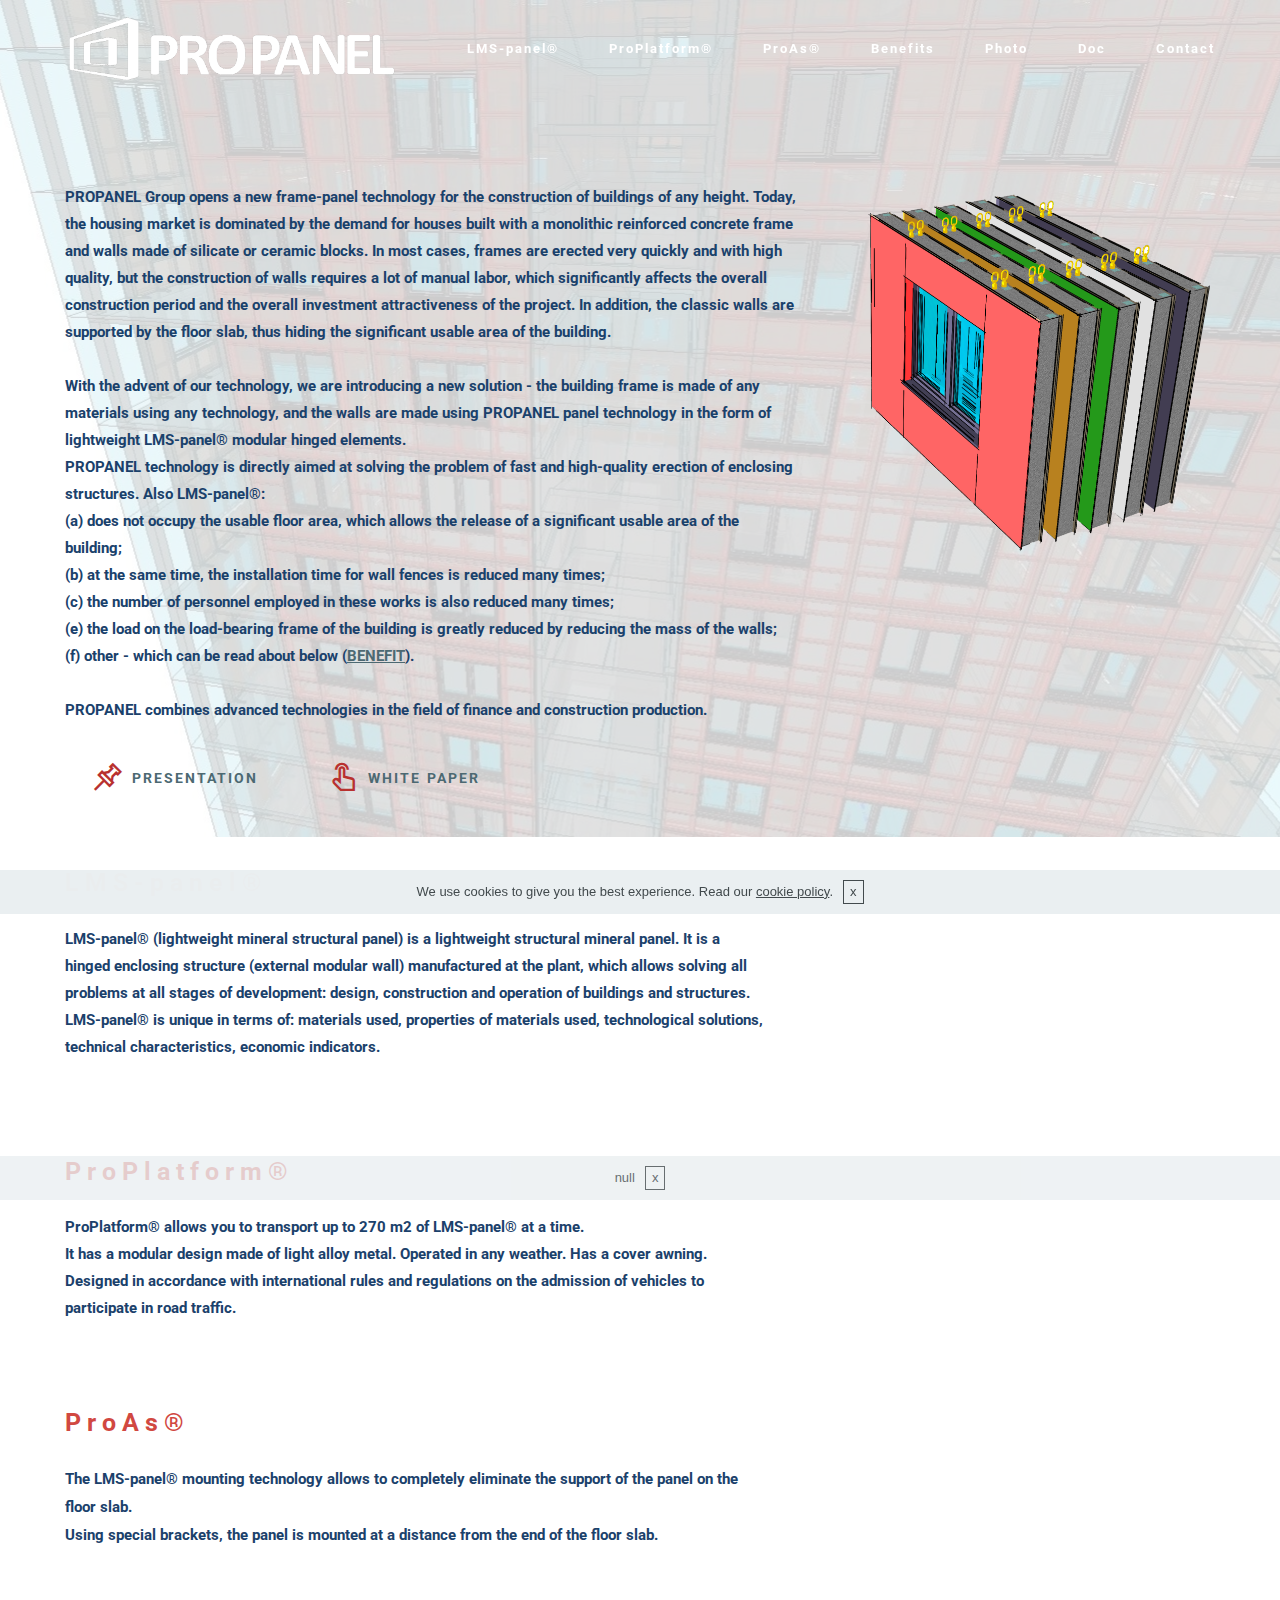
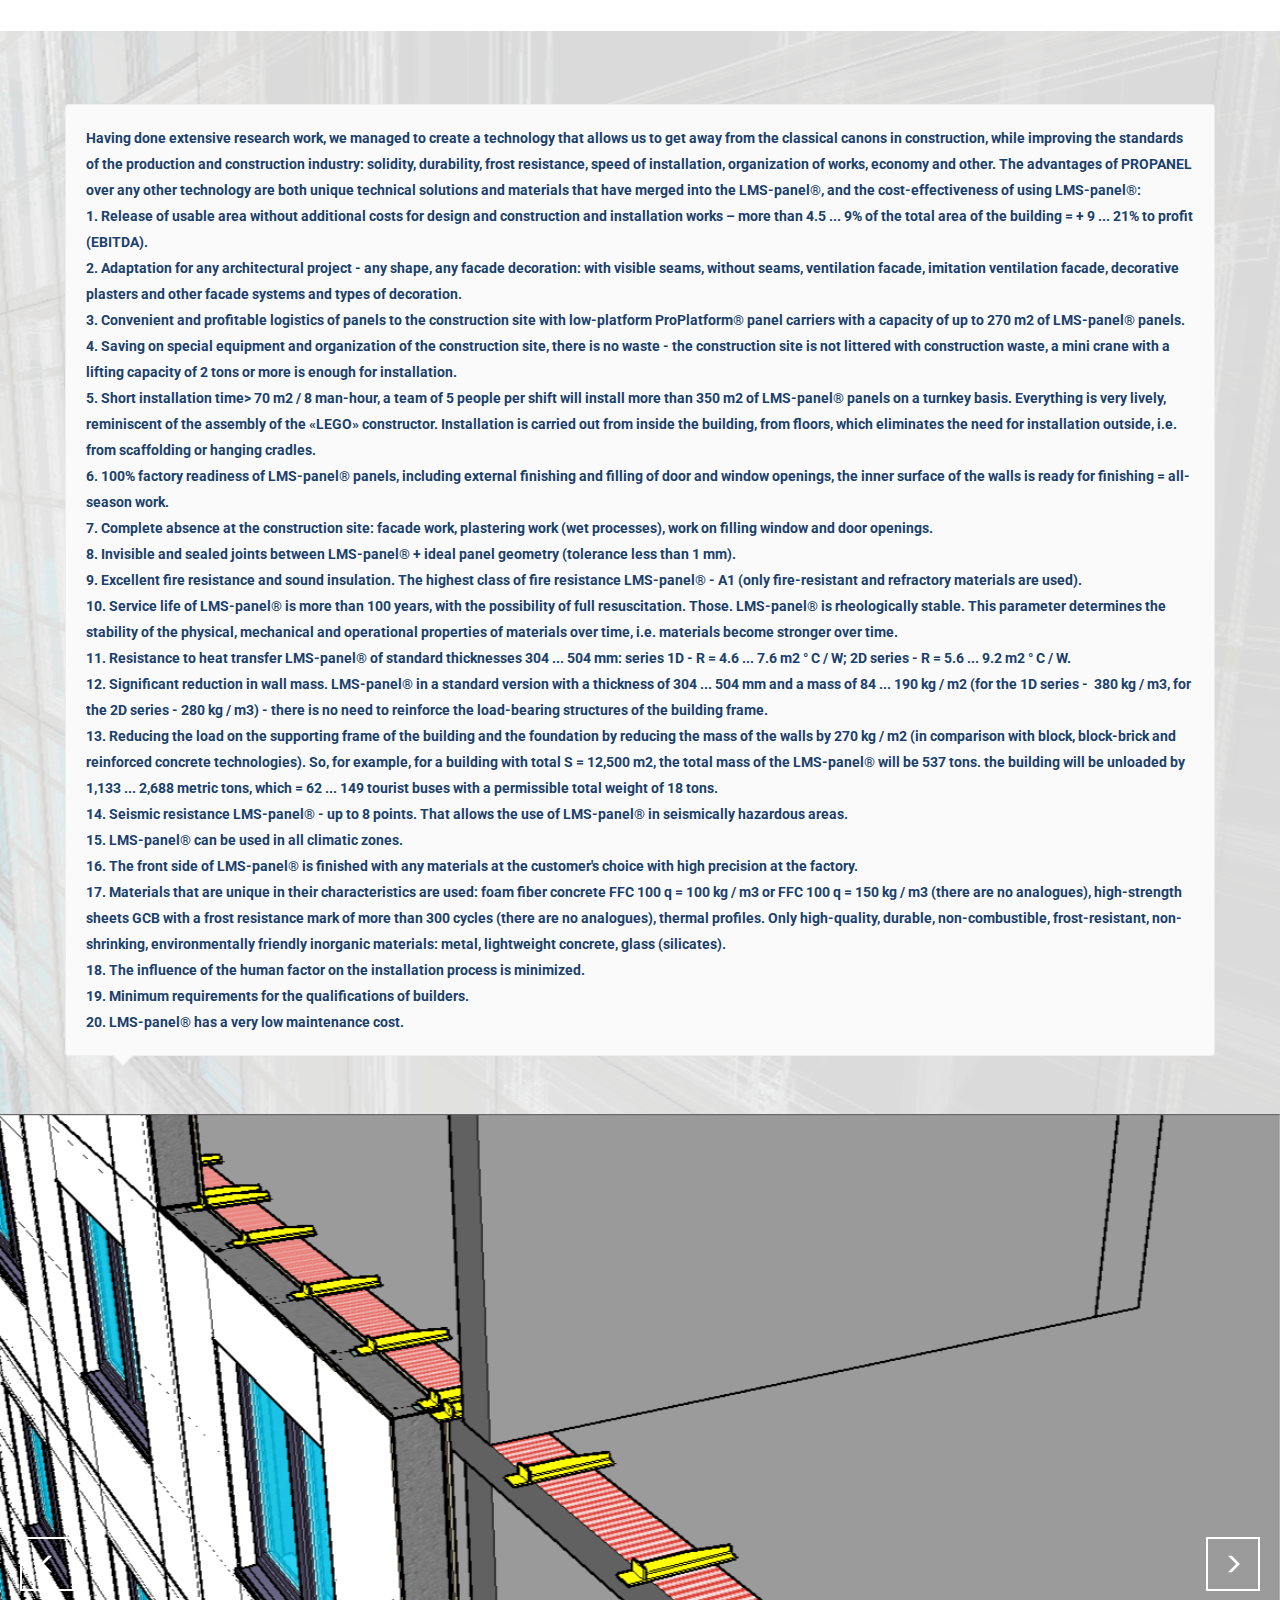
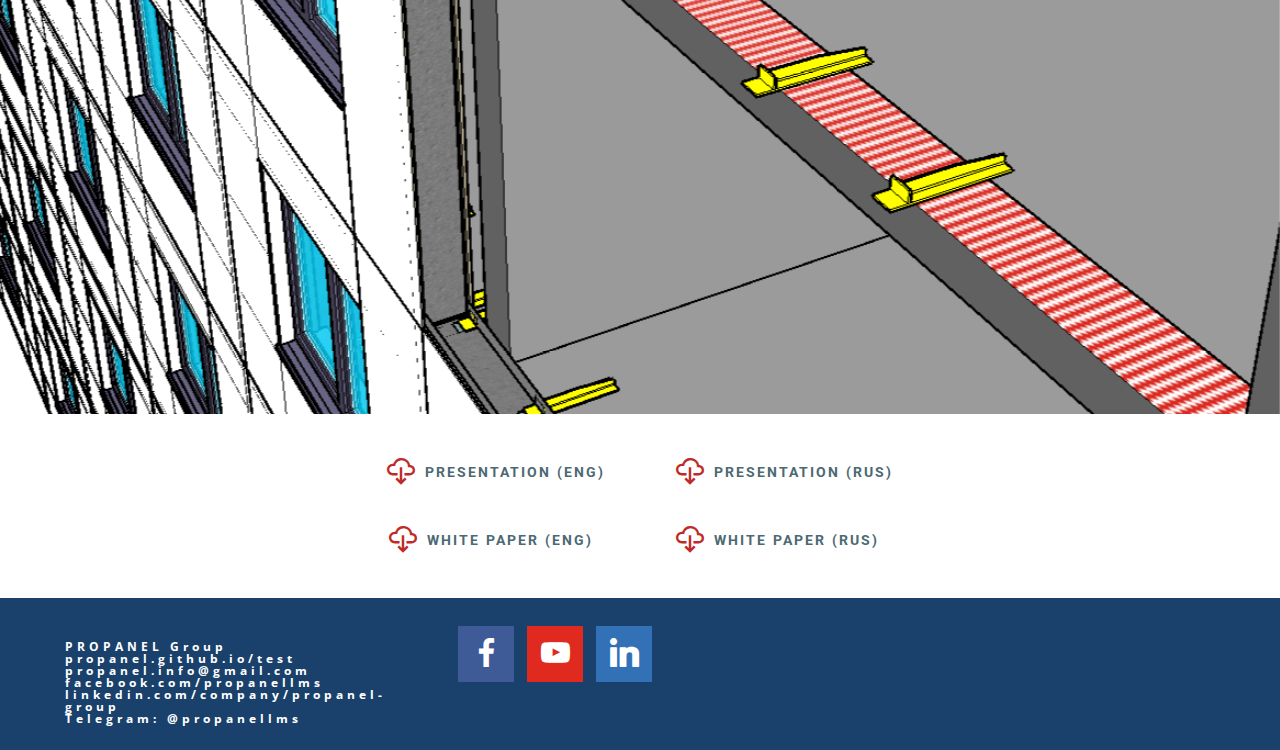
==== index.html @ 11296985 "create github pages" ====
<!DOCTYPE html>
<html  >
<head>
  <!-- Site made with Mobirise Website Builder v5.3.0, https://mobirise.com -->
  <meta charset="UTF-8">
  <meta http-equiv="X-UA-Compatible" content="IE=edge">
  <meta name="generator" content="Mobirise v5.3.0, mobirise.com">
  <meta name="viewport" content="width=device-width, initial-scale=1, minimum-scale=1">
  <link rel="shortcut icon" href="assets/images/propanel-2-577x128.png" type="image/x-icon">
  <meta name="description" content="">
  
  
  <title>Home</title>
  <link rel="stylesheet" href="https://fonts.googleapis.com/css?family=Roboto:700,400&subset=cyrillic,latin,greek,vietnamese">
  <link rel="stylesheet" href="assets/web/assets/mobirise-icons2/mobirise2.css">
  <link rel="stylesheet" href="assets/bootstrap/css/bootstrap.min.css">
  <link rel="stylesheet" href="assets/socicon/css/socicon.min.css">
  <link rel="stylesheet" href="assets/mobirise/css/style.css">
  <link rel="stylesheet" href="assets/mobirise-slider/style.css">
  <link rel="preload" as="style" href="assets/mobirise/css/mbr-additional.css"><link rel="stylesheet" href="assets/mobirise/css/mbr-additional.css" type="text/css">
  
  
  
  
</head>
<body>
  
  <section class="mbr-navbar mbr-navbar--freeze mbr-navbar--absolute mbr-navbar--transparent mbr-navbar--sticky mbr-navbar--auto-collapse" id="menu-3l" data-rv-view="129">
    <div class="mbr-navbar__section mbr-section">
        <div class="mbr-section__container container">
            <div class="mbr-navbar__container">
                <div class="mbr-navbar__column mbr-navbar__column--s mbr-navbar__brand">
                    <span class="mbr-navbar__brand-link mbr-brand mbr-brand--inline">
                        <span class="mbr-brand__logo"><a href="index.html#msg-box4-3k"><img src="assets/images/propanel-2-577x128.png" class="mbr-navbar__brand-img mbr-brand__img"></a></span>
                        
                    </span>
                </div>
                <div class="mbr-navbar__hamburger mbr-hamburger"><span class="mbr-hamburger__line"></span></div>
                <div class="mbr-navbar__column mbr-navbar__menu">
                    <nav class="mbr-navbar__menu-box mbr-navbar__menu-box--inline-right">
                        <div class="mbr-navbar__column">
                            <ul class="mbr-navbar__items mbr-navbar__items--right float-left mbr-buttons mbr-buttons--freeze mbr-buttons--right btn-decorator mbr-buttons--active mbr-buttons--only-links"><li class="mbr-navbar__item"><a class="mbr-buttons__link btn text-white" href="index.html#msg-box4-3m">LMS-panel®</a></li><li class="mbr-navbar__item"><a class="mbr-buttons__link btn text-white" href="index.html#msg-box4-3n">ProPlatform®</a></li> <li class="mbr-navbar__item"><a class="mbr-buttons__link btn text-white" href="index.html#msg-box4-3t">ProAs®</a></li><li class="mbr-navbar__item"><a class="mbr-buttons__link btn text-white" href="index.html#testimonials1-42">Benefits</a></li>  <li class="mbr-navbar__item"><a class="mbr-buttons__link btn text-white" href="index.html#slider-44">Photo</a></li> <li class="mbr-navbar__item"><a class="mbr-buttons__link btn text-white" href="index.html#msg-box3-3w">Doc</a></li> <li class="mbr-navbar__item"><a class="mbr-buttons__link btn text-white" href="index.html#social-buttons2-39">Contact</a></li></ul>                            
                            
                        </div>
                    </nav>
                </div>
            </div>
        </div>
    </div>
</section>

<section class="mbr-section mbr-section--relative mbr-background mbr-after-navbar" id="msg-box4-3k" data-rv-view="0" style="background-image: url(assets/images/53-7-1353x838.jpeg);">
    <div class="mbr-overlay" style="opacity: 0.8; background-color: rgb(255, 255, 255);"></div>
    <div class="mbr-section__container mbr-section__container--isolated container" style="padding-top: 93px; padding-bottom: 31px;">
        <div class="row">
            <div class="mbr-box mbr-box--fixed mbr-box--adapted">
                
                <div class="mbr-box__magnet mbr-class-mbr-box__magnet--center-left col-sm-6 content-size mbr-section__left">
                    
                    <div class="mbr-section__container mbr-section__container--middle">
                        <div class="mbr-article mbr-article--auto-align mbr-article--wysiwyg"><div><strong>PROPANEL Group opens a new frame-panel technology for the construction of buildings of any height. Today, the housing market is dominated by the demand for houses built with a monolithic reinforced concrete frame and walls made of silicate or ceramic blocks. In most cases, frames are erected very quickly and with high quality, but the construction of walls requires a lot of manual labor, which significantly affects the overall construction period and the overall investment attractiveness of the project. In addition, the classic walls are supported by the floor slab, thus hiding the significant usable area of ​​the building.</strong></div><div><strong><br></strong></div><div><strong>With the advent of our technology, we are introducing a new solution - the building frame is made of any materials using any technology, and the walls are made using PROPANEL panel technology in the form of lightweight LMS-panel® modular hinged elements.
</strong></div><div></div><div><strong>
PROPANEL technology is directly aimed at solving the problem of fast and high-quality erection of enclosing structures. Also LMS-panel®:&nbsp;</strong></div><div><strong> </strong></div><div><strong>(a) does not occupy the usable floor area, which allows the release of a significant usable area of the building;&nbsp;&nbsp;</strong></div><div><strong> (b) at the same time, the installation time for wall fences is reduced many times; </strong></div><div><strong>(c) the number of personnel employed in these works is also reduced many times; </strong></div><div><strong>(e) the load on the load-bearing frame of the building is greatly reduced by reducing the mass of the walls; </strong></div><div><strong>(f) other - which can be read about below (</strong><strong><a href="index.html#testimonials1-42" class="text-primary">BENEFIT</a></strong><strong>).&nbsp; &nbsp; &nbsp;&nbsp;&nbsp; &nbsp;</strong></div><div><br></div><div><span style="font-size: 15px;"><strong>PROPANEL combines advanced technologies in the field of finance and construction production.</strong></span></div></div>
                    </div>
                    <div class="mbr-section__container">
                        <div class="mbr-buttons mbr-buttons--auto-align btn-inverse"><a class="mbr-buttons__btn btn btn-lg btn-link" href="index.html#msg-box3-3w"><span class="mobi-mbri mobi-mbri-pin mbr-iconfont mbr-iconfont-btn" style="color: rgb(184, 49, 47);"></span>PRESENTATION</a>  <a class="mbr-buttons__btn btn btn-lg btn-link" href="index.html#msg-box3-3w"><span class="mobi-mbri mobi-mbri-touch mbr-iconfont mbr-iconfont-btn" style="color: rgb(184, 49, 47);"></span>WHITE PAPER</a>    </div>
                    </div>
                </div>
                <div class="mbr-box__magnet mbr-box__magnet--top-left mbr-section__right col-sm-6 image-size" style="width: 24%;">
                    <figure class="mbr-figure mbr-figure--adapted mbr-figure--caption-inside-bottom mbr-figure--full-width"><img src="assets/images/lms-panel-.-1400x1433.png" class="mbr-figure__img"></figure>
                </div>
            </div>
        </div>
    </div>
</section>

<section class="mbr-section mbr-section--relative" id="msg-box4-3m" data-rv-view="3" style="background-color: rgb(255, 255, 255);">
    
    <div class="mbr-section__container mbr-section__container--isolated container" style="padding-top: 31px; padding-bottom: 31px;">
        <div class="row">
            <div class="mbr-box mbr-box--fixed mbr-box--adapted">
                
                <div class="mbr-box__magnet mbr-class-mbr-box__magnet--center-left col-sm-6 content-size mbr-section__left">
                    <div class="mbr-section__container mbr-section__container--middle">
                        <div class="mbr-header mbr-header--auto-align mbr-header--wysiwyg">
                            <h3 class="mbr-header__text">LMS-panel®</h3>
                            
                        </div>
                    </div>
                    <div class="mbr-section__container mbr-section__container--middle">
                        <div class="mbr-article mbr-article--auto-align mbr-article--wysiwyg"><div><strong>LMS-panel® (lightweight mineral structural panel) is a lightweight structural mineral panel. It is a hinged enclosing structure (external modular wall) manufactured at the plant, which allows solving all problems at all stages of development: design, construction and operation of buildings and structures.</strong><br></div><div>
</div><div><strong>LMS-panel® is unique in terms of: materials used, properties of materials used, technological solutions, technical characteristics, economic indicators.</strong></div></div>
                    </div>
                    
                </div>
                <div class="mbr-box__magnet mbr-box__magnet--top-left mbr-section__right col-sm-6 image-size" style="width: 28%;">
                    <figure class="mbr-figure mbr-figure--adapted mbr-figure--caption-inside-bottom mbr-figure--full-width"><iframe class="mbr-embedded-video" src="https://www.youtube.com/embed/yZIpcmmNySs?rel=0&amp;amp;showinfo=0&amp;autoplay=0&amp;loop=0" width="1280" height="720" frameborder="0" allowfullscreen></iframe></figure>
                </div>
            </div>
        </div>
    </div>
</section>

<section class="mbr-section mbr-section--relative" id="msg-box4-3n" data-rv-view="6" style="background-color: rgb(255, 255, 255);">
    
    <div class="mbr-section__container mbr-section__container--isolated container" style="padding-top: 0px; padding-bottom: 0px;">
        <div class="row">
            <div class="mbr-box mbr-box--fixed mbr-box--adapted">
                
                <div class="mbr-box__magnet mbr-class-mbr-box__magnet--center-left col-sm-6 content-size mbr-section__left">
                    <div class="mbr-section__container mbr-section__container--middle">
                        <div class="mbr-header mbr-header--auto-align mbr-header--wysiwyg">
                            <h3 class="mbr-header__text"><br>ProPlatform®</h3>
                            
                        </div>
                    </div>
                    <div class="mbr-section__container mbr-section__container--middle">
                        <div class="mbr-article mbr-article--auto-align mbr-article--wysiwyg"><div><strong>ProPlatform® allows you to transport up to 270 m2 of LMS-panel® at a time.
</strong></div><div><strong>It has a modular design made of light alloy metal. Operated in any weather. Has a cover awning.
</strong></div><div><strong>Designed in accordance with international rules and regulations on the admission of vehicles to participate in road traffic.</strong></div><div><span style="font-size: 15px;"><strong><br></strong></span></div></div>
                    </div>
                    
                </div>
                <div class="mbr-box__magnet mbr-box__magnet--top-left mbr-section__right col-sm-6 image-size" style="width: 28%;">
                    <figure class="mbr-figure mbr-figure--adapted mbr-figure--caption-inside-bottom mbr-figure--full-width"><iframe class="mbr-embedded-video" src="https://www.youtube.com/embed/3KL5R_erDMA?rel=0&amp;amp;showinfo=0&amp;autoplay=0&amp;loop=0" width="1280" height="720" frameborder="0" allowfullscreen></iframe></figure>
                </div>
            </div>
        </div>
    </div>
</section>

<section class="mbr-section mbr-section--relative" id="msg-box4-3t" data-rv-view="9" style="background-color: rgb(255, 255, 255);">
    
    <div class="mbr-section__container mbr-section__container--isolated container" style="padding-top: 0px; padding-bottom: 0px;">
        <div class="row">
            <div class="mbr-box mbr-box--fixed mbr-box--adapted">
                
                <div class="mbr-box__magnet mbr-class-mbr-box__magnet--center-left col-sm-6 content-size mbr-section__left">
                    <div class="mbr-section__container mbr-section__container--middle">
                        <div class="mbr-header mbr-header--auto-align mbr-header--wysiwyg">
                            <h3 class="mbr-header__text"><br>ProAs®</h3>
                            
                        </div>
                    </div>
                    <div class="mbr-section__container mbr-section__container--middle">
                        <div class="mbr-article mbr-article--auto-align mbr-article--wysiwyg"><div><span style="font-size: 15px;"><strong>The LMS-panel® mounting technology allows to completely eliminate the support of the panel on the floor slab.
</strong></span></div><div><span style="font-size: 15px;"><strong>Using special brackets, the panel is mounted at a distance from the end of the floor slab.</strong></span></div><div><br></div><div><span style="font-size: 15px;"><strong><br></strong></span></div></div>
                    </div>
                    
                </div>
                <div class="mbr-box__magnet mbr-box__magnet--top-left mbr-section__right col-sm-6 image-size" style="width: 28%;">
                    <figure class="mbr-figure mbr-figure--adapted mbr-figure--caption-inside-bottom mbr-figure--full-width"><iframe class="mbr-embedded-video" src="https://www.youtube.com/embed/mfGVNGLYO1E?rel=0&amp;amp;showinfo=0&amp;autoplay=0&amp;loop=0" width="1280" height="720" frameborder="0" allowfullscreen></iframe></figure>
                </div>
            </div>
        </div>
    </div>
</section>

<section class="mbr-section mbr-section--relative mbr-section--fixed-size mbr-background" id="testimonials1-42" data-rv-view="12" style="background-image: url(assets/images/screenshot-25-1400x766.png);">
    <div>
        <div class="mbr-overlay" style="opacity: 0.8; background-color: rgb(255, 255, 255);"></div>
        <div class="mbr-section__container mbr-section__container--std-padding container" style="padding-top: 31px; padding-bottom: 31px;">
            <div class="row">
                <div class="col-sm-12">
                    
                    <ul class="mbr-reviews mbr-reviews--wysiwyg row">
                        <li class="mbr-reviews__item col-xs-12">
                            <div class="mbr-reviews__text"><p class="mbr-reviews__p"><strong>Having done extensive research work, we managed to create a technology that allows us to get away from the classical canons in construction, while improving the standards of the production and construction industry: solidity, durability, frost resistance, speed of installation, organization of works, economy and other.                    The advantages of PROPANEL over any other technology are both unique technical solutions and materials that have merged into the LMS-panel®, and the cost-effectiveness of using LMS-panel®:
</strong></p><p class="mbr-reviews__p"><strong>1. Release of usable area without additional costs for design and construction and installation works – more than 4.5 ... 9% of the total area of the building = + 9 ... 21% to profit (EBITDA).
</strong></p><p class="mbr-reviews__p"><strong>2. Adaptation for any architectural project - any shape, any facade decoration: with visible seams, without seams, ventilation facade, imitation ventilation facade, decorative plasters and other facade systems and types of decoration.
</strong></p><p class="mbr-reviews__p"><strong>3. Convenient and profitable logistics of panels to the construction site with low-platform ProPlatform® panel carriers with a capacity of up to 270 m2 of LMS-panel® panels.
</strong></p><p class="mbr-reviews__p"><strong>4. Saving on special equipment and organization of the construction site, there is no waste - the construction site is not littered with construction waste, a mini crane with a lifting capacity of 2 tons or more is enough for installation.
</strong></p><p class="mbr-reviews__p"><strong>5. Short installation time&gt; 70 m2 / 8 man-hour, a team of 5 people per shift will install more than 350 m2 of LMS-panel® panels on a turnkey basis. Everything is very lively, reminiscent of the assembly of the «LEGO» constructor. Installation is carried out from inside the building, from floors, which eliminates the need for installation outside, i.e. from scaffolding or hanging cradles.
</strong></p><p class="mbr-reviews__p"><strong>6. 100% factory readiness of LMS-panel® panels, including external finishing and filling of door and window openings, the inner surface of the walls is ready for finishing = all-season work.
</strong></p><p class="mbr-reviews__p"><strong>7. Complete absence at the construction site: facade work, plastering work (wet processes), work on filling window and door openings.
</strong></p><p class="mbr-reviews__p"><strong>8. Invisible and sealed joints between LMS-panel® + ideal panel geometry (tolerance less than 1 mm).
</strong></p><p class="mbr-reviews__p"><strong>9. Excellent fire resistance and sound insulation. The highest class of fire resistance LMS-panel® - A1 (only fire-resistant and refractory materials are used).
</strong></p><p class="mbr-reviews__p"><strong>10. Service life of LMS-panel® is more than 100 years, with the possibility of full resuscitation. Those. LMS-panel® is rheologically stable. This parameter determines the stability of the physical, mechanical and operational properties of materials over time, i.e. materials become stronger over time.
</strong></p><p class="mbr-reviews__p"><strong>11. Resistance to heat transfer LMS-panel® of standard thicknesses 304 ... 504 mm: series 1D - R = 4.6 ... 7.6 m2 ° C / W; 2D series - R = 5.6 ... 9.2 m2 ° С / W.
</strong></p><p class="mbr-reviews__p"><strong>12. Significant reduction in wall mass. LMS-panel® in a standard version with a thickness of 304 ... 504 mm and a mass of 84 ... 190 kg / m2 (for the 1D series -&nbsp; 380 kg / m3, for the 2D series - 280 kg / m3) - there is no need to reinforce the load-bearing structures of the building frame.
</strong></p><p class="mbr-reviews__p"><strong>13. Reducing the load on the supporting frame of the building and the foundation by reducing the mass of the walls by 270 kg / m2 (in comparison with block, block-brick and reinforced concrete technologies). So, for example, for a building with total S = 12,500 m2, the total mass of the LMS-panel® will be 537 tons. the building will  be unloaded by 1,133 ... 2,688 metric tons, which = 62 ... 149 tourist buses with a permissible total weight of 18 tons.
</strong></p><p class="mbr-reviews__p"><strong>14. Seismic resistance LMS-panel® - up to 8 points. That allows the use of LMS-panel® in seismically hazardous areas.
</strong></p><p class="mbr-reviews__p"><strong>15. LMS-panel® can be used in all climatic zones.
</strong></p><p class="mbr-reviews__p"><strong>16. The front side of LMS-panel® is finished with any materials at the customer's choice with high precision at the factory.
</strong></p><p class="mbr-reviews__p"><strong>17. Materials that are unique in their characteristics are used: foam fiber concrete FFC 100 q = 100 kg / m3 or FFC 100 q = 150 kg / m3 (there are no analogues), high-strength sheets GCB with a frost resistance mark of more than 300 cycles (there are no analogues), thermal profiles. Only high-quality, durable, non-combustible, frost-resistant, non-shrinking, environmentally friendly inorganic materials: metal, lightweight concrete, glass (silicates).
</strong></p><p class="mbr-reviews__p"><strong>18. The influence of the human factor on the installation process is minimized.
</strong></p><p class="mbr-reviews__p"><strong>19. Minimum requirements for the qualifications of builders.
</strong></p><p class="mbr-reviews__p"><strong>20. LMS-panel® has a very low maintenance cost.</strong></p></div>
                            <div class="mbr-reviews__author mbr-reviews__author--short">
                                
                                
                            </div>
                        </li>
                    </ul>
                </div>
            </div>
        </div>
    </div>
</section>

<section class="mbr-slider mbr-section mbr-section--no-padding carousel slide" data-ride="carousel" data-wrap="true" data-interval="false" id="slider-44" data-rv-view="19" style="background-color: rgb(255, 255, 255);">
    <div class="mbr-section__container">
        <div>
            
            <div class="carousel-inner" role="listbox">
                <div class="mbr-box mbr-section mbr-section--relative mbr-section--fixed-size mbr-section--bg-adapted item dark center mbr-section--full-height active" style="background-image: url(assets/images/1-1-1544x820.png);">
                    <div class="mbr-box__magnet mbr-box__magnet--center-center mbr-box__magnet--sm-padding">
                                            
                        <div class=" container">
                            
                            <div class="row">
                                <div class=" col-md-8 col-md-offset-2">  

                                <div class="mbr-hero">
                                    

                                    
                                </div>
                                
                                </div>
                            </div>
                        </div>
                    </div>
                </div><div class="mbr-box mbr-section mbr-section--relative mbr-section--fixed-size mbr-section--bg-adapted item dark center mbr-section--full-height" style="background-image: url(assets/images/31-2-1587x1122.png);">
                    <div class="mbr-box__magnet mbr-box__magnet--center-center mbr-box__magnet--sm-padding">
                                            
                        <div class=" container">
                            
                            <div class="row">
                                <div class=" col-md-8 col-md-offset-2">  

                                <div class="mbr-hero">
                                    

                                    
                                </div>
                                
                                </div>
                            </div>
                        </div>
                    </div>
                </div><div class="mbr-box mbr-section mbr-section--relative mbr-section--fixed-size mbr-section--bg-adapted item dark center mbr-section--full-height" style="background-image: url(assets/images/screenshot-15-1540x844.png);">
                    <div class="mbr-box__magnet mbr-box__magnet--center-center mbr-box__magnet--sm-padding">
                                            
                        <div class=" container">
                            
                            <div class="row">
                                <div class=" col-md-8 col-md-offset-2">  

                                <div class="mbr-hero">
                                    

                                    
                                </div>
                                
                                </div>
                            </div>
                        </div>
                    </div>
                </div><div class="mbr-box mbr-section mbr-section--relative mbr-section--fixed-size mbr-section--bg-adapted item dark center mbr-section--full-height" style="background-image: url(assets/images/lms-panel-delivery-platform-1840x816.png);">
                    <div class="mbr-box__magnet mbr-box__magnet--center-center mbr-box__magnet--sm-padding">
                                            
                        <div class=" container">
                            
                            <div class="row">
                                <div class=" col-md-8 col-md-offset-2">  

                                <div class="mbr-hero">
                                    

                                    
                                </div>
                                
                                </div>
                            </div>
                        </div>
                    </div>
                </div><div class="mbr-box mbr-section mbr-section--relative mbr-section--fixed-size mbr-section--bg-adapted item dark center mbr-section--full-height" style="background-image: url(assets/images/screenshot-33-1845x814.png);">
                    <div class="mbr-box__magnet mbr-box__magnet--center-center mbr-box__magnet--sm-padding">
                                            
                        <div class=" container">
                            
                            <div class="row">
                                <div class=" col-md-8 col-md-offset-2">  

                                <div class="mbr-hero">
                                    

                                    
                                </div>
                                
                                </div>
                            </div>
                        </div>
                    </div>
                </div><div class="mbr-box mbr-section mbr-section--relative mbr-section--fixed-size mbr-section--bg-adapted item dark center mbr-section--full-height" style="background-image: url(assets/images/screenshot-1-1379x845.jpeg);">
                    <div class="mbr-box__magnet mbr-box__magnet--center-center mbr-box__magnet--sm-padding">
                                            
                        <div class=" container">
                            
                            <div class="row">
                                <div class=" col-md-8 col-md-offset-2">  

                                <div class="mbr-hero">
                                    

                                    
                                </div>
                                
                                </div>
                            </div>
                        </div>
                    </div>
                </div><div class="mbr-box mbr-section mbr-section--relative mbr-section--fixed-size mbr-section--bg-adapted item dark center mbr-section--full-height" style="background-image: url(assets/images/screenshot-3-1120x851.jpeg);">
                    <div class="mbr-box__magnet mbr-box__magnet--center-center mbr-box__magnet--sm-padding">
                                            
                        <div class=" container">
                            
                            <div class="row">
                                <div class=" col-md-8 col-md-offset-2">  

                                <div class="mbr-hero">
                                    

                                    
                                </div>
                                
                                </div>
                            </div>
                        </div>
                    </div>
                </div><div class="mbr-box mbr-section mbr-section--relative mbr-section--fixed-size mbr-section--bg-adapted item dark center mbr-section--full-height" style="background-image: url(assets/images/-2000x920.png);">
                    <div class="mbr-box__magnet mbr-box__magnet--center-center mbr-box__magnet--sm-padding">
                                            
                        <div class=" container">
                            
                            <div class="row">
                                <div class=" col-md-8 col-md-offset-2">  

                                <div class="mbr-hero">
                                    

                                    
                                </div>
                                
                                </div>
                            </div>
                        </div>
                    </div>
                </div><div class="mbr-box mbr-section mbr-section--relative mbr-section--fixed-size mbr-section--bg-adapted item dark center mbr-section--full-height" style="background-image: url(assets/images/collapsible-table-3.7510.0-2000x895.png);">
                    <div class="mbr-box__magnet mbr-box__magnet--center-center mbr-box__magnet--sm-padding">
                                            
                        <div class=" container">
                            
                            <div class="row">
                                <div class=" col-md-8 col-md-offset-2">  

                                <div class="mbr-hero">
                                    

                                    
                                </div>
                                
                                </div>
                            </div>
                        </div>
                    </div>
                </div><div class="mbr-box mbr-section mbr-section--relative mbr-section--fixed-size mbr-section--bg-adapted item dark center mbr-section--full-height" style="background-image: url(assets/images/large-stand-view-1-2000x816.jpg);">
                    <div class="mbr-box__magnet mbr-box__magnet--center-center mbr-box__magnet--sm-padding">
                                            
                        <div class=" container">
                            
                            <div class="row">
                                <div class=" col-md-8 col-md-offset-2">  

                                <div class="mbr-hero">
                                    

                                    
                                </div>
                                
                                </div>
                            </div>
                        </div>
                    </div>
                </div><div class="mbr-box mbr-section mbr-section--relative mbr-section--fixed-size mbr-section--bg-adapted item dark center mbr-section--full-height" style="background-image: url(assets/images/1-3-2000x920.jpg);">
                    <div class="mbr-box__magnet mbr-box__magnet--center-center mbr-box__magnet--sm-padding">
                                            
                        <div class=" container">
                            
                            <div class="row">
                                <div class=" col-md-8 col-md-offset-2">  

                                <div class="mbr-hero">
                                    

                                    
                                </div>
                                
                                </div>
                            </div>
                        </div>
                    </div>
                </div><div class="mbr-box mbr-section mbr-section--relative mbr-section--fixed-size mbr-section--bg-adapted item dark center mbr-section--full-height" style="background-image: url(assets/images/1-4-2000x920.jpg);">
                    <div class="mbr-box__magnet mbr-box__magnet--center-center mbr-box__magnet--sm-padding">
                                            
                        <div class=" container">
                            
                            <div class="row">
                                <div class=" col-md-8 col-md-offset-2">  

                                <div class="mbr-hero">
                                    

                                    
                                </div>
                                
                                </div>
                            </div>
                        </div>
                    </div>
                </div><div class="mbr-box mbr-section mbr-section--relative mbr-section--fixed-size mbr-section--bg-adapted item dark center mbr-section--full-height" style="background-image: url(assets/images/1-5-2000x920.jpg);">
                    <div class="mbr-box__magnet mbr-box__magnet--center-center mbr-box__magnet--sm-padding">
                                            
                        <div class=" container">
                            
                            <div class="row">
                                <div class=" col-md-8 col-md-offset-2">  

                                <div class="mbr-hero">
                                    

                                    
                                </div>
                                
                                </div>
                            </div>
                        </div>
                    </div>
                </div><div class="mbr-box mbr-section mbr-section--relative mbr-section--fixed-size mbr-section--bg-adapted item dark center mbr-section--full-height" style="background-image: url(assets/images/1-8-2000x920.jpg);">
                    <div class="mbr-box__magnet mbr-box__magnet--center-center mbr-box__magnet--sm-padding">
                                            
                        <div class=" container">
                            
                            <div class="row">
                                <div class=" col-md-8 col-md-offset-2">  

                                <div class="mbr-hero">
                                    

                                    
                                </div>
                                
                                </div>
                            </div>
                        </div>
                    </div>
                </div><div class="mbr-box mbr-section mbr-section--relative mbr-section--fixed-size mbr-section--bg-adapted item dark center mbr-section--full-height" style="background-image: url(assets/images/1-10-2000x920.jpg);">
                    <div class="mbr-box__magnet mbr-box__magnet--center-center mbr-box__magnet--sm-padding">
                                            
                        <div class=" container">
                            
                            <div class="row">
                                <div class=" col-md-8 col-md-offset-2">  

                                <div class="mbr-hero">
                                    

                                    
                                </div>
                                
                                </div>
                            </div>
                        </div>
                    </div>
                </div><div class="mbr-box mbr-section mbr-section--relative mbr-section--fixed-size mbr-section--bg-adapted item dark center mbr-section--full-height" style="background-image: url(assets/images/2-1-2000x1500.jpg);">
                    <div class="mbr-box__magnet mbr-box__magnet--center-center mbr-box__magnet--sm-padding">
                                            
                        <div class=" container">
                            
                            <div class="row">
                                <div class=" col-md-8 col-md-offset-2">  

                                <div class="mbr-hero">
                                    

                                    
                                </div>
                                
                                </div>
                            </div>
                        </div>
                    </div>
                </div><div class="mbr-box mbr-section mbr-section--relative mbr-section--fixed-size mbr-section--bg-adapted item dark center mbr-section--full-height" style="background-image: url(assets/images/2-2-2000x1500.jpg);">
                    <div class="mbr-box__magnet mbr-box__magnet--center-center mbr-box__magnet--sm-padding">
                                            
                        <div class=" container">
                            
                            <div class="row">
                                <div class=" col-md-8 col-md-offset-2">  

                                <div class="mbr-hero">
                                    

                                    
                                </div>
                                
                                </div>
                            </div>
                        </div>
                    </div>
                </div><div class="mbr-box mbr-section mbr-section--relative mbr-section--fixed-size mbr-section--bg-adapted item dark center mbr-section--full-height" style="background-image: url(assets/images/2-3-2000x1500.jpg);">
                    <div class="mbr-box__magnet mbr-box__magnet--center-center mbr-box__magnet--sm-padding">
                                            
                        <div class=" container">
                            
                            <div class="row">
                                <div class=" col-md-8 col-md-offset-2">  

                                <div class="mbr-hero">
                                    

                                    
                                </div>
                                
                                </div>
                            </div>
                        </div>
                    </div>
                </div><div class="mbr-box mbr-section mbr-section--relative mbr-section--fixed-size mbr-section--bg-adapted item dark center mbr-section--full-height" style="background-image: url(assets/images/2-4-2000x1500.jpeg);">
                    <div class="mbr-box__magnet mbr-box__magnet--center-center mbr-box__magnet--sm-padding">
                                            
                        <div class=" container">
                            
                            <div class="row">
                                <div class=" col-md-8 col-md-offset-2">  

                                <div class="mbr-hero">
                                    

                                    
                                </div>
                                
                                </div>
                            </div>
                        </div>
                    </div>
                </div><div class="mbr-box mbr-section mbr-section--relative mbr-section--fixed-size mbr-section--bg-adapted item dark center mbr-section--full-height" style="background-image: url(assets/images/2-5-2000x1500.jpg);">
                    <div class="mbr-box__magnet mbr-box__magnet--center-center mbr-box__magnet--sm-padding">
                                            
                        <div class=" container">
                            
                            <div class="row">
                                <div class=" col-md-8 col-md-offset-2">  

                                <div class="mbr-hero">
                                    

                                    
                                </div>
                                
                                </div>
                            </div>
                        </div>
                    </div>
                </div><div class="mbr-box mbr-section mbr-section--relative mbr-section--fixed-size mbr-section--bg-adapted item dark center mbr-section--full-height" style="background-image: url(assets/images/2-6-2000x1500.jpg);">
                    <div class="mbr-box__magnet mbr-box__magnet--center-center mbr-box__magnet--sm-padding">
                                            
                        <div class=" container">
                            
                            <div class="row">
                                <div class=" col-md-8 col-md-offset-2">  

                                <div class="mbr-hero">
                                    

                                    
                                </div>
                                
                                </div>
                            </div>
                        </div>
                    </div>
                </div><div class="mbr-box mbr-section mbr-section--relative mbr-section--fixed-size mbr-section--bg-adapted item dark center mbr-section--full-height" style="background-image: url(assets/images/2-7-2000x1500.jpg);">
                    <div class="mbr-box__magnet mbr-box__magnet--center-center mbr-box__magnet--sm-padding">
                                            
                        <div class=" container">
                            
                            <div class="row">
                                <div class=" col-md-8 col-md-offset-2">  

                                <div class="mbr-hero">
                                    

                                    
                                </div>
                                
                                </div>
                            </div>
                        </div>
                    </div>
                </div><div class="mbr-box mbr-section mbr-section--relative mbr-section--fixed-size mbr-section--bg-adapted item dark center mbr-section--full-height" style="background-image: url(assets/images/2-8-2000x1500.jpg);">
                    <div class="mbr-box__magnet mbr-box__magnet--center-center mbr-box__magnet--sm-padding">
                                            
                        <div class=" container">
                            
                            <div class="row">
                                <div class=" col-md-8 col-md-offset-2">  

                                <div class="mbr-hero">
                                    

                                    
                                </div>
                                
                                </div>
                            </div>
                        </div>
                    </div>
                </div><div class="mbr-box mbr-section mbr-section--relative mbr-section--fixed-size mbr-section--bg-adapted item dark center mbr-section--full-height" style="background-image: url(assets/images/2-9-2000x1500.jpg);">
                    <div class="mbr-box__magnet mbr-box__magnet--center-center mbr-box__magnet--sm-padding">
                                            
                        <div class=" container">
                            
                            <div class="row">
                                <div class=" col-md-8 col-md-offset-2">  

                                <div class="mbr-hero">
                                    

                                    
                                </div>
                                
                                </div>
                            </div>
                        </div>
                    </div>
                </div><div class="mbr-box mbr-section mbr-section--relative mbr-section--fixed-size mbr-section--bg-adapted item dark center mbr-section--full-height" style="background-image: url(assets/images/2-10-2000x1500.jpg);">
                    <div class="mbr-box__magnet mbr-box__magnet--center-center mbr-box__magnet--sm-padding">
                                            
                        <div class=" container">
                            
                            <div class="row">
                                <div class=" col-md-8 col-md-offset-2">  

                                <div class="mbr-hero">
                                    

                                    
                                </div>
                                
                                </div>
                            </div>
                        </div>
                    </div>
                </div><div class="mbr-box mbr-section mbr-section--relative mbr-section--fixed-size mbr-section--bg-adapted item dark center mbr-section--full-height" style="background-image: url(assets/images/2-11-2000x1500.jpg);">
                    <div class="mbr-box__magnet mbr-box__magnet--center-center mbr-box__magnet--sm-padding">
                                            
                        <div class=" container">
                            
                            <div class="row">
                                <div class=" col-md-8 col-md-offset-2">  

                                <div class="mbr-hero">
                                    

                                    
                                </div>
                                
                                </div>
                            </div>
                        </div>
                    </div>
                </div><div class="mbr-box mbr-section mbr-section--relative mbr-section--fixed-size mbr-section--bg-adapted item dark center mbr-section--full-height" style="background-image: url(assets/images/2-12-1560x2080.jpeg);">
                    <div class="mbr-box__magnet mbr-box__magnet--center-center mbr-box__magnet--sm-padding">
                                            
                        <div class=" container">
                            
                            <div class="row">
                                <div class=" col-md-8 col-md-offset-2">  

                                <div class="mbr-hero">
                                    

                                    
                                </div>
                                
                                </div>
                            </div>
                        </div>
                    </div>
                </div><div class="mbr-box mbr-section mbr-section--relative mbr-section--fixed-size mbr-section--bg-adapted item dark center mbr-section--full-height" style="background-image: url(assets/images/2-13-2000x1500.jpg);">
                    <div class="mbr-box__magnet mbr-box__magnet--center-center mbr-box__magnet--sm-padding">
                                            
                        <div class=" container">
                            
                            <div class="row">
                                <div class=" col-md-8 col-md-offset-2">  

                                <div class="mbr-hero">
                                    

                                    
                                </div>
                                
                                </div>
                            </div>
                        </div>
                    </div>
                </div><div class="mbr-box mbr-section mbr-section--relative mbr-section--fixed-size mbr-section--bg-adapted item dark center mbr-section--full-height" style="background-image: url(assets/images/2-14-2000x1500.jpg);">
                    <div class="mbr-box__magnet mbr-box__magnet--center-center mbr-box__magnet--sm-padding">
                                            
                        <div class=" container">
                            
                            <div class="row">
                                <div class=" col-md-8 col-md-offset-2">  

                                <div class="mbr-hero">
                                    

                                    
                                </div>
                                
                                </div>
                            </div>
                        </div>
                    </div>
                </div><div class="mbr-box mbr-section mbr-section--relative mbr-section--fixed-size mbr-section--bg-adapted item dark center mbr-section--full-height" style="background-image: url(assets/images/2-15-2000x1500.jpg);">
                    <div class="mbr-box__magnet mbr-box__magnet--center-center mbr-box__magnet--sm-padding">
                                            
                        <div class=" container">
                            
                            <div class="row">
                                <div class=" col-md-8 col-md-offset-2">  

                                <div class="mbr-hero">
                                    

                                    
                                </div>
                                
                                </div>
                            </div>
                        </div>
                    </div>
                </div><div class="mbr-box mbr-section mbr-section--relative mbr-section--fixed-size mbr-section--bg-adapted item dark center mbr-section--full-height" style="background-image: url(assets/images/2-16-2000x1500.jpg);">
                    <div class="mbr-box__magnet mbr-box__magnet--center-center mbr-box__magnet--sm-padding">
                                            
                        <div class=" container">
                            
                            <div class="row">
                                <div class=" col-md-8 col-md-offset-2">  

                                <div class="mbr-hero">
                                    

                                    
                                </div>
                                
                                </div>
                            </div>
                        </div>
                    </div>
                </div><div class="mbr-box mbr-section mbr-section--relative mbr-section--fixed-size mbr-section--bg-adapted item dark center mbr-section--full-height" style="background-image: url(assets/images/2-17-2000x1500.jpg);">
                    <div class="mbr-box__magnet mbr-box__magnet--center-center mbr-box__magnet--sm-padding">
                                            
                        <div class=" container">
                            
                            <div class="row">
                                <div class=" col-md-8 col-md-offset-2">  

                                <div class="mbr-hero">
                                    

                                    
                                </div>
                                
                                </div>
                            </div>
                        </div>
                    </div>
                </div><div class="mbr-box mbr-section mbr-section--relative mbr-section--fixed-size mbr-section--bg-adapted item dark center mbr-section--full-height" style="background-image: url(assets/images/2-18-2000x1500.jpg);">
                    <div class="mbr-box__magnet mbr-box__magnet--center-center mbr-box__magnet--sm-padding">
                                            
                        <div class=" container">
                            
                            <div class="row">
                                <div class=" col-md-8 col-md-offset-2">  

                                <div class="mbr-hero">
                                    

                                    
                                </div>
                                
                                </div>
                            </div>
                        </div>
                    </div>
                </div><div class="mbr-box mbr-section mbr-section--relative mbr-section--fixed-size mbr-section--bg-adapted item dark center mbr-section--full-height" style="background-image: url(assets/images/2-19-2000x1500.jpg);">
                    <div class="mbr-box__magnet mbr-box__magnet--center-center mbr-box__magnet--sm-padding">
                                            
                        <div class=" container">
                            
                            <div class="row">
                                <div class=" col-md-8 col-md-offset-2">  

                                <div class="mbr-hero">
                                    

                                    
                                </div>
                                
                                </div>
                            </div>
                        </div>
                    </div>
                </div>
            </div>
            
            <a data-app-prevent-settings="" class="left carousel-control" role="button" data-slide="prev" href="#slider-44">
                <span class="glyphicon glyphicon-menu-left" aria-hidden="true"></span>
                <span class="sr-only">Previous</span>
            </a>
            <a data-app-prevent-settings="" class="right carousel-control" role="button" data-slide="next" href="#slider-44">
                <span class="glyphicon glyphicon-menu-right" aria-hidden="true"></span>
                <span class="sr-only">Next</span>
            </a>
        </div>
    </div>
</section>

<section class="mbr-section mbr-section--relative mbr-section--fixed-size" id="msg-box3-3w" data-rv-view="124" style="background-color: rgb(255, 255, 255);">
    
    
    
    <div class="mbr-section__container container mbr-section__container--isolated" style="padding-top: 31px; padding-bottom: 31px;">
        <div class="row">
            <div class="col-sm-8 col-sm-offset-2">
                <div class="mbr-buttons mbr-buttons--center"><a class="mbr-buttons__btn btn btn-lg btn-link" href="https://drive.google.com/file/d/1Vof4e95CRtuCIfxGIv5zXTYZouhPckmQ/view?usp=sharing" target="_blank"><span class="mobi-mbri mobi-mbri-download-2 mbr-iconfont mbr-iconfont-btn" style="color: rgb(191, 43, 40);"></span>PRESENTATION (ENG)</a> <a class="mbr-buttons__btn btn btn-lg btn-link" href="https://drive.google.com/file/d/1ExcbmfwnUEQ2kubhhsjQmUVg3xwCl7YP/view?usp=sharing" target="_blank"><span class="mobi-mbri mobi-mbri-download-2 mbr-iconfont mbr-iconfont-btn" style="color: rgb(191, 43, 40);"></span>PRESENTATION (RUS)</a> <a class="mbr-buttons__btn btn btn-lg btn-link" href="https://drive.google.com/file/d/1KfBWmO1pdtO9fIFOez_k8u6D6AZOCcR8/view?usp=sharing" target="_blank"><span class="mobi-mbri mobi-mbri-download-2 mbr-iconfont mbr-iconfont-btn" style="color: rgb(191, 43, 40);"></span>WHITE PAPER (ENG)&nbsp;&nbsp;</a> <a class="mbr-buttons__btn btn btn-lg btn-link" href="https://drive.google.com/file/d/1R-byCh6lYDoJRS-9VMEFKg2bDKQ9ezik/view?usp=sharing" target="_blank"><span class="mobi-mbri mobi-mbri-download-2 mbr-iconfont mbr-iconfont-btn" style="color: rgb(191, 43, 40);"></span>WHITE PAPER (RUS)&nbsp;&nbsp;</a>   </div>
            </div>
        </div>
    </div>
</section>

<section class="mbr-section mbr-section--relative mbr-section--fixed-size mbr-background" id="social-buttons2-39" data-rv-view="127" style="background-image: url(assets/images/19-2-1587x1122.png);">
    <div class="mbr-overlay" style="opacity: 1; background-color: rgb(26, 65, 107);"></div>

    <div class="mbr-section__container container">
        <div class="mbr-header mbr-header--inline row" style="padding-top: 27.2px; padding-bottom: 13.6px;">
            <div class="col-sm-4">
                <h3 class="mbr-header__text"><div>PROPANEL Group&nbsp;
</div><div>propanel.github.io/test&nbsp;
</div><div>propanel.info@gmail.com&nbsp;</div>facebook.com/propanellms<br><div>
</div><div>linkedin.com/company/propanel-group&nbsp;
</div><div>Telegram: @propanellms</div><div><br></div></h3>
            </div>
            <div class="mbr-social-icons mbr-social-icons--style-1 col-sm-8"> <a class="mbr-social-icons__icon socicon-bg-facebook text-primary" title="Facebook" target="_blank" href="http://facebook.com/propanellms"><i class="socicon socicon-facebook"></i></a>  <a class="mbr-social-icons__icon socicon-bg-youtube text-primary" title="YouTube" target="_blank" href="https://www.youtube.com/channel/UCKOVsd0314fNbUpDBTcL8zA"><i class="socicon socicon-youtube"></i></a>      <a class="mbr-social-icons__icon socicon-bg-linkedin text-primary" title="LinkedIn" target="_blank" href="http://linkedin.com/company/propanel-group "><i class="socicon socicon-linkedin"></i></a> </div>
        </div>
    </div>
</section>


<script src="assets/web/assets/jquery/jquery.min.js"></script>
  <script src="assets/web/assets/bootstrap3-migrate/bootstrap.min.js"></script>
  <script src="assets/web/assets/cookies-alert-plugin/cookies-alert-core.js"></script>
  <script src="assets/web/assets/cookies-alert-plugin/cookies-alert-script.js"></script>
  <script src="assets/smooth-scroll/smooth-scroll.js"></script>
  <script src="assets/confidence-alert-plugin/confidence-alert-core.js"></script>
  <script src="assets/confidence-alert-plugin/confidence-alert-script.js"></script>
  <script src="assets/bootstrap-carousel-swipe/bootstrap-carousel-swipe.js"></script>
  <script src="assets/mobirise/js/script.js"></script>
  
  
  
<input name="cookieData" type="hidden" data-cookie-customDialogSelector='null' data-cookie-colorText='#424a4d' data-cookie-colorBg='rgba(234, 239, 241, 0.99)' data-cookie-textButton='Agree' data-cookie-colorButton='' data-cookie-colorLink='#424a4d' data-cookie-underlineLink='true' data-cookie-text="We use cookies to give you the best experience. Read our <a href='privacy.html'>cookie policy</a>.">
  <input name="cookieData" type="hidden" data-cookie-text="Оставляя персональную информацию у нас сайте, Вы соглашаетесь с нашей <a href=''>политикой конфиденциальности</a>, а также принимаете условия <a href=''>пользовательского соглашения</a>.">
  </body>
</html>
---- assets/web/assets/mobirise-icons2/mobirise2.css ----
@font-face {
  font-family: 'Moririse2';
  font-display: swap;
  src:  url('mobirise2.eot?f2bix4');
  src:  url('mobirise2.eot?f2bix4#iefix') format('embedded-opentype'),
    url('mobirise2.ttf?f2bix4') format('truetype'),
    url('mobirise2.woff?f2bix4') format('woff'),
    url('mobirise2.svg?f2bix4#mobirise2') format('svg');
  font-weight: normal;
  font-style: normal;
}

[class^="mobi-"], [class*=" mobi-"] {
  /* use !important to prevent issues with browser extensions that change fonts */
  font-family: 'Moririse2' !important;
  speak: none;
  font-style: normal;
  font-weight: normal;
  font-variant: normal;
  text-transform: none;
  line-height: 1;

  /* Better Font Rendering =========== */
  -webkit-font-smoothing: antialiased;
  -moz-osx-font-smoothing: grayscale;
}

.mobi-mbri-add-submenu:before {
  content: "\e900";
}
.mobi-mbri-alert:before {
  content: "\e901";
}
.mobi-mbri-align-center:before {
  content: "\e902";
}
.mobi-mbri-align-justify:before {
  content: "\e903";
}
.mobi-mbri-align-left:before {
  content: "\e904";
}
.mobi-mbri-align-right:before {
  content: "\e905";
}
.mobi-mbri-android:before {
  content: "\e906";
}
.mobi-mbri-apple:before {
  content: "\e907";
}
.mobi-mbri-arrow-down:before {
  content: "\e908";
}
.mobi-mbri-arrow-next:before {
  content: "\e909";
}
.mobi-mbri-arrow-prev:before {
  content: "\e90a";
}
.mobi-mbri-arrow-up:before {
  content: "\e90b";
}
.mobi-mbri-bold:before {
  content: "\e90c";
}
.mobi-mbri-bookmark:before {
  content: "\e90d";
}
.mobi-mbri-bootstrap:before {
  content: "\e90e";
}
.mobi-mbri-briefcase:before {
  content: "\e90f";
}
.mobi-mbri-browse:before {
  content: "\e910";
}
.mobi-mbri-bulleted-list:before {
  content: "\e911";
}
.mobi-mbri-calendar:before {
  content: "\e912";
}
.mobi-mbri-camera:before {
  content: "\e913";
}
.mobi-mbri-cart-add:before {
  content: "\e914";
}
.mobi-mbri-cart-full:before {
  content: "\e915";
}
.mobi-mbri-cash:before {
  content: "\e916";
}
.mobi-mbri-change-style:before {
  content: "\e917";
}
.mobi-mbri-chat:before {
  content: "\e918";
}
.mobi-mbri-clock:before {
  content: "\e919";
}
.mobi-mbri-close:before {
  content: "\e91a";
}
.mobi-mbri-cloud:before {
  content: "\e91b";
}
.mobi-mbri-code:before {
  content: "\e91c";
}
.mobi-mbri-contact-form:before {
  content: "\e91d";
}
.mobi-mbri-credit-card:before {
  content: "\e91e";
}
.mobi-mbri-cursor-click:before {
  content: "\e91f";
}
.mobi-mbri-cust-feedback:before {
  content: "\e920";
}
.mobi-mbri-database:before {
  content: "\e921";
}
.mobi-mbri-delivery:before {
  content: "\e922";
}
.mobi-mbri-desktop:before {
  content: "\e923";
}
.mobi-mbri-devices:before {
  content: "\e924";
}
.mobi-mbri-down:before {
  content: "\e925";
}
.mobi-mbri-download-2:before {
  content: "\e926";
}
.mobi-mbri-download:before {
  content: "\e927";
}
.mobi-mbri-drag-n-drop-2:before {
  content: "\e928";
}
.mobi-mbri-drag-n-drop:before {
  content: "\e929";
}
.mobi-mbri-edit-2:before {
  content: "\e92a";
}
.mobi-mbri-edit:before {
  content: "\e92b";
}
.mobi-mbri-error:before {
  content: "\e92c";
}
.mobi-mbri-extension:before {
  content: "\e92d";
}
.mobi-mbri-features:before {
  content: "\e92e";
}
.mobi-mbri-file:before {
  content: "\e92f";
}
.mobi-mbri-flag:before {
  content: "\e930";
}
.mobi-mbri-folder:before {
  content: "\e931";
}
.mobi-mbri-gift:before {
  content: "\e932";
}
.mobi-mbri-github:before {
  content: "\e933";
}
.mobi-mbri-globe-2:before {
  content: "\e934";
}
.mobi-mbri-globe:before {
  content: "\e935";
}
.mobi-mbri-growing-chart:before {
  content: "\e936";
}
.mobi-mbri-hearth:before {
  content: "\e937";
}
.mobi-mbri-help:before {
  content: "\e938";
}
.mobi-mbri-home:before {
  content: "\e939";
}
.mobi-mbri-hot-cup:before {
  content: "\e93a";
}
.mobi-mbri-idea:before {
  content: "\e93b";
}
.mobi-mbri-image-gallery:before {
  content: "\e93c";
}
.mobi-mbri-image-slider:before {
  content: "\e93d";
}
.mobi-mbri-info:before {
  content: "\e93e";
}
.mobi-mbri-italic:before {
  content: "\e93f";
}
.mobi-mbri-key:before {
  content: "\e940";
}
.mobi-mbri-laptop:before {
  content: "\e941";
}
.mobi-mbri-layers:before {
  content: "\e942";
}
.mobi-mbri-left-right:before {
  content: "\e943";
}
.mobi-mbri-left:before {
  content: "\e944";
}
.mobi-mbri-letter:before {
  content: "\e945";
}
.mobi-mbri-like:before {
  content: "\e946";
}
.mobi-mbri-link:before {
  content: "\e947";
}
.mobi-mbri-lock:before {
  content: "\e948";
}
.mobi-mbri-login:before {
  content: "\e949";
}
.mobi-mbri-logout:before {
  content: "\e94a";
}
.mobi-mbri-magic-stick:before {
  content: "\e94b";
}
.mobi-mbri-map-pin:before {
  content: "\e94c";
}
.mobi-mbri-menu:before {
  content: "\e94d";
}
.mobi-mbri-mobile-2:before {
  content: "\e94e";
}
.mobi-mbri-mobile-horizontal:before {
  content: "\e94f";
}
.mobi-mbri-mobile:before {
  content: "\e950";
}
.mobi-mbri-mobirise:before {
  content: "\e951";
}
.mobi-mbri-more-horizontal:before {
  content: "\e952";
}
.mobi-mbri-more-vertical:before {
  content: "\e953";
}
.mobi-mbri-music:before {
  content: "\e954";
}
.mobi-mbri-new-file:before {
  content: "\e955";
}
.mobi-mbri-numbered-list:before {
  content: "\e956";
}
.mobi-mbri-opened-folder:before {
  content: "\e957";
}
.mobi-mbri-pages:before {
  content: "\e958";
}
.mobi-mbri-paper-plane:before {
  content: "\e959";
}
.mobi-mbri-paperclip:before {
  content: "\e95a";
}
.mobi-mbri-phone:before {
  content: "\e95b";
}
.mobi-mbri-photo:before {
  content: "\e95c";
}
.mobi-mbri-photos:before {
  content: "\e95d";
}
.mobi-mbri-pin:before {
  content: "\e95e";
}
.mobi-mbri-play:before {
  content: "\e95f";
}
.mobi-mbri-plus:before {
  content: "\e960";
}
.mobi-mbri-preview:before {
  content: "\e961";
}
.mobi-mbri-print:before {
  content: "\e962";
}
.mobi-mbri-protect:before {
  content: "\e963";
}
.mobi-mbri-question:before {
  content: "\e964";
}
.mobi-mbri-quote-left:before {
  content: "\e965";
}
.mobi-mbri-quote-right:before {
  content: "\e966";
}
.mobi-mbri-redo:before {
  content: "\e967";
}
.mobi-mbri-refresh:before {
  content: "\e968";
}
.mobi-mbri-responsive-2:before {
  content: "\e969";
}
.mobi-mbri-responsive:before {
  content: "\e96a";
}
.mobi-mbri-right:before {
  content: "\e96b";
}
.mobi-mbri-rocket:before {
  content: "\e96c";
}
.mobi-mbri-sad-face:before {
  content: "\e96d";
}
.mobi-mbri-sale:before {
  content: "\e96e";
}
.mobi-mbri-save:before {
  content: "\e96f";
}
.mobi-mbri-search:before {
  content: "\e970";
}
.mobi-mbri-setting-2:before {
  content: "\e971";
}
.mobi-mbri-setting-3:before {
  content: "\e972";
}
.mobi-mbri-setting:before {
  content: "\e973";
}
.mobi-mbri-share:before {
  content: "\e974";
}
.mobi-mbri-shopping-bag:before {
  content: "\e975";
}
.mobi-mbri-shopping-basket:before {
  content: "\e976";
}
.mobi-mbri-shopping-cart:before {
  content: "\e977";
}
.mobi-mbri-sites:before {
  content: "\e978";
}
.mobi-mbri-smile-face:before {
  content: "\e979";
}
.mobi-mbri-speed:before {
  content: "\e97a";
}
.mobi-mbri-star:before {
  content: "\e97b";
}
.mobi-mbri-success:before {
  content: "\e97c";
}
.mobi-mbri-sun:before {
  content: "\e97d";
}
.mobi-mbri-sun2:before {
  content: "\e97e";
}
.mobi-mbri-tablet-vertical:before {
  content: "\e97f";
}
.mobi-mbri-tablet:before {
  content: "\e980";
}
.mobi-mbri-target:before {
  content: "\e981";
}
.mobi-mbri-timer:before {
  content: "\e982";
}
.mobi-mbri-to-ftp:before {
  content: "\e983";
}
.mobi-mbri-to-local-drive:before {
  content: "\e984";
}
.mobi-mbri-touch-swipe:before {
  content: "\e985";
}
.mobi-mbri-touch:before {
  content: "\e986";
}
.mobi-mbri-trash:before {
  content: "\e987";
}
.mobi-mbri-underline:before {
  content: "\e988";
}
.mobi-mbri-undo:before {
  content: "\e989";
}
.mobi-mbri-unlink:before {
  content: "\e98a";
}
.mobi-mbri-unlock:before {
  content: "\e98b";
}
.mobi-mbri-up-down:before {
  content: "\e98c";
}
.mobi-mbri-up:before {
  content: "\e98d";
}
.mobi-mbri-update:before {
  content: "\e98e";
}
.mobi-mbri-upload-2:before {
  content: "\e98f";
}
.mobi-mbri-upload:before {
  content: "\e990";
}
.mobi-mbri-user-2:before {
  content: "\e991";
}
.mobi-mbri-user:before {
  content: "\e992";
}
.mobi-mbri-users:before {
  content: "\e993";
}
.mobi-mbri-video-play:before {
  content: "\e994";
}
.mobi-mbri-video:before {
  content: "\e995";
}
.mobi-mbri-watch:before {
  content: "\e996";
}
.mobi-mbri-website-theme-2:before {
  content: "\e997";
}
.mobi-mbri-website-theme:before {
  content: "\e998";
}
.mobi-mbri-wifi:before {
  content: "\e999";
}
.mobi-mbri-windows:before {
  content: "\e99a";
}
.mobi-mbri-zoom-in:before {
  content: "\e99b";
}
.mobi-mbri-zoom-out:before {
  content: "\e99c";
}
---- assets/socicon/css/socicon.min.css ----
@charset "UTF-8";@font-face{font-family:"socicon";src:url("../fonts/socicon.eot");src:url("../fonts/socicon.eot?#iefix") format("embedded-opentype"),url("../fonts/socicon.woff") format("woff"),url("../fonts/socicon.ttf") format("truetype"),url("../fonts/socicon.svg#sociconregular") format("svg");font-weight:normal;font-style:normal}.socicon:before{position:relative;top:1px;display:inline-block;font-family:"socicon";font-style:normal;font-weight:normal;line-height:1;text-transform:none !important;-webkit-font-smoothing:antialiased;-moz-osx-font-smoothing:grayscale}.socicon-twitter:before{content:"\e040"}.socicon-facebook:before{content:"\e041"}.socicon-googleplus:before{content:"\e042"}.socicon-pinterest:before{content:"\e043"}.socicon-foursquare:before{content:"\e044"}.socicon-yahoo:before{content:"\e045"}.socicon-skype:before{content:"\e046"}.socicon-yelp:before{content:"\e047"}.socicon-feedburner:before{content:"\e048"}.socicon-linkedin:before{content:"\e049"}.socicon-viadeo:before{content:"\e04a"}.socicon-xing:before{content:"\e04b"}.socicon-myspace:before{content:"\e04c"}.socicon-soundcloud:before{content:"\e04d"}.socicon-spotify:before{content:"\e04e"}.socicon-grooveshark:before{content:"\e04f"}.socicon-mixcloud:before{content:"\e001"}.socicon-lastfm:before{content:"\e050"}.socicon-youtube:before{content:"\e051"}.socicon-vimeo:before{content:"\e052"}.socicon-dailymotion:before{content:"\e053"}.socicon-vine:before{content:"\e054"}.socicon-flickr:before{content:"\e055"}.socicon-500px:before{content:"\e056"}.socicon-instagram:before{content:"\e057"}.socicon-wordpress:before{content:"\e058"}.socicon-tumblr:before{content:"\e059"}.socicon-blogger:before{content:"\e020"}.socicon-technorati:before{content:"\e021"}.socicon-reddit:before{content:"\e022"}.socicon-dribbble:before{content:"\e023"}.socicon-stumbleupon:before{content:"\e024"}.socicon-digg:before{content:"\e025"}.socicon-envato:before{content:"\e026"}.socicon-behance:before{content:"\e027"}.socicon-delicious:before{content:"\e028"}.socicon-deviantart:before{content:"\e029"}.socicon-forrst:before{content:"\e02a"}.socicon-play:before{content:"\e02b"}.socicon-zerply:before{content:"\e02c"}.socicon-wikipedia:before{content:"\e02d"}.socicon-apple:before{content:"\e02e"}.socicon-flattr:before{content:"\e02f"}.socicon-github:before{content:"\e030"}.socicon-friendfeed:before{content:"\e032"}.socicon-newsvine:before{content:"\e033"}.socicon-identica:before{content:"\e034"}.socicon-bebo:before{content:"\e035"}.socicon-zynga:before{content:"\e036"}.socicon-steam:before{content:"\e037"}.socicon-xbox:before{content:"\e038"}.socicon-windows:before{content:"\e039"}.socicon-outlook:before{content:"\e010"}.socicon-coderwall:before{content:"\e011"}.socicon-tripadvisor:before{content:"\e012"}.socicon-appnet:before{content:"\e013"}.socicon-goodreads:before{content:"\e014"}.socicon-tripit:before{content:"\e015"}.socicon-lanyrd:before{content:"\e016"}.socicon-slideshare:before{content:"\e017"}.socicon-buffer:before{content:"\e018"}.socicon-rss:before{content:"\e00b"}.socicon-vkontakte:before{content:"\e01a"}.socicon-disqus:before{content:"\e019"}.socicon-houzz:before{content:"\e00a"}.socicon-mail:before{content:"\e01f"}.socicon-patreon:before{content:"\e01c"}.socicon-paypal:before{content:"\e00c"}.socicon-playstation:before{content:"\e03d"}.socicon-smugmug:before{content:"\e05e"}.socicon-swarm:before{content:"\e003"}.socicon-triplej:before{content:"\e009"}.socicon-yammer:before{content:"\e005"}.socicon-stackoverflow:before{content:"\e007"}.socicon-drupal:before{content:"\e002"}.socicon-odnoklassniki:before{content:"\e00d"}.socicon-android:before{content:"\e03e"}.socicon-meetup:before{content:"\e03c"}.socicon-persona:before{content:"\e008"}.socicon-amazon:before{content:"\e05c"}.socicon-ello:before{content:"\e006"}.socicon-8tracks:before{content:"\e05b"}.socicon-twitch:before{content:"\e05a"}.socicon-airbnb:before{content:"\e00e"}.socicon-pocket:before{content:"\e01e"}.socicon-whatsapp:before{content:"\e01b"}.socicon-storehouse:before{content:"\e01d"}.socicon-icq:before{content:"\e05d"}.socicon-modelmayhem:before{content:"\e000"}.socicon-istock:before{content:"\e004"}.socicon-angellist:before{content:"\e062"}.socicon-periscope:before{content:"\e00f"}.socicon-ravelry:before{content:"\e05f"}.socicon-snapchat:before{content:"\e03f"}.socicon-weibo:before{content:"\e060"}.socicon-douban:before{content:"\e03b"}.socicon-baidu:before{content:"\e061"}.socicon-qq:before{content:"\e03a"}.socicon-renren:before{content:"\e031"}.socicon-ebay:before{content:"\e063"}.socicon-imdb:before{content:"\e064"}.socicon-stayfriends:before{content:"\e065"}.socicon-residentadvisor:before{content:"\e066"}.socicon-google:before{content:"\e067"}.socicon-yandex:before{content:"\e068"}.socicon-sharethis:before{content:"\e069"}.socicon-bandcamp:before{content:"\e06a"}.socicon-itunes:before{content:"\e06b"}.socicon-deezer:before{content:"\e06c"}.socicon-medium:before{content:"\e06d"}.socicon-telegram:before{content:"\e06e"}.socicon-openid:before{content:"\e06f"}.socicon-amplement:before{content:"\e070"}.socicon-bg-twitter{background:#4da7de}.socicon-bg-twitter:hover{background:#4da7de !important}.socicon-bg-facebook{background:#3e5b98}.socicon-bg-facebook:hover{background:#3e5b98 !important}.socicon-bg-googleplus{background:#dd4b39}.socicon-bg-googleplus:hover{background:#dd4b39 !important}.socicon-bg-pinterest{background:#c92619}.socicon-bg-pinterest:hover{background:#c92619 !important}.socicon-bg-foursquare{background:#f94877}.socicon-bg-foursquare:hover{background:#f94877 !important}.socicon-bg-yahoo{background:#6e2a85}.socicon-bg-yahoo:hover{background:#6e2a85 !important}.socicon-bg-skype{background:#28abe3}.socicon-bg-skype:hover{background:#28abe3 !important}.socicon-bg-yelp{background:#c83218}.socicon-bg-yelp:hover{background:#c83218 !important}.socicon-bg-feedburner{background:#fc0}.socicon-bg-feedburner:hover{background:#fc0 !important}.socicon-bg-linkedin{background:#3371b7}.socicon-bg-linkedin:hover{background:#3371b7 !important}.socicon-bg-viadeo{background:#e4a000}.socicon-bg-viadeo:hover{background:#e4a000 !important}.socicon-bg-xing{background:#005a60}.socicon-bg-xing:hover{background:#005a60 !important}.socicon-bg-myspace{background:#323232}.socicon-bg-myspace:hover{background:#323232 !important}.socicon-bg-soundcloud{background:#fe3801}.socicon-bg-soundcloud:hover{background:#fe3801 !important}.socicon-bg-spotify{background:#7bb342}.socicon-bg-spotify:hover{background:#7bb342 !important}.socicon-bg-grooveshark{background:#000}.socicon-bg-grooveshark:hover{background:#000 !important}.socicon-bg-mixcloud{background:#000}.socicon-bg-mixcloud:hover{background:#000 !important}.socicon-bg-lastfm{background:#d41316}.socicon-bg-lastfm:hover{background:#d41316 !important}.socicon-bg-youtube{background:#e02a20}.socicon-bg-youtube:hover{background:#e02a20 !important}.socicon-bg-vimeo{background:#51b5e7}.socicon-bg-vimeo:hover{background:#51b5e7 !important}.socicon-bg-dailymotion{background:#004e72}.socicon-bg-dailymotion:hover{background:#004e72 !important}.socicon-bg-vine{background:#00b389}.socicon-bg-vine:hover{background:#00b389 !important}.socicon-bg-flickr{background:#1e1e1b}.socicon-bg-flickr:hover{background:#1e1e1b !important}.socicon-bg-500px{background:#58a9de}.socicon-bg-500px:hover{background:#58a9de !important}.socicon-bg-instagram{background:#9c7c6e}.socicon-bg-instagram:hover{background:#9c7c6e !important}.socicon-bg-wordpress{background:#464646}.socicon-bg-wordpress:hover{background:#464646 !important}.socicon-bg-tumblr{background:#45556c}.socicon-bg-tumblr:hover{background:#45556c !important}.socicon-bg-blogger{background:#ec661c}.socicon-bg-blogger:hover{background:#ec661c !important}.socicon-bg-technorati{background:#5cb030}.socicon-bg-technorati:hover{background:#5cb030 !important}.socicon-bg-reddit{background:#e74a1e}.socicon-bg-reddit:hover{background:#e74a1e !important}.socicon-bg-dribbble{background:#e84d88}.socicon-bg-dribbble:hover{background:#e84d88 !important}.socicon-bg-stumbleupon{background:#e64011}.socicon-bg-stumbleupon:hover{background:#e64011 !important}.socicon-bg-digg{background:#1d1d1b}.socicon-bg-digg:hover{background:#1d1d1b !important}.socicon-bg-envato{background:#597c3a}.socicon-bg-envato:hover{background:#597c3a !important}.socicon-bg-behance{background:#000}.socicon-bg-behance:hover{background:#000 !important}.socicon-bg-delicious{background:#020202}.socicon-bg-delicious:hover{background:#020202 !important}.socicon-bg-deviantart{background:#c5d200}.socicon-bg-deviantart:hover{background:#c5d200 !important}.socicon-bg-forrst{background:#5b9a68}.socicon-bg-forrst:hover{background:#5b9a68 !important}.socicon-bg-play{background:#000}.socicon-bg-play:hover{background:#000 !important}.socicon-bg-zerply{background:#9dbc7a}.socicon-bg-zerply:hover{background:#9dbc7a !important}.socicon-bg-wikipedia{background:#000}.socicon-bg-wikipedia:hover{background:#000 !important}.socicon-bg-apple{background:#b9bfc1}.socicon-bg-apple:hover{background:#b9bfc1 !important}.socicon-bg-flattr{background:#f67c1a}.socicon-bg-flattr:hover{background:#f67c1a !important}.socicon-bg-github{background:#221e1b}.socicon-bg-github:hover{background:#221e1b !important}.socicon-bg-friendfeed{background:#2f72c4}.socicon-bg-friendfeed:hover{background:#2f72c4 !important}.socicon-bg-newsvine{background:#075b2f}.socicon-bg-newsvine:hover{background:#075b2f !important}.socicon-bg-identica{background:#000}.socicon-bg-identica:hover{background:#000 !important}.socicon-bg-bebo{background:#ef1011}.socicon-bg-bebo:hover{background:#ef1011 !important}.socicon-bg-zynga{background:#dc0606}.socicon-bg-zynga:hover{background:#dc0606 !important}.socicon-bg-steam{background:#171a21}.socicon-bg-steam:hover{background:#171a21 !important}.socicon-bg-xbox{background:#92c83e}.socicon-bg-xbox:hover{background:#92c83e !important}.socicon-bg-windows{background:#00bdf6}.socicon-bg-windows:hover{background:#00bdf6 !important}.socicon-bg-outlook{background:#0072c6}.socicon-bg-outlook:hover{background:#0072c6 !important}.socicon-bg-coderwall{background:#3e8dcc}.socicon-bg-coderwall:hover{background:#3e8dcc !important}.socicon-bg-tripadvisor{background:#4b7e37}.socicon-bg-tripadvisor:hover{background:#4b7e37 !important}.socicon-bg-appnet{background:#494949}.socicon-bg-appnet:hover{background:#494949 !important}.socicon-bg-goodreads{background:#463020}.socicon-bg-goodreads:hover{background:#463020 !important}.socicon-bg-tripit{background:#1982c3}.socicon-bg-tripit:hover{background:#1982c3 !important}.socicon-bg-lanyrd{background:#3c80c9}.socicon-bg-lanyrd:hover{background:#3c80c9 !important}.socicon-bg-slideshare{background:#4ba3a6}.socicon-bg-slideshare:hover{background:#4ba3a6 !important}.socicon-bg-buffer{background:#000}.socicon-bg-buffer:hover{background:#000 !important}.socicon-bg-rss{background:#f26109}.socicon-bg-rss:hover{background:#f26109 !important}.socicon-bg-vkontakte{background:#5a7fa6}.socicon-bg-vkontakte:hover{background:#5a7fa6 !important}.socicon-bg-disqus{background:#2e9fff}.socicon-bg-disqus:hover{background:#2e9fff !important}.socicon-bg-houzz{background:#7cc04b}.socicon-bg-houzz:hover{background:#7cc04b !important}.socicon-bg-mail{background:#000}.socicon-bg-mail:hover{background:#000 !important}.socicon-bg-patreon{background:#e44727}.socicon-bg-patreon:hover{background:#e44727 !important}.socicon-bg-paypal{background:#009cde}.socicon-bg-paypal:hover{background:#009cde !important}.socicon-bg-playstation{background:#000}.socicon-bg-playstation:hover{background:#000 !important}.socicon-bg-smugmug{background:#acfd32}.socicon-bg-smugmug:hover{background:#acfd32 !important}.socicon-bg-swarm{background:#fc9d3c}.socicon-bg-swarm:hover{background:#fc9d3c !important}.socicon-bg-triplej{background:#e53531}.socicon-bg-triplej:hover{background:#e53531 !important}.socicon-bg-yammer{background:#1175c4}.socicon-bg-yammer:hover{background:#1175c4 !important}.socicon-bg-stackoverflow{background:#fd9827}.socicon-bg-stackoverflow:hover{background:#fd9827 !important}.socicon-bg-drupal{background:#00598e}.socicon-bg-drupal:hover{background:#00598e !important}.socicon-bg-odnoklassniki{background:#f48420}.socicon-bg-odnoklassniki:hover{background:#f48420 !important}.socicon-bg-android{background:#8ec047}.socicon-bg-android:hover{background:#8ec047 !important}.socicon-bg-meetup{background:#e2373c}.socicon-bg-meetup:hover{background:#e2373c !important}.socicon-bg-persona{background:#e6753d}.socicon-bg-persona:hover{background:#e6753d !important}.socicon-bg-amazon{background:#f90}.socicon-bg-amazon:hover{background:#f90 !important}.socicon-bg-ello{background:#000}.socicon-bg-ello:hover{background:#000 !important}.socicon-bg-8tracks{background:#122c4b}.socicon-bg-8tracks:hover{background:#122c4b !important}.socicon-bg-twitch{background:#6441a5}.socicon-bg-twitch:hover{background:#6441a5 !important}.socicon-bg-airbnb{background:#ff5a5f}.socicon-bg-airbnb:hover{background:#ff5a5f !important}.socicon-bg-pocket{background:#ed4055}.socicon-bg-pocket:hover{background:#ed4055 !important}.socicon-bg-whatsapp{background:#20b038}.socicon-bg-whatsapp:hover{background:#20b038 !important}.socicon-bg-storehouse{background:#25b0e6}.socicon-bg-storehouse:hover{background:#25b0e6 !important}.socicon-bg-icq{background:#7ebd00}.socicon-bg-icq:hover{background:#7ebd00 !important}.socicon-bg-modelmayhem{background:#000}.socicon-bg-modelmayhem:hover{background:#000 !important}.socicon-bg-istock{background:#000}.socicon-bg-istock:hover{background:#000 !important}.socicon-bg-angellist{background:#000}.socicon-bg-angellist:hover{background:#000 !important}.socicon-bg-periscope{background:#3aa4c6}.socicon-bg-periscope:hover{background:#3aa4c6 !important}.socicon-bg-ravelry{background:#b6014c}.socicon-bg-ravelry:hover{background:#b6014c !important}.socicon-bg-snapchat{background:#fffa37}.socicon-bg-snapchat:hover{background:#fffa37 !important}.socicon-bg-weibo{background:#e31c34}.socicon-bg-weibo:hover{background:#e31c34 !important}.socicon-bg-douban{background:#3ca353}.socicon-bg-douban:hover{background:#3ca353 !important}.socicon-bg-baidu{background:#2629d9}.socicon-bg-baidu:hover{background:#2629d9 !important}.socicon-bg-qq{background:#4297d3}.socicon-bg-qq:hover{background:#4297d3 !important}.socicon-bg-renren{background:#2266b0}.socicon-bg-renren:hover{background:#2266b0 !important}.socicon-bg-ebay{background:#333}.socicon-bg-ebay:hover{background:#333 !important}.socicon-bg-imdb{background:#e8ba00}.socicon-bg-imdb:hover{background:#e8ba00 !important}.socicon-bg-stayfriends{background:#f08a1c}.socicon-bg-stayfriends:hover{background:#f08a1c !important}.socicon-bg-residentadvisor{background:#b3be1b}.socicon-bg-residentadvisor:hover{background:#b3be1b !important}.socicon-bg-google{background:#4285f4}.socicon-bg-google:hover{background:#4285f4 !important}.socicon-bg-yandex{background:#f00}.socicon-bg-yandex:hover{background:#f00 !important}.socicon-bg-sharethis{background:#01bf01}.socicon-bg-sharethis:hover{background:#01bf01 !important}.socicon-bg-bandcamp{background:#619aa9}.socicon-bg-bandcamp:hover{background:#619aa9 !important}.socicon-bg-itunes{background:#ff5e51}.socicon-bg-itunes:hover{background:#ff5e51 !important}.socicon-bg-deezer{background:#32323d}.socicon-bg-deezer:hover{background:#32323d !important}.socicon-bg-medium{background:#000}.socicon-bg-medium:hover{background:#000 !important}.socicon-bg-telegram{background:#08c}.socicon-bg-telegram:hover{background:#08c !important}.socicon-bg-openid{background:#f78c40}.socicon-bg-openid:hover{background:#f78c40 !important}.socicon-bg-amplement{background:#0996c3}.socicon-bg-amplement:hover{background:#0996c3 !important}
---- assets/mobirise/css/style.css ----
.engine {
	position: absolute;
	text-indent: -2400px;
	text-align: center;
	padding: 0;
	top: 0;
	left: -2400px;
}.is-builder .animated {
  -webkit-animation-name: none !important;
  animation-name: none !important;
}
html {
  position: relative;
  min-height: 100%;
}
.mbr-embedded-video {
  position: relative;
}
.mbr-background-video,
.mbr-background-video-preview {
  bottom: 0;
  left: 0;
  overflow: hidden;
  position: absolute;
  right: 0;
  top: 0;
}
.mbr-parallax-background,
.mbr-background {
  background-attachment: fixed !important;
  background-position: 50% 0;
  background-repeat: no-repeat;
  background-size: cover !important;
}
.mbr-hidden-scrollbar .mbr-parallax-background {
  background-size: auto 130%;
}
.mobile .mbr-parallax-background {
  background-attachment: scroll !important;
}
.mbr-background {
  background-attachment: scroll !important;
}
.mbr-navbar {
  position: relative;
  width: 100%;
}
.mbr-navbar:before {
  content: "";
  display: block;
}
.mbr-navbar__brand-link:after,
.mbr-navbar__brand-img {
  max-height: 74px;
  height: 100%;
}
.mbr-navbar:before,
.mbr-navbar__container {
  height: 98px;
}
.mbr-navbar--ss .mbr-navbar__brand-link:after,
.mbr-navbar--ss .mbr-navbar__brand-img {
  height: 74px;
}
.mbr-navbar--ss:before,
.mbr-navbar--ss .mbr-navbar__container {
  height: 98px;
}
.mbr-navbar--xs .mbr-navbar__brand-link:after,
.mbr-navbar--xs .mbr-navbar__brand-img {
  height: 32px;
}
.mbr-navbar--xs:before,
.mbr-navbar--xs .mbr-navbar__container {
  height: 56px;
}
.mbr-navbar--s .mbr-navbar__brand-link:after,
.mbr-navbar--s .mbr-navbar__brand-img {
  height: 48px;
}
.mbr-navbar--s:before,
.mbr-navbar--s .mbr-navbar__container {
  height: 72px;
}
.mbr-navbar--m .mbr-navbar__brand-link:after,
.mbr-navbar--m .mbr-navbar__brand-img {
  height: 64px;
}
.mbr-navbar--m:before,
.mbr-navbar--m .mbr-navbar__container {
  height: 88px;
}
.mbr-navbar--l .mbr-navbar__brand-link:after,
.mbr-navbar--l .mbr-navbar__brand-img {
  height: 96px;
}
.mbr-navbar--l:before,
.mbr-navbar--l .mbr-navbar__container {
  height: 120px;
}
.mbr-navbar--xl .mbr-navbar__brand-link:after,
.mbr-navbar--xl .mbr-navbar__brand-img {
  height: 128px;
}
.mbr-navbar--xl:before,
.mbr-navbar--xl .mbr-navbar__container {
  height: 152px;
}
.mbr-navbar--short .mbr-navbar__brand-link:after,
.mbr-navbar--short .mbr-navbar__brand-img {
  height: 40px;
}
.mbr-navbar--short .mbr-brand__logo .mbr-iconfont{
  font-size: 40px;
}
.mbr-navbar--short:before,
.mbr-navbar--short .mbr-navbar__container {
  height: 64px;
}
.mbr-navbar--short .mbr-navbar__container {
  padding: 12px 0;
}
@media (max-width: 767px) {
  .mbr-navbar--short .mbr-navbar__brand-link:after,
  .mbr-navbar--short .mbr-navbar__brand-img {
    height: 31px;
  }
  .mbr-navbar--short:before,
  .mbr-navbar--short .mbr-navbar__container {
    height: 45px;
  }
  .mbr-navbar--short .mbr-navbar__container {
    padding: 7px 0;
  }
}
.mbr-navbar__brand-img {
  position: relative;
}
.mbr-navbar__brand-img,
.mbr-navbar__container,
.mbr-navbar__section {
  -webkit-transition: all 300ms ease-in-out 0s;
  -o-transition: all 300ms ease-in-out 0s;
  transition: all 300ms ease-in-out 0s;
}
.mbr-navbar__section {
  background: #2c2c2c;
  height: auto;
  position: absolute;
  top: 0;
  width: 100%;
  z-index: 1000;
}
.mbr-navbar__container {
  display: table;
  padding: 12px 0;
  width: 100%;
}
.mbr-navbar__menu-box {
  display: table;
  width: 100%;
}
.mbr-navbar__menu-box--inline-left,
.mbr-navbar__menu-box--inline-center,
.mbr-navbar__menu-box--inline-right {
  display: block;
  text-align: left;
}
.mbr-navbar__menu-box--inline-center {
  text-align: center;
}
.mbr-navbar__menu-box--inline-right {
  text-align: right;
}
.mbr-navbar__column {
  display: table-cell;
  vertical-align: middle;
}
.mbr-navbar__column--xxs {
  width: 1%;
}
.mbr-navbar__column--xs {
  width: 10%;
}
.mbr-navbar__column--s {
  width: 20%;
}
.mbr-navbar__column--m {
  width: 30%;
}
.mbr-navbar__column--l {
  width: 40%;
}
.mbr-navbar__column--xl {
  width: 50%;
}
.mbr-navbar__menu-box--inline-left .mbr-navbar__column,
.mbr-navbar__menu-box--inline-center .mbr-navbar__column,
.mbr-navbar__menu-box--inline-right .mbr-navbar__column {
  display: inline-block;
}
.mbr-navbar__items {
  float: left;
  padding-left: 0px;
  position: relative;
  left: -20px;
}
.mbr-navbar__items--right {
  float: right;
  left: 0;
}
.float-left {
  float: left;
}
.mbr-navbar__item {
  display: block;
  float: left;
  position: relative;
}
.mbr-navbar__hamburger {
  display: none;
  margin-top: -11px;
  position: absolute;
  right: 0;
  top: 50%;
  z-index: 10000;
}
.mbr-navbar--collapsed .mbr-navbar__container {
  position: relative;
}
.mbr-navbar--collapsed .mbr-navbar__column {
  display: block;
  width: 100%;
}
.mbr-navbar--collapsed .mbr-navbar__items--right {
  padding-top: 13px;
}
.mbr-navbar--collapsed .mbr-navbar__menu {
  background: rgba(0, 0, 0, 0.9);
  display: none;
  height: 100%;
  left: 0;
  position: fixed;
  top: 0;
  width: 100%;
  z-index: 9999;
}
.mbr-navbar--collapsed .mbr-navbar__menu-box {
  display: table-cell;
  vertical-align: middle;
}
.mbr-navbar--collapsed .mbr-navbar__items {
  float: none;
}
.mbr-navbar--collapsed .mbr-navbar__item {
  float: none;
}
.mbr-navbar--collapsed .mbr-navbar__hamburger {
  display: block;
}
.mbr-navbar--collapsed.mbr-navbar--open .mbr-navbar__menu {
  display: table;
}
.mbr-navbar--collapsed.mbr-navbar--open:not(.mbr-navbar--sticky) .mbr-navbar__section {
  background: none;
  position: fixed;
}
.mbr-navbar--collapsed.mbr-navbar--open .mbr-navbar__brand {
  visibility: hidden;
}
.mbr-navbar--collapsed.mbr-navbar--sticky.mbr-navbar--open .mbr-navbar__brand {
  visibility: visible;
}
.mbr-navbar--collapsed.mbr-navbar--open .mbr-navbar__brand-img,
.mbr-navbar--collapsed.mbr-navbar--open .mbr-navbar__container {
  -webkit-transition: none;
  -o-transition: none;
  transition: none;
}
.mbr-navbar--freeze.mbr-navbar--collapsed.mbr-navbar--open .mbr-navbar__hamburger,
.mbr-navbar--freeze.mbr-navbar--collapsed.mbr-navbar--open .mbr-navbar__hamburger:hover {
  color: #fff !important;
}
.mbr-navbar--sticky .mbr-navbar__section {
  position: fixed;
}
.mbr-navbar--absolute {
  position: absolute;
}
/* fix for popup menu conflict */
@media (max-width: 480px) {
  .mbr-navbar--absolute.mbr-navbar[id^=menu-] {
    position: absolute;
  }
}
.mbr-navbar--transparent .mbr-navbar__section {
  background: none;
}
.mbr-navbar--stuck .mbr-navbar__section,
.mbr-navbar--relative .mbr-navbar__section {
  background: #2c2c2c;
}
@media (max-width: 991px) {
  .mbr-navbar--auto-collapse .mbr-navbar__container {
    position: relative;
  }
  .mbr-navbar--auto-collapse .mbr-navbar__column {
    display: block;
    width: 100%;
  }
  .mbr-navbar__column {
    max-height: 100vh;
    overflow-x: hidden;
    overflow-y:auto;
  }
  .mbr-navbar__column::-webkit-scrollbar {
    display:none;
  }
  .mbr-navbar--auto-collapse .mbr-navbar__items--right {
    padding-top: 13px;
  }
  .mbr-navbar--auto-collapse .mbr-navbar__menu {
    background: rgba(0, 0, 0, 0.9);
    display: none;
    height: 100%;
    left: 0;
    position: fixed;
    top: 0;
    width: 100%;
    z-index: 9999;
  }
  .mbr-navbar--auto-collapse .mbr-navbar__menu-box {
    display: table-cell;
    vertical-align: middle;
  }
  .mbr-navbar--auto-collapse .mbr-navbar__items {
    float: none;
  }
  .mbr-navbar--auto-collapse .mbr-navbar__item {
    float: none;
  }
  .mbr-navbar--auto-collapse .mbr-navbar__hamburger {
    display: block;
  }
  .mbr-navbar--auto-collapse.mbr-navbar--open .mbr-navbar__menu {
    display: table;
  }
  .mbr-navbar--auto-collapse.mbr-navbar--open:not(.mbr-navbar--sticky) .mbr-navbar__section {
    background: none;
    position: fixed;
  }
  .mbr-navbar--auto-collapse.mbr-navbar--open .mbr-navbar__brand {
    visibility: hidden;
  }
  .mbr-navbar--auto-collapse.mbr-navbar--sticky.mbr-navbar--open .mbr-navbar__brand {
    visibility: visible;
  }
  .mbr-navbar--auto-collapse.mbr-navbar--open .mbr-navbar__brand-img,
  .mbr-navbar--auto-collapse.mbr-navbar--open .mbr-navbar__container {
    -webkit-transition: none;
    -o-transition: none;
    transition: none;
  }
}
.mbr-after-navbar:before {
  content: "";
  display: block;
  height: 98px;
}
.mbr-hamburger {
  cursor: pointer;
  height: 23px;
  width: 30px;
}
.mbr-hamburger:focus {
  outline: none;
}
.mbr-hamburger__line,
.mbr-hamburger__line:before,
.mbr-hamburger__line:after {
  content: "";
  position: absolute;
  display: block;
  height: 1px;
  cursor: pointer;
}
.mbr-hamburger__line,
.mbr-hamburger__line:before,
.mbr-hamburger__line:after {
  width: 30px;
  border-bottom: 5px solid;
  top: 9px;
}
.mbr-hamburger__line:before {
  top: -9px;
}
.mbr-hamburger__line:after {
  top: 9px;
}
.mbr-hamburger__line,
.mbr-hamburger__line:before,
.mbr-hamburger__line:after {
  -webkit-transition: all 300ms ease-in-out;
  transition: all 300ms ease-in-out;
}
.mbr-hamburger--open .mbr-hamburger__line {
  border-color: transparent;
}
.mbr-hamburger--open .mbr-hamburger__line:before,
.mbr-hamburger--open .mbr-hamburger__line:after {
  top: 0;
}
.mbr-hamburger--open .mbr-hamburger__line:before {
  -ms-transform: rotate(45deg);
  -webkit-transform: rotate(45deg);
  transform: rotate(45deg);
}
.mbr-hamburger--open .mbr-hamburger__line:after {
  top: 10px;
  -ms-transform: translatey(-10px) rotate(-45deg);
  -webkit-transform: translatey(-10px) rotate(-45deg);
  transform: translatey(-10px) rotate(-45deg);
}
@media (max-width: 767px) {
  .mbr-hamburger {
    height: 23px;
    width: 27px;
  }
  .mbr-hamburger__line,
  .mbr-hamburger__line:before,
  .mbr-hamburger__line:after {
    width: 27px;
    border-bottom: 4px solid;
    top: 9px;
  }
  .mbr-hamburger__line:before {
    top: -9px;
  }
  .mbr-hamburger__line:after {
    top: 9px;
  }
}

.navbar-dropdown .hamburger-icon {
  content: "";
  width: 16px;
  -webkit-box-shadow: 0 -6px 0 1px,0 0 0 1px,0 6px 0 1px;
  -moz-box-shadow: 0 -6px 0 1px,0 0 0 1px,0 6px 0 1px;
  box-shadow: 0 -6px 0 1px,0 0 0 1px,0 6px 0 1px;
}

.mbr-brand {
  display: block;
  float: left;
  position: relative;
}
.mbr-brand,
.mbr-brand:hover {
  text-decoration: none;
}
.mbr-brand__name {
  display: block;
  font-weight: bold;
  margin-top: 5px;
  text-align: center;
}
.mbr-brand__name,
.mbr-brand__name:hover {
  text-decoration: none;
}
.mbr-brand--inline {
  display: table;
}
.mbr-brand--inline:after {
  content: "";
  display: table-cell;
  width: 1px;
}
.mbr-brand--inline .mbr-brand__logo,
.mbr-brand--inline .mbr-brand__name {
  display: table-cell;
  vertical-align: middle;
}
.mbr-brand--inline .mbr-brand__logo {
  padding-right: 10px;
}
.mbr-brand--inline .mbr-brand__name {
  margin: 0;
  text-align: left;
}
.mbr-form {
  display: table;
  margin-top: -13px;
  position: relative;
  top: 14px;
  /* width: 100%; */
}
.mbr-form__left,
.mbr-form__right {
  display: table-cell;
  vertical-align: top;
}
.mbr-form__left {
  padding-right: 3px;
}
.mbr-form__right {
  width: 1px;
}
@media (max-width: 530px) {
  .mbr-form {
    display: block;
    margin-top: -27px;
    position: relative;
    top: 26px;
  }
  .mbr-form__left,
  .mbr-form__right {
    display: block;
  }
  .mbr-form__left {
    margin-bottom: 12px;
    padding-right: 0;
  }
  .mbr-form__right {
    width: 100%;
  }
}
.mbr-section {
  padding: 0 20px;
}
.mbr-section--no-padding {
  padding: 0;
}
.mbr-section--relative {
  position: relative;
}
.mbr-section--fixed-size {
  overflow: hidden;
}
.mbr-section--full-height {
  height: 100vh;
}
.mbr-section--full-height.mbr-after-navbar:before {
  display: none;
}
.mbr-section--bg-adapted {
  background-attachment: scroll;
  background-position: 50% 0;
  background-repeat: no-repeat;
  background-size: cover;
}
.mbr-section--gray {
  background-color: #444444;
}
.mbr-section--light-gray {
  background-color: #f0f0f0;
}
.mbr-section--dark-gray {
  background-color: #3c3c3c;
}
.mbr-section__container {
  padding: 0;
  position: relative;
  z-index: 3;
}
.mbr-section__container--center {
  text-align: center;
}
.mbr-section__container--std-padding {
  padding: 93px 0;
}
.mbr-section__container--std-top-padding {
  padding-top: 93px;
}
.mbr-section__container--std-bot-padding {
  padding-bottom: 93px;
}
.mbr-section__container--sm-padding {
  padding: 41px 0;
}
.mbr-section__container--sm-top-padding {
  padding-top: 41px;
}
.mbr-section__container--sm-bot-padding {
  padding-bottom: 41px;
}
.mbr-section__container--isolated {
  padding-bottom: 93px;
  padding-top: 93px;
}
.mbr-section__container--first {
  padding-top: 93px;
  padding-bottom: 41px;
}
.mbr-section__container--middle {
  padding-bottom: 41px;
}
.mbr-section__container--last {
  padding-bottom: 93px;
}
.mbr-section__row {
  margin-left: -24px;
  margin-right: -24px;
}
.mbr-section__col {
  overflow: hidden;
  padding-left: 24px;
  padding-right: 24px;
}
.mbr-section__left {
  padding-right: 40px;
}
.mbr-section__right {
  padding-left: 15px;
}
.mbr-section__header {
  line-height: 1.5em;
  margin: -10px 0 0;
  text-align: center;
}
@media (min-width: 768px) {
  .mbr-section--short-paddings .mbr-section__container--std-padding {
    padding: 59px 0;
  }
  .mbr-section--short-paddings .mbr-section__container--std-top-padding {
    padding-top: 59px;
  }
  .mbr-section--short-paddings .mbr-section__container--std-bot-padding {
    padding-bottom: 59px;
  }
  .mbr-section--short-paddings .mbr-section__container--sm-padding {
    padding: 41px 0;
  }
  .mbr-section--short-paddings .mbr-section__container--sm-top-padding {
    padding-top: 41px;
  }
  .mbr-section--short-paddings .mbr-section__container--sm-bot-padding {
    padding-bottom: 41px;
  }
  .mbr-section--short-paddings .mbr-section__container--isolated {
    padding-bottom: 59px;
    padding-top: 59px;
  }
  .mbr-section--short-paddings .mbr-section__container--first {
    padding-top: 59px;
    padding-bottom: 41px;
  }
  .mbr-section--short-paddings .mbr-section__container--middle {
    padding-bottom: 41px;
  }
  .mbr-section--short-paddings .mbr-section__container--last {
    padding-bottom: 59px;
  }
}
@media (max-width: 767px) {
  .mbr-section__left {
    padding-right: 15px;
  }
  .mbr-section__right {
    padding-left: 15px;
    padding-top: 51px;
  }
}
.mbr-arrow {
  bottom: 71px;
  left: 0;
  line-height: 1px;
  padding: 0 20px;
  position: absolute;
  width: 100%;
  z-index: 3;
}
.mbr-arrow__link {
  display: inline-block;
  font-size: 26px;
}
.mbr-arrow__link,
.mbr-arrow__link:hover,
.mbr-arrow__link:focus {
  color: #fff;
}
.mbr-arrow--floating .mbr-arrow__link {
  -webkit-animation: floating-arrow 1.6s infinite ease-in-out 0s;
  -o-animation: floating-arrow 1.6s infinite ease-in-out 0s;
  animation: floating-arrow 1.6s infinite ease-in-out 0s;
}
@-webkit-keyframes floating-arrow {
  from {
    -webkit-transform: translateY(0);
    transform: translateY(0);
  }
  65% {
    -webkit-transform: translateY(11px);
    transform: translateY(11px);
  }
  to {
    -webkit-transform: translateY(0);
    transform: translateY(0);
  }
}
@-o-keyframes floating-arrow {
  from {
    -webkit-transform: translateY(0);
    transform: translateY(0);
  }
  65% {
    -webkit-transform: translateY(11px);
    transform: translateY(11px);
  }
  to {
    -webkit-transform: translateY(0);
    transform: translateY(0);
  }
}
@keyframes floating-arrow {
  from {
    -webkit-transform: translateY(0);
    transform: translateY(0);
  }
  65% {
    -webkit-transform: translateY(11px);
    transform: translateY(11px);
  }
  to {
    -webkit-transform: translateY(0);
    transform: translateY(0);
  }
}
.mbr-arrow--dark .mbr-arrow__link,
.mbr-arrow--dark .mbr-arrow__link:hover,
.mbr-arrow--dark .mbr-arrow__link:focus {
  color: #252525;
}
@media (max-width: 767px) {
  .mbr-arrow {
    bottom: 41px;
  }
}
@media (max-width: 320px) {
  .mbr-arrow {
    bottom: 21px;
    text-align: center;
  }
}
@media all and (device-width: 320px) and (device-height: 568px) and (orientation: portrait) {
  .mbr-arrow {
    bottom: 31px;
  }
}
.mbr-box {
  display: table;
  width: 100%;
}
.mbr-box--fixed {
  table-layout: fixed;
}
.mbr-box--stretched {
  height: 100%;
}
.mbr-box__magnet {
  display: table-cell;
  float: none;
  height: 100%;
  margin-bottom: 0;
  margin-top: 0;
  text-align: center;
  vertical-align: middle;
}
.mbr-box__magnet--sm-padding {
  padding: 41px 0;
}
.mbr-box__magnet--top-left,
.mbr-box__magnet--top-center,
.mbr-box__magnet--top-right {
  vertical-align: top;
}
.mbr-box__magnet--bottom-left,
.mbr-box__magnet--bottom-center,
.mbr-box__magnet--bottom-right {
  vertical-align: bottom;
}
.mbr-box__magnet--top-left,
.mbr-box__magnet--center-left,
.mbr-box__magnet--bottom-left {
  text-align: left;
}
.mbr-box__magnet--top-right,
.mbr-box__magnet--center-right,
.mbr-box__magnet--bottom-right {
  text-align: right;
}
.mbr-box__container {
  height: 50%;
}
@media (max-width: 767px) {
  .mbr-box__container {
    height: 100%;
  }
  .mbr-box--adapted {
    display: block;
  }
  .mbr-box--adapted > .mbr-box__magnet {
    display: block;
    height: auto;
  }
}
.mbr-overlay {
  background: #222;
  bottom: 0;
  left: 0;
  position: absolute;
  right: 0;
  top: 0;
  z-index: 2;
}
.mbr-google-map__marker {
  color: #252525;
  display: none;
  margin: 0;
}
.mbr-google-map--loaded .mbr-google-map__marker {
  display: block;
}
.mbr-hero {
  color: #fff;
  position: relative;
}
.mbr-hero__text {
  font-size: 46px;
  font-weight: bold;
  left: -2px;
  letter-spacing: 2px;
  line-height: 50px;
  margin: -18px 0 1px 0;
  padding-bottom: 41px;
  position: relative;
  top: 8px;
}
.mbr-hero__subtext {
  font-size: 21px;
  line-height: 29px;
  margin: -32px 0 3px 0;
  padding: 0 0 41px 0;
  position: relative;
  top: 6px;
}
.mbr-figure {
  display: inline-block;
  /*line-height: 1px;*/
  margin: 0;
  max-width: 100%;
  overflow: hidden;
  position: relative;
}
.mbr-figure--no-bg {
  background: none;
}
.mbr-figure--full-width {
  display: block;
  width: 100%;
}
.mbr-figure.mbr-after-navbar:before {
  display: none;
}
.mbr-figure--full-width iframe,
.mbr-figure--full-width .mbr-figure__img,
.mbr-figure--full-width .mbr-figure__map {
  width: 100%;
}
.mbr-figure iframe,
.mbr-figure__img,
.mbr-figure__map {
  max-width: 100%;
}
@-webkit-keyframes mapCircleLoading {
  from {
    -webkit-transform: rotate(0deg);
  }
  to {
    -webkit-transform: rotate(359deg);
  }
}
@keyframes mapCircleLoading {
  from {
    transform: rotate(0deg);
  }
  to {
    transform: rotate(359deg);
  }
}
.mbr-figure__map {
  height: 400px;
  position: relative;
}
.mbr-figure__map--short {
  height: 300px;
}
.mbr-figure__map iframe {
  height: 100%;
  width: 100%;
}
.mbr-figure__map [data-state-details] {
  color: #6b6763;
  font-family: "Roboto", Helvetica, Arial, sans-serif;
  height: 1.5em;
  margin-top: -0.75em;
  padding-left: 20px;
  padding-right: 20px;
  position: absolute;
  text-align: center;
  top: 50%;
  width: 100%;
}
.mbr-figure__map[data-state] {
  background: #e9e5dc;
}
.mbr-figure__map[data-state="loading"] [data-state-details] {
  display: none;
}
.mbr-figure__map[data-state="loading"]::after {
  content: "";
  -webkit-animation: mapCircleLoading .6s infinite linear;
  animation: mapCircleLoading .6s infinite linear;
  border-radius: 50%;
  border: 6px rgba(255, 255, 255, 0.35) solid;
  border-top-color: #fff;
  height: 40px;
  left: 50%;
  margin-left: -20px;
  margin-top: -20px;
  position: absolute;
  top: 50%;
  width: 40px;
}
.mbr-figure__caption {
  background: rgba(0, 0, 0, 0.5);
  bottom: 0;
  color: #fff;
  display: block;
  font-size: 17px;
  left: 0;
  line-height: 1.3em;
  min-height: 53px;
  padding: 17px 20px;
  position: absolute;
  text-align: left;
  width: 100%;
}
.mbr-figure__caption--no-padding {
  padding: 17px 0;
}
.mbr-figure--wysiwyg .mbr-figure__caption a,
.mbr-figure--wysiwyg .mbr-figure__caption a:hover {
  color: inherit;
  text-decoration: underline;
}
.mbr-figure--caption-inside-top .mbr-figure__caption {
  bottom: auto;
  top: 0;
}
.mbr-figure--caption-outside-top .mbr-figure__caption,
.mbr-figure--caption-outside-bottom .mbr-figure__caption {
  background: none;
  position: relative;
}
.mbr-figure--no-bg.mbr-figure--caption-outside-top .mbr-figure__caption,
.mbr-figure--no-bg.mbr-figure--caption-outside-bottom .mbr-figure__caption {
  color: #252525;
}
.mbr-figure--no-bg.mbr-figure--caption-outside-top .mbr-figure__caption {
  margin-top: -3px;
  padding-top: 0;
}
.mbr-figure--no-bg.mbr-figure--caption-outside-bottom .mbr-figure__caption {
  margin-top: -2px;
  padding-bottom: 0;
  top: 2px;
}
.mbr-figure__caption--std-grid {
  background: none;
  z-index: 2;
  overflow: hidden;
}
.mbr-figure__caption--std-grid:before {
  bottom: 0;
  content: "";
  position: absolute;
  top: 0;
  width: 200%;
  z-index: -1;
  margin-left: -50%;
}
.mbr-figure--caption-inside-top .mbr-figure__caption--std-grid:before,
.mbr-figure--caption-inside-bottom .mbr-figure__caption--std-grid:before {
  background: rgba(0, 0, 0, 0.6);
}
.mbr-figure__caption-small {
  color: #ccc;
  display: block;
  font-size: 14px;
  line-height: 1.3em;
}
.mbr-figure--no-bg.mbr-figure--caption-outside-top .mbr-figure__caption-small,
.mbr-figure--no-bg.mbr-figure--caption-outside-bottom .mbr-figure__caption-small {
  color: #777;
}
@media (max-width: 767px) {
  .mbr-figure--adapted {
    display: block;
    width: 100%;
  }
  .mbr-figure--adapted iframe,
  .mbr-figure--adapted .mbr-figure__img,
  .mbr-figure--adapted .mbr-figure__map {
    width: 100%;
  }
  .mbr-figure--caption-inside-top .mbr-figure__caption,
  .mbr-figure--caption-inside-bottom .mbr-figure__caption {
    background: none;
    position: relative;
  }
  .mbr-figure--caption-inside-top .mbr-figure__caption--std-grid:before,
  .mbr-figure--caption-inside-bottom .mbr-figure__caption--std-grid:before {
    display: none;
  }
}
.mbr-reviews {
  list-style: none;
  margin: 0 -15px;
  padding: 3px 0 0 0;
}
.mbr-reviews__item {
  position: relative;
  margin-top: 39px;
}
.mbr-reviews__text {
  background: #fafafa;
  border-radius: 3px;
  border: 1px solid #ededed;
  color: #777;
  font-size: 16px;
  line-height: 26px;
  padding: 20px;
  position: relative;
}
.mbr-reviews__text:before {
  -webkit-transform: rotate(45deg);
  -ms-transform: rotate(45deg);
  -o-transform: rotate(45deg);
  transform: rotate(45deg);
  width: 14px;
  height: 14px;
  background-color: #fafafa;
  border-color: #ededed;
  border-style: none solid solid none;
  border-width: 0 1px 1px 0;
  bottom: -8px;
  content: "";
  display: block;
  left: 50px;
  position: absolute;
}
.mbr-reviews__p {
  margin: 0;
}
.mbr-reviews__author {
  margin-top: 30px;
  padding-left: 102px;
  position: relative;
}
.mbr-reviews__author--short {
  margin-top: 27px;
  padding-left: 32px;
}
.mbr-reviews__author-img {
  width: 50px;
  height: 50px;
  border-radius: 50%;
  left: 33px;
  position: absolute;
  top: 0;
}
.mbr-reviews__author-name {
  color: #777;
  font-size: 14px;
  font-weight: bold;
  position: relative;
  top: -3px;
}
.mbr-reviews__author-bio {
  color: #999;
  font-size: 12px;
}
@media (max-width: 767px) {
  .mbr-reviews__author {
    padding-bottom: 32px;
  }
  .mbr-reviews__author--short {
    padding-bottom: 1px;
  }
}
@media (min-width: 768px) and (max-width: 991px) {
  .mbr-reviews__item:nth-of-type(2n+1) {
    clear: left;
  }
}
@media (min-width: 992px) {
  .mbr-reviews__item:nth-of-type(3n+1) {
    clear: left;
  }
}
@media (max-width: 991px) {
  .mbr-header--reduce .mbr-header__text {
    padding-top: 1em;
    margin-top: -1em;
  }
}
.mbr-header {
  margin-top: -20px;
  padding: 0;
  position: relative;
  text-align: left;
  top: 10px;
}
.mbr-header--std-padding {
  padding-bottom: 41px;
}
.mbr-header--center {
  text-align: center;
}
.mbr-header__text {
  display: block;
  font-size: 25px;
  font-weight: bold;
  letter-spacing: 6px;
  line-height: 1.5em;
  margin: 0;
}
.mbr-header__subtext {
  color: #777;
  font-size: 14px;
  font-style: italic;
  letter-spacing: 1px;
  margin: 8px 0 7px 0;
}
.mbr-header--inline {
  margin-top: 0;
  padding: 41px 0 28px 0;
  top: 0;
}
.mbr-header--inline .mbr-header__text {
  letter-spacing: 4px;
  line-height: 1em;
  margin: 15px 0 0 0;
}
@media (max-width: 767px) {
  .mbr-header--inline {
    padding: 47px 0 38px 0;
  }
  .mbr-header--inline .mbr-header__text {
    display: block;
    margin: 0 0 38px 0;
  }
  .mbr-header--auto-align .mbr-header__text,
  .mbr-header--auto-align .mbr-header__subtext {
    left: 0;
    text-align: center !important;
  }
}
@media (min-width: 768px) {
  .mbr-header--reduce {
    margin-top: -5px;
    top: 2px;
  }
  .mbr-header--reduce .mbr-header__text {
    font-size: 16px;
    letter-spacing: 1px;
    line-height: 1.1em;
    padding-top: 0.4em;
    margin-top: -0.4em;
  }
}
.mbr-social-icons__icon {
  -webkit-transition: all 0.2s ease-in-out 0s;
  -o-transition: all 0.2s ease-in-out 0s;
  transition: all 0.2s ease-in-out 0s;
  color: #fff;
  cursor: pointer;
  display: inline-block;
  font-size: 29px;
  height: 56px;
  line-height: 61px;
  margin: 0 10px 13px 0;
  position: relative;
  text-align: center;
  width: 56px;
}
.mbr-social-icons__icon:hover {
  color: #fff;
}
.mbr-social-icons--style-1 .mbr-social-icons__icon:hover {
  background: #252525 !important;
}
.mbr-contacts {
  color: #9c9c9c;
  font-size: 14px;
  line-height: 1.7em;
  padding: 45px 0 46px;
}
.mbr-contacts__img {
  max-width: 100%;
  margin: 6px 0 5px 40px;
}
.mbr-contacts__img--left {
  margin-left: 0;
}
.mbr-contacts__text {
  margin: 0;
}
.mbr-contacts__header {
  color: #fff;
  font-size: 14px;
  letter-spacing: 1px;
  margin-bottom: 20px;
  margin-top: 3px;
}
.mbr-contacts__list {
  list-style: none;
  margin: 0;
  padding: 0;
}
@media (max-width: 767px) {
  .mbr-contacts__img {
    margin-bottom: 10px;
  }
  .mbr-contacts__header {
    margin-top: 20px;
    margin-bottom: 10px;
  }
  .mbr-contacts__column {
    margin-top: 37px;
  }
}
.mbr-footer {
  color: #9c9c9c;
  font-size: 13px;
  letter-spacing: 1px;
  line-height: 1.5em;
  padding: 37px 0 39px;
  word-spacing: 1px;
}
.mbr-footer__copyright {
  margin: 0;
}
.mbr-buttons {
  margin: -26px 0 13px 0;
  position: relative;
  text-align: left;
  top: 26px;
}
.mbr-buttons__btn,
.mbr-buttons__link {
  margin: 0 10px 13px 0;
}
.mbr-buttons__btn,
.mbr-buttons__link,
.mbr-buttons__btn:hover,
.mbr-buttons__link:hover {
  text-decoration: none;
}
.mbr-buttons--top {
  top: 44px;
  margin-top: -62px;
}
.mbr-buttons--no-offset {
  margin-top: 0;
  top: 0;
}
.mbr-buttons--only-links {
  left: -20px;
}
.mbr-buttons--center {
  left: 5px;
  text-align: center;
}
.mbr-buttons--center.mbr-buttons--only-links {
  left: 0;
}
.mbr-buttons--right {
  text-align: right;
}
.mbr-buttons--right .mbr-buttons__btn,
.mbr-buttons--right .mbr-buttons__link {
  margin: 0 0 13px 10px;
}
.mbr-buttons--right.mbr-buttons--only-links {
  left: 20px;
}
.mbr-buttons--activated {
  left: 5px;
  text-align: center;
}
.mbr-buttons--activated .mbr-buttons__btn,
.mbr-buttons--activated .mbr-buttons__link {
  margin-left: 0;
  margin-right: 0;
}
.mbr-buttons--activated .mbr-buttons__link {
  font-size: 25px;
  padding: 10px 30px 2px;
}
.mbr-buttons--activated .mbr-buttons__btn {
  font-size: 15px;
  margin-top: 9px;
  padding: 15px 30px;
}
.mbr-buttons--freeze.mbr-buttons--activated .mbr-buttons__link {
  font-size: 25px !important;
}
.mbr-buttons--freeze.mbr-buttons--activated .mbr-buttons__link,
.mbr-buttons--freeze.mbr-buttons--activated .mbr-buttons__link:hover {
  color: #fff !important;
}
.mbr-buttons--freeze.mbr-buttons--activated .mbr-buttons__btn {
  font-size: 15px !important;
}
@media (max-width: 991px) {
  .mbr-buttons {
    top: 0;
  }
  form:not(.mbr-form) .mbr-buttons {
    top: 26px;
  }
  .mbr-buttons:first-child {
    margin-top: 0;
  }
  .mbr-buttons--active {
    left: 5px;
    text-align: center;
  }
  .mbr-buttons--active .mbr-buttons__btn,
  .mbr-buttons--active .mbr-buttons__link {
    margin-left: 0;
    margin-right: 0;
  }
  .mbr-buttons--right.mbr-buttons--only-links {
    left: 0;
  }
  .mbr-buttons--active .mbr-buttons__link {
    font-size: 25px;
    padding: 10px 30px 2px;
  }
  .mbr-buttons--active .mbr-buttons__btn {
    font-size: 15px;
    margin-top: 9px;
    padding: 15px 30px;
  }
  .mbr-buttons--freeze.mbr-buttons--active .mbr-buttons__link {
    font-size: 25px !important;
  }
  .mbr-buttons--freeze.mbr-buttons--active .mbr-buttons__link,
  .mbr-buttons--freeze.mbr-buttons--active .mbr-buttons__link:hover {
    color: #fff !important;
  }
  .mbr-buttons--freeze.mbr-buttons--active .mbr-buttons__btn {
    font-size: 15px !important;
  }
}
@media (max-width: 767px) {
  .mbr-buttons--auto-align {
    left: 5px;
    margin-top: -26px;
    text-align: center;
    top: 26px;
  }
  .mbr-buttons--auto-align.mbr-buttons--only-links {
    left: 0;
  }
}
@media (max-width: 530px) {
  .mbr-buttons {
    left: 0;
  }
  .mbr-buttons__btn,
  .mbr-buttons__link,
  .mbr-buttons--right .mbr-buttons__btn,
  .mbr-buttons--right .mbr-buttons__link {
    display: inline-block;
    margin: 0 0 13px 0;
    text-align: center;
    width: 100%;
  }
  .mbr-buttons--activated .mbr-buttons__btn,
  .mbr-buttons--activated .mbr-buttons__link,
  .mbr-buttons--active .mbr-buttons__btn,
  .mbr-buttons--active .mbr-buttons__link {
    width: auto;
  }
  .mbr-buttons--activated .mbr-buttons__btn,
  .mbr-buttons--active .mbr-buttons__btn {
    margin-top: 9px;
  }
}
.mbr-article {
  color: #777;
  font-size: 17px;
  line-height: 27px;
  text-align: left;
  position: relative;
  margin-top: -21px;
  top: 14px;
}
.mbr-article--wysiwyg h1,
.mbr-article--wysiwyg h2,
.mbr-article--wysiwyg h3,
.mbr-article--wysiwyg h4,
.mbr-article--wysiwyg h5,
.mbr-article--wysiwyg h6 {
  color: #252525;
  display: block;
  font-weight: bold;
  line-height: 1.3em;
  text-align: left;
}
.mbr-article--wysiwyg h1 {
  font-size: 27px;
  letter-spacing: 3px;
}
.mbr-article--wysiwyg h2 {
  font-size: 23px;
  letter-spacing: 2px;
}
.mbr-article--wysiwyg h3 {
  font-size: 19px;
  letter-spacing: 1px;
}
.mbr-article--wysiwyg h4 {
  font-size: 14px;
}
.mbr-article--wysiwyg h5 {
  font-size: 11px;
}
.mbr-article--wysiwyg h6 {
  font-size: 10px;
}
.mbr-article--wysiwyg p,
.mbr-article--wysiwyg ul,
.mbr-article--wysiwyg ol,
.mbr-article--wysiwyg blockquote {
  margin: 0 0 10px 0;
}
.mbr-article--wysiwyg blockquote {
  font-size: 17px;
  border-color: #f97352;
}
@media (max-width: 767px) {
  .mbr-article--auto-align.mbr-article--wysiwyg p,
  .mbr-article--auto-align {
    text-align: left !important;
  }
}
.social-likes__counter {
  -webkit-transition: all 0.2s ease-in-out 0s;
  -o-transition: all 0.2s ease-in-out 0s;
  transition: all 0.2s ease-in-out 0s;
  background: #3c3c3c;
  border-radius: 23px;
  font-size: 12px;
  height: 23px;
  line-height: 24px;
  min-width: 23px;
  padding: 0 5px;
  position: absolute;
  right: -7px;
  text-align: center;
  top: -7px;
}
.social-likes__counter_empty {
  display: none;
}
.social-likes_style-1 .social-likes__icon:hover {
  background: #252525 !important;
}
.social-likes_style-1 .social-likes__icon:hover .social-likes__counter {
  background: #f97352;
}
.social-likes_style-2 .social-likes__icon {
  background: #252525;
}
.social-likes_style-2 .social-likes__counter {
  background: #f97352;
}
.social-likes_style-2 .social-likes__icon:hover .social-likes__counter {
  background: #3c3c3c;
}
.mbr-plan {
  padding-bottom: 41px;
  padding-left: 1px;
  padding-right: 0;
  position: relative;
}
.mbr-plan--first,
.mbr-plan:first-child {
  padding-left: 0;
}
.mbr-plan--last,
.mbr-plan:last-child {
  padding-bottom: 93px;
}
.mbr-plan__box {
  background: #fff;
}
.mbr-plan__header {
  background: #444;
  overflow: hidden;
  padding: 20px 15px;
  color: #fff;
}
.mbr-plan__number {
  border-bottom: 1px dotted #ddd;
  color: #333;
  font-size: 80px;
  line-height: 0;
  margin: 0px 10px;
  padding: 41px 0;
  text-align: center;
  margin-bottom: 41px;
}
.mbr-plan__details {
  padding-bottom: 41px;
}
.mbr-plan__details ul,
.mbr-plan__list {
  list-style: none;
  margin: 0;
  padding: 0;
}
.mbr-plan__details ul {
  text-align: center;
}
.mbr-plan__details li,
.mbr-plan__item {
  line-height: 40px;
  padding: 0 15px;
}
.mbr-plan__item {
  text-align: center;
}
.mbr-plan__buttons {
  overflow: hidden;
  padding: 0 15px 41px;
}
.mbr-plan--favorite {
  margin-right: -1px;
  margin-top: -30px;
  padding-left: 0;
  top: 15px;
  z-index: 5;
}
.mbr-plan--favorite .mbr-plan__number:before {
  content: "";
  display: block;
  height: 15px;
}
.mbr-plan--favorite .mbr-plan__box {
  padding-bottom: 15px;
  box-shadow: 0px 0px 20px 5px rgba(0, 0, 0, 0.1);
}
.mbr-plan--primary .mbr-plan__header {
  background: #4c6972;
}
.mbr-plan--success .mbr-plan__header {
  background: #7ac673;
}
.mbr-plan--info .mbr-plan__header {
  background: #27aae0;
}
.mbr-plan--warning .mbr-plan__header {
  background: #faaf40;
}
.mbr-plan--danger .mbr-plan__header {
  background: #f97352;
}
@media (max-width: 767px) {
  .mbr-plan,
  .mbr-plan--first,
  .mbr-plan:first-child {
    padding-left: 15px;
    padding-right: 15px;
  }
  .mbr-plan__number {
    font-size: 79px;
  }
  .mbr-plan__details {
    font-size: 17px;
  }
  .mbr-plan--favorite {
    margin: 0;
    top: 0;
  }
}
.mbr-number {
  display: inline-block;
  margin-top: -0.12em;
}
.mbr-number__num {
  display: inline-table;
  height: 1em;
}
.mbr-number__group {
  display: table-cell;
  font-weight: bold;
  position: relative;
  vertical-align: middle;
}
.mbr-number__left {
  display: none;
  font-size: 0.34em;
  line-height: 0;
  padding: 0px 5px;
  vertical-align: super;
}
.mbr-number__right {
  display: none;
  font-size: 0.25em;
  padding: 0px 5px;
  vertical-align: middle;
  white-space: nowrap;
}
.mbr-number__caption {
  display: block;
  font-size: 0.19em;
  line-height: 1em;
  opacity: 0.5;
  padding-top: 0.5em;
  text-align: center;
}
.mbr-number--price .mbr-number__value {
  padding-right: 0.28em;
}
.mbr-number--price .mbr-number__left {
  display: inline;
}
.mbr-number--short-price .mbr-number__left,
.mbr-number--short-price .mbr-number__right {
  display: inline;
}
.mbr-number--short-price .mbr-number__caption {
  display: none;
}
.mbr-number--inverse-price .mbr-number__group {
  top: 0.1em;
}
.mbr-number--inverse-price .mbr-number__left {
  display: none;
}
.mbr-number--inverse-price .mbr-number__value {
  padding-left: 0.28em;
}
.mbr-number--inverse-price .mbr-number__right {
  display: inline;
}


/* iconfont default styling */
/* for buttons */
.mbr-iconfont.mbr-iconfont-btn,
.mbr-buttons__btn .mbr-iconfont{ /* depricated, used only for compatibility */
  padding-right: 0.3em;
  font-size: 2em;
  line-height: 0.4em;
  vertical-align: text-bottom;
  position: relative;
  top: -0.1em;
  text-decoration:none;
}

/* menu links */
.mbr-iconfont.mbr-iconfont-btn-parent,
.mbr-buttons__link .mbr-iconfont{ /* depricated, used only for compatibility */
  padding-right: 0.3em;
  font-size: 1.5em;
  position: relative;
  top: -0.2em;
  vertical-align:middle
}

/* msg-box4 */
.mbr-iconfont.mbr-iconfont-msg-box4,
.mbr-iconfont.mbr-iconfont-msg-box5{
  font-size: 357px;
  text-decoration:none;
  color:#FFFFFF;
}


/*menu logo */
.mbr-iconfont.mbr-iconfont-menu,
.mbr-iconfont.mbr-iconfont-ext__menu{
  font-size: 74px;
  text-decoration:none;
  color:#FFFFFF;
}

/* contacts1 */
.mbr-iconfont.mbr-iconfont-contacts1{
  font-size: 119px;
  text-decoration:none;
  color:#9C9C9C;
}

.mbr-iconfont.mbr-iconfont-features1{
  font-size: 250px; /* ~ image.height */
  text-decoration:none;
}

@media (max-width: 768px) {
  .image-size{
    width: 100% !important;
  }
  .content-size{
    width: 100%;
  }
}

.form-control {
  /* background: #eef2f7;
  padding:1rem; */
}

.align-center {
  text-align: center;
}

.col, .col-12, .col-auto {
  position: relative;
  width: 100%;
  min-height: 1px;
  padding-left: 15px;
  padding-right: 15px;
}

.col {
  -ms-flex-preferred-size: 0;
  flex-basis: 0;
  -ms-flex-positive: 1;
  flex-grow: 1;
  max-width: 100%;
}

.col-auto {
  -ms-flex: 0 0 auto;
  flex: 0 0 auto;
  width: auto;
  max-width: none;
}

form a.btn {
  margin:0;
}

.mx-auto {
  margin: 0 auto;
}

section.custom-form .container,
section.form .container {
  display:flex;
}

.form-row {
  display:flex;
  flex-wrap: wrap;
  margin: 0 -15px;
}
---- assets/mobirise-slider/style.css ----
/*-------

   Slider

-------*/
.mbr-slider .carousel-inner > .active,
.mbr-slider .carousel-inner > .next,
.mbr-slider .carousel-inner > .prev {
	display: table;
}
.mbr-slider .carousel-control {
    background-image: none;
    width: 54px;
    height: 54px;
    top: 50%;
    margin-top: -27px;
    line-height: 54px;
    border: 2px solid #fff;
    opacity: 1;
    text-shadow: none;
    z-index: 5;
    -webkit-transition: all 0.2s ease-in-out 0s;
    -o-transition: all 0.2s ease-in-out 0s;
    transition: all 0.2s ease-in-out 0s;
}
.mbr-slider .carousel-control.left {
	margin-left: 20px;
}
.mbr-slider .carousel-control.right {
	margin-right: 20px;
}
.mbr-slider .carousel-control:hover {
	background: #fff;
	color: #000;
}
.mbr-slider .carousel-indicators {
    bottom: 20px;
}
.mbr-slider .carousel-indicators li,
.mbr-slider .carousel-indicators .active {
    width: 15px;
    height: 15px;
    margin: 3px;
    border: 2px solid #ffffff;
}

@media (max-width: 767px) {
    .mbr-slider .carousel-control {
        top: auto;
        bottom: 20px;
    }
}
.mbr-slider .mbr-overlay {
    z-index: 0;
    opacity:0.5;
}
/* boxed model */
.mbr-slider > .boxed-slider {
    position: relative;
    padding: 93px 0;
}
.mbr-slider > .boxed-slider > div{
    position: relative;

}
.mbr-slider > .container .carousel-indicators {
    margin-bottom: 3px;
}
@media (max-width: 767px) {
    .mbr-slider > .container .carousel-control {
        margin-bottom: 0px;
    }
}
.mbr-slider > .container img {
    width: 100%;
}
.mbr-slider > .container img + .row {
    position: absolute;
    top: 50%;
    left: 0;
    right: 0;
    margin-left: 0;
    margin-right: 0;
    -webkit-transform: translateY(-50%);
    -moz-transform: translateY(-50%);
    transform: translateY(-50%);
}
.mbr-slider .mbr-section {
    padding-left: 0;
    padding-right: 0;
}

/* article layout */
.mbr-slider .article-slider > div {
    padding-left: 0;
    padding-right: 0;
}
.mbr-slider > .container.article-slider .carousel-indicators {
    margin-bottom: 0;
}
---- assets/mobirise/css/mbr-additional.css ----
@import url(https://fonts.googleapis.com/css?family=Roboto:400,300,700);
@import url(https://fonts.googleapis.com/css?family=Open+Sans+Condensed:300,700);





#msg-box4-3k .mbr-header__text {
  color: #ffffff;
}
#msg-box4-3k .mbr-header__subtext {
  color: #ffffff;
}
#msg-box4-3k .mbr-article {
  color: #1a416b;
}
#msg-box4-3k .mbr-article P {
  font-size: 15px;
  color: #efefef;
  text-align: left;
}
#msg-box4-3k .mbr-article DIV {
  font-family: 'Roboto', sans-serif;
  font-size: 15px;
}
#msg-box4-3k .mbr-article B {
  font-size: 15px;
}
#msg-box4-3m .mbr-header__text {
  color: #d2423a;
  text-align: left;
  font-family: 'Roboto', sans-serif;
}
#msg-box4-3m .mbr-header__subtext {
  color: #ffffff;
}
#msg-box4-3m .mbr-article {
  color: #1b416b;
}
#msg-box4-3m .mbr-article P {
  font-size: 15px;
  color: #efefef;
}
#msg-box4-3m .mbr-article DIV {
  text-align: left;
  font-family: 'Roboto', sans-serif;
  font-size: 15px;
}
#msg-box4-3m .mbr-article B {
  font-size: 15px;
}
#msg-box4-3n .mbr-header__text {
  color: #d2423a;
  text-align: left;
}
#msg-box4-3n .mbr-header__subtext {
  color: #ffffff;
}
#msg-box4-3n .mbr-article {
  color: #1b416b;
}
#msg-box4-3n .mbr-article P {
  font-size: 15px;
  color: #efefef;
}
#msg-box4-3n .mbr-article DIV {
  text-align: left;
  font-size: 15px;
}
#msg-box4-3n .mbr-article B {
  font-size: 15px;
}
#msg-box4-3t .mbr-header__text {
  color: #d14841;
  text-align: left;
}
#msg-box4-3t .mbr-header__subtext {
  color: #ffffff;
}
#msg-box4-3t .mbr-article {
  color: #1b416b;
}
#msg-box4-3t .mbr-article P {
  font-size: 15px;
  color: #efefef;
}
#msg-box4-3t .mbr-article DIV {
  text-align: left;
}
#msg-box4-3t .mbr-article B {
  font-size: 15px;
}
#testimonials1-42 .mbr-reviews__text {
  color: #1a416b;
}
#testimonials1-42 .mbr-reviews__text P {
  font-size: 14px;
  text-align: left;
}
#msg-box3-3w .mbr-header .mbr-header__text {
  text-align: center;
}
#msg-box3-3w .mbr-header .mbr-header__subtext {
  text-align: center;
}
#social-buttons2-39 .mbr-header__text {
  color: #ffffff;
  font-size: 12px;
  font-family: 'Open Sans Condensed', sans-serif;
}
#social-buttons2-39 .mbr-header__text DIV {
  font-size: 12px;
  font-family: 'Open Sans Condensed', sans-serif;
}
#menu-3l .mbr-brand__name {
  font-size: 16px;
}
#menu-3l.mbr-navbar--stuck .mbr-navbar__section {
  background: #1a416b;
}
#menu-3l .mbr-navbar__hamburger {
  color: #ffffff;
}
#msg-box3-1f .mbr-header .mbr-header__text {
  text-align: center;
}
#msg-box3-1f .mbr-header .mbr-header__subtext {
  text-align: center;
}
#msg-box2-1k .mbr-header .mbr-header__text {
  color: #252525;
}
#msg-box2-1k .mbr-article {
  color: #252525;
}
#social-buttons2-1m .mbr-header__text {
  color: #e25041;
}
#msg-box1-1q .mbr-header .mbr-header__text {
  color: #fff;
}
#msg-box1-1q .mbr-article {
  color: #fff;
}
#msg-box3-1t .mbr-header .mbr-header__text {
  text-align: center;
}
#msg-box3-1t .mbr-header .mbr-header__subtext {
  text-align: center;
}
#msg-box2-1u .mbr-header .mbr-header__text {
  color: #252525;
}
#msg-box2-1u .mbr-article {
  color: #252525;
}
---- assets/mobirise/css/mbr-additional.css ----
@import url(https://fonts.googleapis.com/css?family=Roboto:400,300,700);
@import url(https://fonts.googleapis.com/css?family=Open+Sans+Condensed:300,700);





#msg-box4-3k .mbr-header__text {
  color: #ffffff;
}
#msg-box4-3k .mbr-header__subtext {
  color: #ffffff;
}
#msg-box4-3k .mbr-article {
  color: #1a416b;
}
#msg-box4-3k .mbr-article P {
  font-size: 15px;
  color: #efefef;
  text-align: left;
}
#msg-box4-3k .mbr-article DIV {
  font-family: 'Roboto', sans-serif;
  font-size: 15px;
}
#msg-box4-3k .mbr-article B {
  font-size: 15px;
}
#msg-box4-3m .mbr-header__text {
  color: #d2423a;
  text-align: left;
  font-family: 'Roboto', sans-serif;
}
#msg-box4-3m .mbr-header__subtext {
  color: #ffffff;
}
#msg-box4-3m .mbr-article {
  color: #1b416b;
}
#msg-box4-3m .mbr-article P {
  font-size: 15px;
  color: #efefef;
}
#msg-box4-3m .mbr-article DIV {
  text-align: left;
  font-family: 'Roboto', sans-serif;
  font-size: 15px;
}
#msg-box4-3m .mbr-article B {
  font-size: 15px;
}
#msg-box4-3n .mbr-header__text {
  color: #d2423a;
  text-align: left;
}
#msg-box4-3n .mbr-header__subtext {
  color: #ffffff;
}
#msg-box4-3n .mbr-article {
  color: #1b416b;
}
#msg-box4-3n .mbr-article P {
  font-size: 15px;
  color: #efefef;
}
#msg-box4-3n .mbr-article DIV {
  text-align: left;
  font-size: 15px;
}
#msg-box4-3n .mbr-article B {
  font-size: 15px;
}
#msg-box4-3t .mbr-header__text {
  color: #d14841;
  text-align: left;
}
#msg-box4-3t .mbr-header__subtext {
  color: #ffffff;
}
#msg-box4-3t .mbr-article {
  color: #1b416b;
}
#msg-box4-3t .mbr-article P {
  font-size: 15px;
  color: #efefef;
}
#msg-box4-3t .mbr-article DIV {
  text-align: left;
}
#msg-box4-3t .mbr-article B {
  font-size: 15px;
}
#testimonials1-42 .mbr-reviews__text {
  color: #1a416b;
}
#testimonials1-42 .mbr-reviews__text P {
  font-size: 14px;
  text-align: left;
}
#msg-box3-3w .mbr-header .mbr-header__text {
  text-align: center;
}
#msg-box3-3w .mbr-header .mbr-header__subtext {
  text-align: center;
}
#social-buttons2-39 .mbr-header__text {
  color: #ffffff;
  font-size: 12px;
  font-family: 'Open Sans Condensed', sans-serif;
}
#social-buttons2-39 .mbr-header__text DIV {
  font-size: 12px;
  font-family: 'Open Sans Condensed', sans-serif;
}
#menu-3l .mbr-brand__name {
  font-size: 16px;
}
#menu-3l.mbr-navbar--stuck .mbr-navbar__section {
  background: #1a416b;
}
#menu-3l .mbr-navbar__hamburger {
  color: #ffffff;
}
#msg-box3-1f .mbr-header .mbr-header__text {
  text-align: center;
}
#msg-box3-1f .mbr-header .mbr-header__subtext {
  text-align: center;
}
#msg-box2-1k .mbr-header .mbr-header__text {
  color: #252525;
}
#msg-box2-1k .mbr-article {
  color: #252525;
}
#social-buttons2-1m .mbr-header__text {
  color: #e25041;
}
#msg-box1-1q .mbr-header .mbr-header__text {
  color: #fff;
}
#msg-box1-1q .mbr-article {
  color: #fff;
}
#msg-box3-1t .mbr-header .mbr-header__text {
  text-align: center;
}
#msg-box3-1t .mbr-header .mbr-header__subtext {
  text-align: center;
}
#msg-box2-1u .mbr-header .mbr-header__text {
  color: #252525;
}
#msg-box2-1u .mbr-article {
  color: #252525;
}
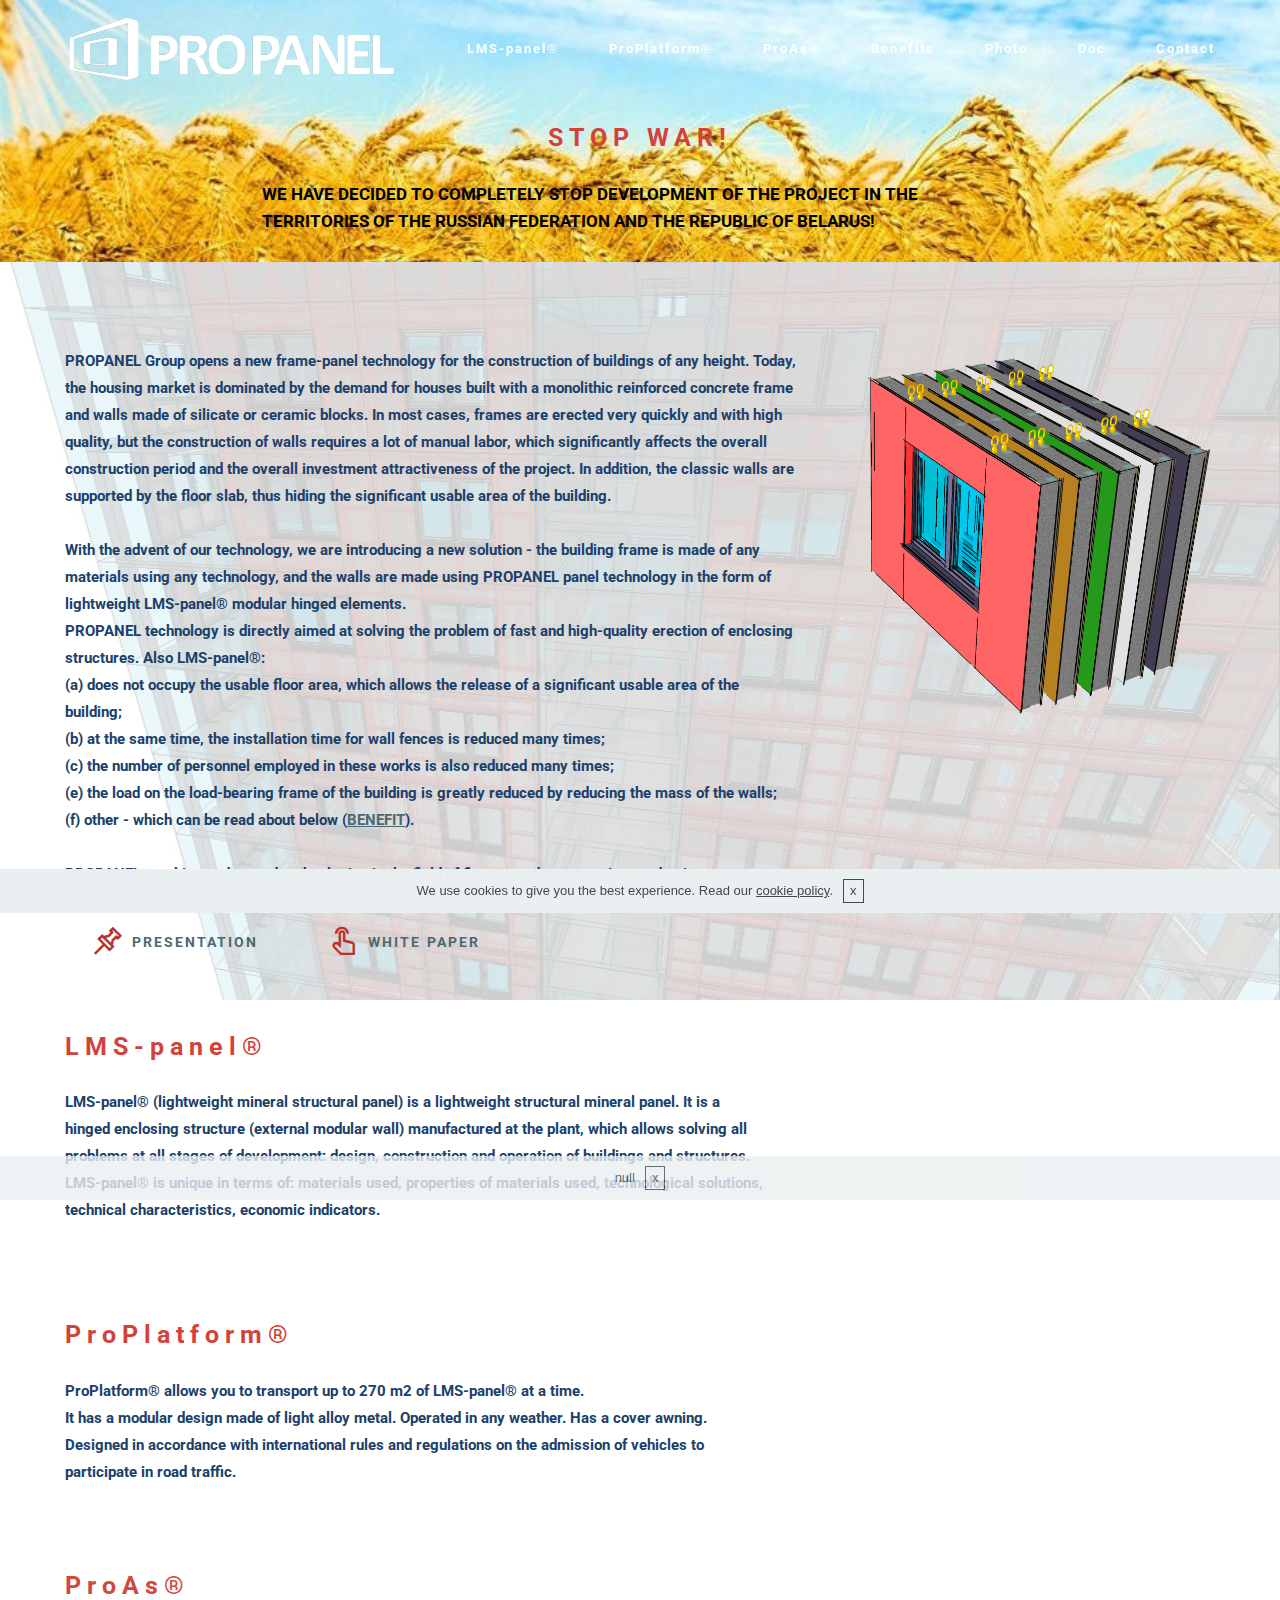
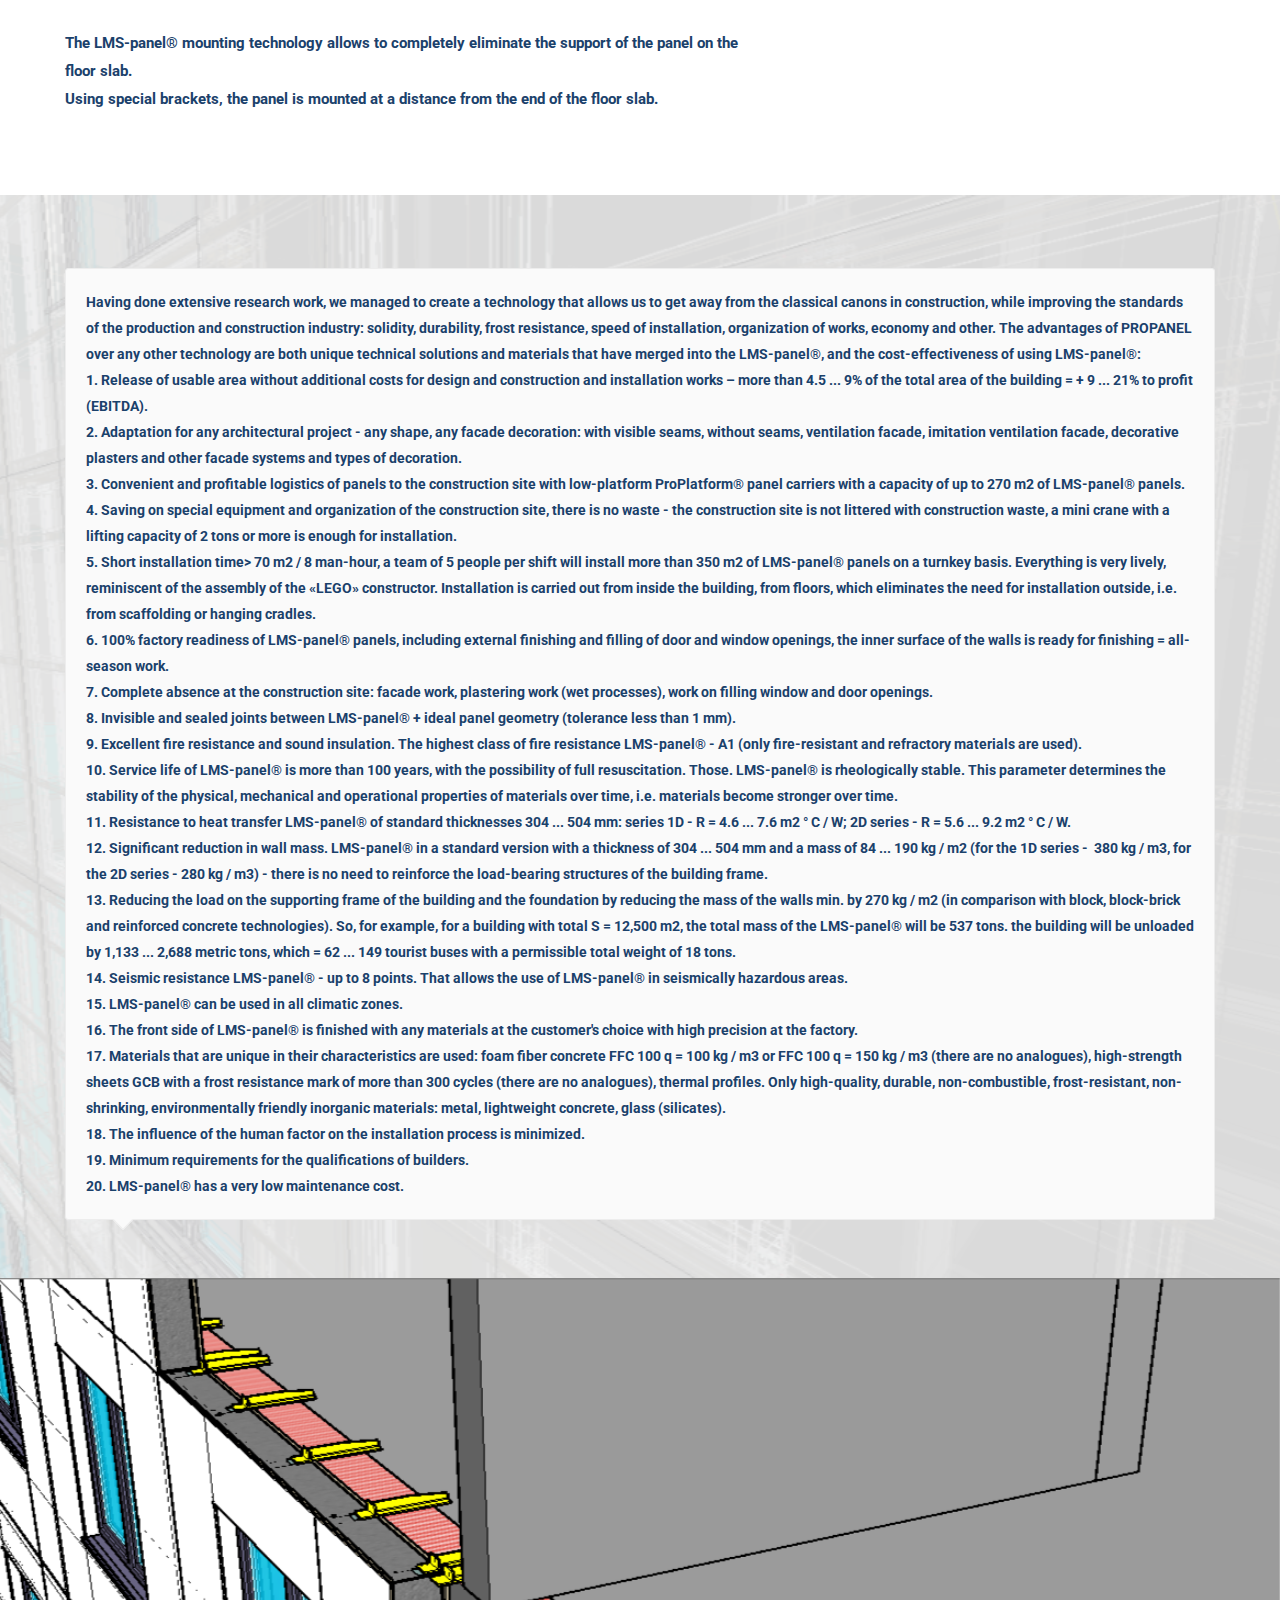
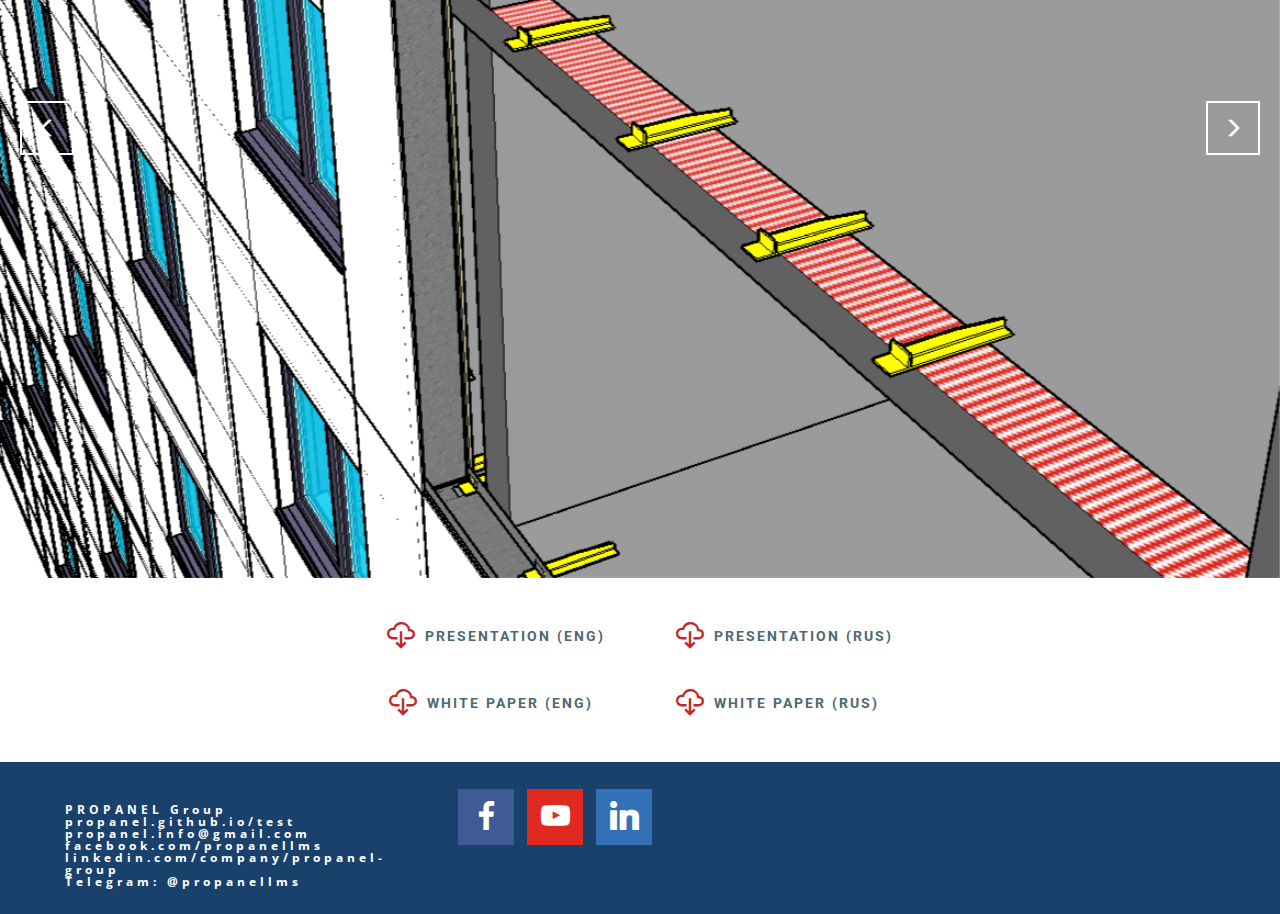
==== commit a9cfcb1f: "create github pages" ====
--- a/index.html
+++ b/index.html
@@ -25,7 +25,7 @@
 </head>
 <body>
   
-  <section class="mbr-navbar mbr-navbar--freeze mbr-navbar--absolute mbr-navbar--transparent mbr-navbar--sticky mbr-navbar--auto-collapse" id="menu-3l" data-rv-view="129">
+  <section class="mbr-navbar mbr-navbar--freeze mbr-navbar--absolute mbr-navbar--transparent mbr-navbar--sticky mbr-navbar--auto-collapse" id="menu-3l" data-rv-view="132">
     <div class="mbr-navbar__section mbr-section">
         <div class="mbr-section__container container">
             <div class="mbr-navbar__container">
@@ -49,7 +49,25 @@
     </div>
 </section>
 
-<section class="mbr-section mbr-section--relative mbr-background mbr-after-navbar" id="msg-box4-3k" data-rv-view="0" style="background-image: url(assets/images/53-7-1353x838.jpeg);">
+<section class="mbr-section mbr-section--relative mbr-section--fixed-size mbr-background mbr-after-navbar" id="content5-4c" data-rv-view="0" style="background-image: url(assets/images/1589011446-1-900x562.jpeg);">
+    
+    <div class="mbr-section__container container mbr-section__container--first" style="padding-top: 31px;">
+        <div class="mbr-header mbr-header--wysiwyg row">
+            <div class="col-sm-8 col-sm-offset-2">
+                <h3 class="mbr-header__text">STOP WAR!</h3>
+                
+            </div>
+        </div>
+    </div>
+    <div class="mbr-section__container container mbr-section__container--last" style="padding-bottom: 31px;">
+        <div class="row">
+            <div class="mbr-article mbr-article--wysiwyg col-sm-8 col-sm-offset-2"><p><strong>WE HAVE DECIDED TO COMPLETELY STOP DEVELOPMENT OF THE PROJECT IN THE TERRITORIES</strong> <strong>OF THE RUSSIAN FEDERATION AND THE REPUBLIC OF BELARUS!</strong></p></div>
+        </div>
+    </div>
+    
+</section>
+
+<section class="mbr-section mbr-section--relative mbr-background" id="msg-box4-3k" data-rv-view="3" style="background-image: url(assets/images/53-7-1353x838.jpeg);">
     <div class="mbr-overlay" style="opacity: 0.8; background-color: rgb(255, 255, 255);"></div>
     <div class="mbr-section__container mbr-section__container--isolated container" style="padding-top: 93px; padding-bottom: 31px;">
         <div class="row">
@@ -58,7 +76,7 @@
                 <div class="mbr-box__magnet mbr-class-mbr-box__magnet--center-left col-sm-6 content-size mbr-section__left">
                     
                     <div class="mbr-section__container mbr-section__container--middle">
-                        <div class="mbr-article mbr-article--auto-align mbr-article--wysiwyg"><div><strong>PROPANEL Group opens a new frame-panel technology for the construction of buildings of any height. Today, the housing market is dominated by the demand for houses built with a monolithic reinforced concrete frame and walls made of silicate or ceramic blocks. In most cases, frames are erected very quickly and with high quality, but the construction of walls requires a lot of manual labor, which significantly affects the overall construction period and the overall investment attractiveness of the project. In addition, the classic walls are supported by the floor slab, thus hiding the significant usable area of ​​the building.</strong></div><div><strong><br></strong></div><div><strong>With the advent of our technology, we are introducing a new solution - the building frame is made of any materials using any technology, and the walls are made using PROPANEL panel technology in the form of lightweight LMS-panel® modular hinged elements.
+                        <div class="mbr-article mbr-article--auto-align mbr-article--wysiwyg"><div><strong>PROPANEL Group opens a new frame-panel technology for the construction of buildings of any height. Today, the housing market is dominated by the demand for houses built with a monolithic reinforced concrete frame and walls made of silicate or ceramic blocks. In most cases, frames are erected very quickly and with high quality, but the construction of walls requires a lot of manual labor, which significantly affects the overall construction period and the overall investment attractiveness of the project. In addition, the classic walls are supported by the floor slab, thus hiding the significant usable area of ​​the building.</strong><br></div><div><strong><br></strong></div><div><strong>With the advent of our technology, we are introducing a new solution - the building frame is made of any materials using any technology, and the walls are made using PROPANEL panel technology in the form of lightweight LMS-panel® modular hinged elements.
 </strong></div><div></div><div><strong>
 PROPANEL technology is directly aimed at solving the problem of fast and high-quality erection of enclosing structures. Also LMS-panel®:&nbsp;</strong></div><div><strong> </strong></div><div><strong>(a) does not occupy the usable floor area, which allows the release of a significant usable area of the building;&nbsp;&nbsp;</strong></div><div><strong> (b) at the same time, the installation time for wall fences is reduced many times; </strong></div><div><strong>(c) the number of personnel employed in these works is also reduced many times; </strong></div><div><strong>(e) the load on the load-bearing frame of the building is greatly reduced by reducing the mass of the walls; </strong></div><div><strong>(f) other - which can be read about below (</strong><strong><a href="index.html#testimonials1-42" class="text-primary">BENEFIT</a></strong><strong>).&nbsp; &nbsp; &nbsp;&nbsp;&nbsp; &nbsp;</strong></div><div><br></div><div><span style="font-size: 15px;"><strong>PROPANEL combines advanced technologies in the field of finance and construction production.</strong></span></div></div>
                     </div>
@@ -74,7 +92,7 @@
     </div>
 </section>
 
-<section class="mbr-section mbr-section--relative" id="msg-box4-3m" data-rv-view="3" style="background-color: rgb(255, 255, 255);">
+<section class="mbr-section mbr-section--relative" id="msg-box4-3m" data-rv-view="6" style="background-color: rgb(255, 255, 255);">
     
     <div class="mbr-section__container mbr-section__container--isolated container" style="padding-top: 31px; padding-bottom: 31px;">
         <div class="row">
@@ -101,7 +119,7 @@
     </div>
 </section>
 
-<section class="mbr-section mbr-section--relative" id="msg-box4-3n" data-rv-view="6" style="background-color: rgb(255, 255, 255);">
+<section class="mbr-section mbr-section--relative" id="msg-box4-3n" data-rv-view="9" style="background-color: rgb(255, 255, 255);">
     
     <div class="mbr-section__container mbr-section__container--isolated container" style="padding-top: 0px; padding-bottom: 0px;">
         <div class="row">
@@ -129,7 +147,7 @@
     </div>
 </section>
 
-<section class="mbr-section mbr-section--relative" id="msg-box4-3t" data-rv-view="9" style="background-color: rgb(255, 255, 255);">
+<section class="mbr-section mbr-section--relative" id="msg-box4-3t" data-rv-view="12" style="background-color: rgb(255, 255, 255);">
     
     <div class="mbr-section__container mbr-section__container--isolated container" style="padding-top: 0px; padding-bottom: 0px;">
         <div class="row">
@@ -156,7 +174,7 @@
     </div>
 </section>
 
-<section class="mbr-section mbr-section--relative mbr-section--fixed-size mbr-background" id="testimonials1-42" data-rv-view="12" style="background-image: url(assets/images/screenshot-25-1400x766.png);">
+<section class="mbr-section mbr-section--relative mbr-section--fixed-size mbr-background" id="testimonials1-42" data-rv-view="15" style="background-image: url(assets/images/screenshot-25-1400x766.png);">
     <div>
         <div class="mbr-overlay" style="opacity: 0.8; background-color: rgb(255, 255, 255);"></div>
         <div class="mbr-section__container mbr-section__container--std-padding container" style="padding-top: 31px; padding-bottom: 31px;">
@@ -178,7 +196,7 @@
 </strong></p><p class="mbr-reviews__p"><strong>10. Service life of LMS-panel® is more than 100 years, with the possibility of full resuscitation. Those. LMS-panel® is rheologically stable. This parameter determines the stability of the physical, mechanical and operational properties of materials over time, i.e. materials become stronger over time.
 </strong></p><p class="mbr-reviews__p"><strong>11. Resistance to heat transfer LMS-panel® of standard thicknesses 304 ... 504 mm: series 1D - R = 4.6 ... 7.6 m2 ° C / W; 2D series - R = 5.6 ... 9.2 m2 ° С / W.
 </strong></p><p class="mbr-reviews__p"><strong>12. Significant reduction in wall mass. LMS-panel® in a standard version with a thickness of 304 ... 504 mm and a mass of 84 ... 190 kg / m2 (for the 1D series -&nbsp; 380 kg / m3, for the 2D series - 280 kg / m3) - there is no need to reinforce the load-bearing structures of the building frame.
-</strong></p><p class="mbr-reviews__p"><strong>13. Reducing the load on the supporting frame of the building and the foundation by reducing the mass of the walls by 270 kg / m2 (in comparison with block, block-brick and reinforced concrete technologies). So, for example, for a building with total S = 12,500 m2, the total mass of the LMS-panel® will be 537 tons. the building will  be unloaded by 1,133 ... 2,688 metric tons, which = 62 ... 149 tourist buses with a permissible total weight of 18 tons.
+</strong></p><p class="mbr-reviews__p"><strong>13. Reducing the load on the supporting frame of the building and the foundation by reducing the mass of the walls min. by 270 kg / m2 (in comparison with block, block-brick and reinforced concrete technologies). So, for example, for a building with total S = 12,500 m2, the total mass of the LMS-panel® will be 537 tons. the building will  be unloaded by 1,133 ... 2,688 metric tons, which = 62 ... 149 tourist buses with a permissible total weight of 18 tons.
 </strong></p><p class="mbr-reviews__p"><strong>14. Seismic resistance LMS-panel® - up to 8 points. That allows the use of LMS-panel® in seismically hazardous areas.
 </strong></p><p class="mbr-reviews__p"><strong>15. LMS-panel® can be used in all climatic zones.
 </strong></p><p class="mbr-reviews__p"><strong>16. The front side of LMS-panel® is finished with any materials at the customer's choice with high precision at the factory.
@@ -198,7 +216,7 @@
     </div>
 </section>
 
-<section class="mbr-slider mbr-section mbr-section--no-padding carousel slide" data-ride="carousel" data-wrap="true" data-interval="false" id="slider-44" data-rv-view="19" style="background-color: rgb(255, 255, 255);">
+<section class="mbr-slider mbr-section mbr-section--no-padding carousel slide" data-ride="carousel" data-wrap="true" data-interval="false" id="slider-44" data-rv-view="22" style="background-color: rgb(255, 255, 255);">
     <div class="mbr-section__container">
         <div>
             
@@ -830,7 +848,7 @@
     </div>
 </section>
 
-<section class="mbr-section mbr-section--relative mbr-section--fixed-size" id="msg-box3-3w" data-rv-view="124" style="background-color: rgb(255, 255, 255);">
+<section class="mbr-section mbr-section--relative mbr-section--fixed-size" id="msg-box3-3w" data-rv-view="127" style="background-color: rgb(255, 255, 255);">
     
     
     
@@ -843,7 +861,7 @@
     </div>
 </section>
 
-<section class="mbr-section mbr-section--relative mbr-section--fixed-size mbr-background" id="social-buttons2-39" data-rv-view="127" style="background-image: url(assets/images/19-2-1587x1122.png);">
+<section class="mbr-section mbr-section--relative mbr-section--fixed-size mbr-background" id="social-buttons2-39" data-rv-view="130" style="background-image: url(assets/images/19-2-1587x1122.png);">
     <div class="mbr-overlay" style="opacity: 1; background-color: rgb(26, 65, 107);"></div>
 
     <div class="mbr-section__container container">
--- a/assets/mobirise/css/mbr-additional.css
+++ b/assets/mobirise/css/mbr-additional.css
@@ -5,6 +5,17 @@
 
 
 
+#content5-4c .mbr-header .mbr-header__text {
+  text-align: center;
+  color: #d2423a;
+}
+#content5-4c .mbr-header .mbr-header__subtext {
+  text-align: center;
+  color: #fff;
+}
+#content5-4c .mbr-article {
+  color: #000000;
+}
 #msg-box4-3k .mbr-header__text {
   color: #ffffff;
 }
@@ -12,7 +23,7 @@
   color: #ffffff;
 }
 #msg-box4-3k .mbr-article {
-  color: #1a416b;
+  color: #1b416b;
 }
 #msg-box4-3k .mbr-article P {
   font-size: 15px;
--- a/assets/mobirise/css/mbr-additional.css
+++ b/assets/mobirise/css/mbr-additional.css
@@ -5,6 +5,17 @@
 
 
 
+#content5-4c .mbr-header .mbr-header__text {
+  text-align: center;
+  color: #d2423a;
+}
+#content5-4c .mbr-header .mbr-header__subtext {
+  text-align: center;
+  color: #fff;
+}
+#content5-4c .mbr-article {
+  color: #000000;
+}
 #msg-box4-3k .mbr-header__text {
   color: #ffffff;
 }
@@ -12,7 +23,7 @@
   color: #ffffff;
 }
 #msg-box4-3k .mbr-article {
-  color: #1a416b;
+  color: #1b416b;
 }
 #msg-box4-3k .mbr-article P {
   font-size: 15px;
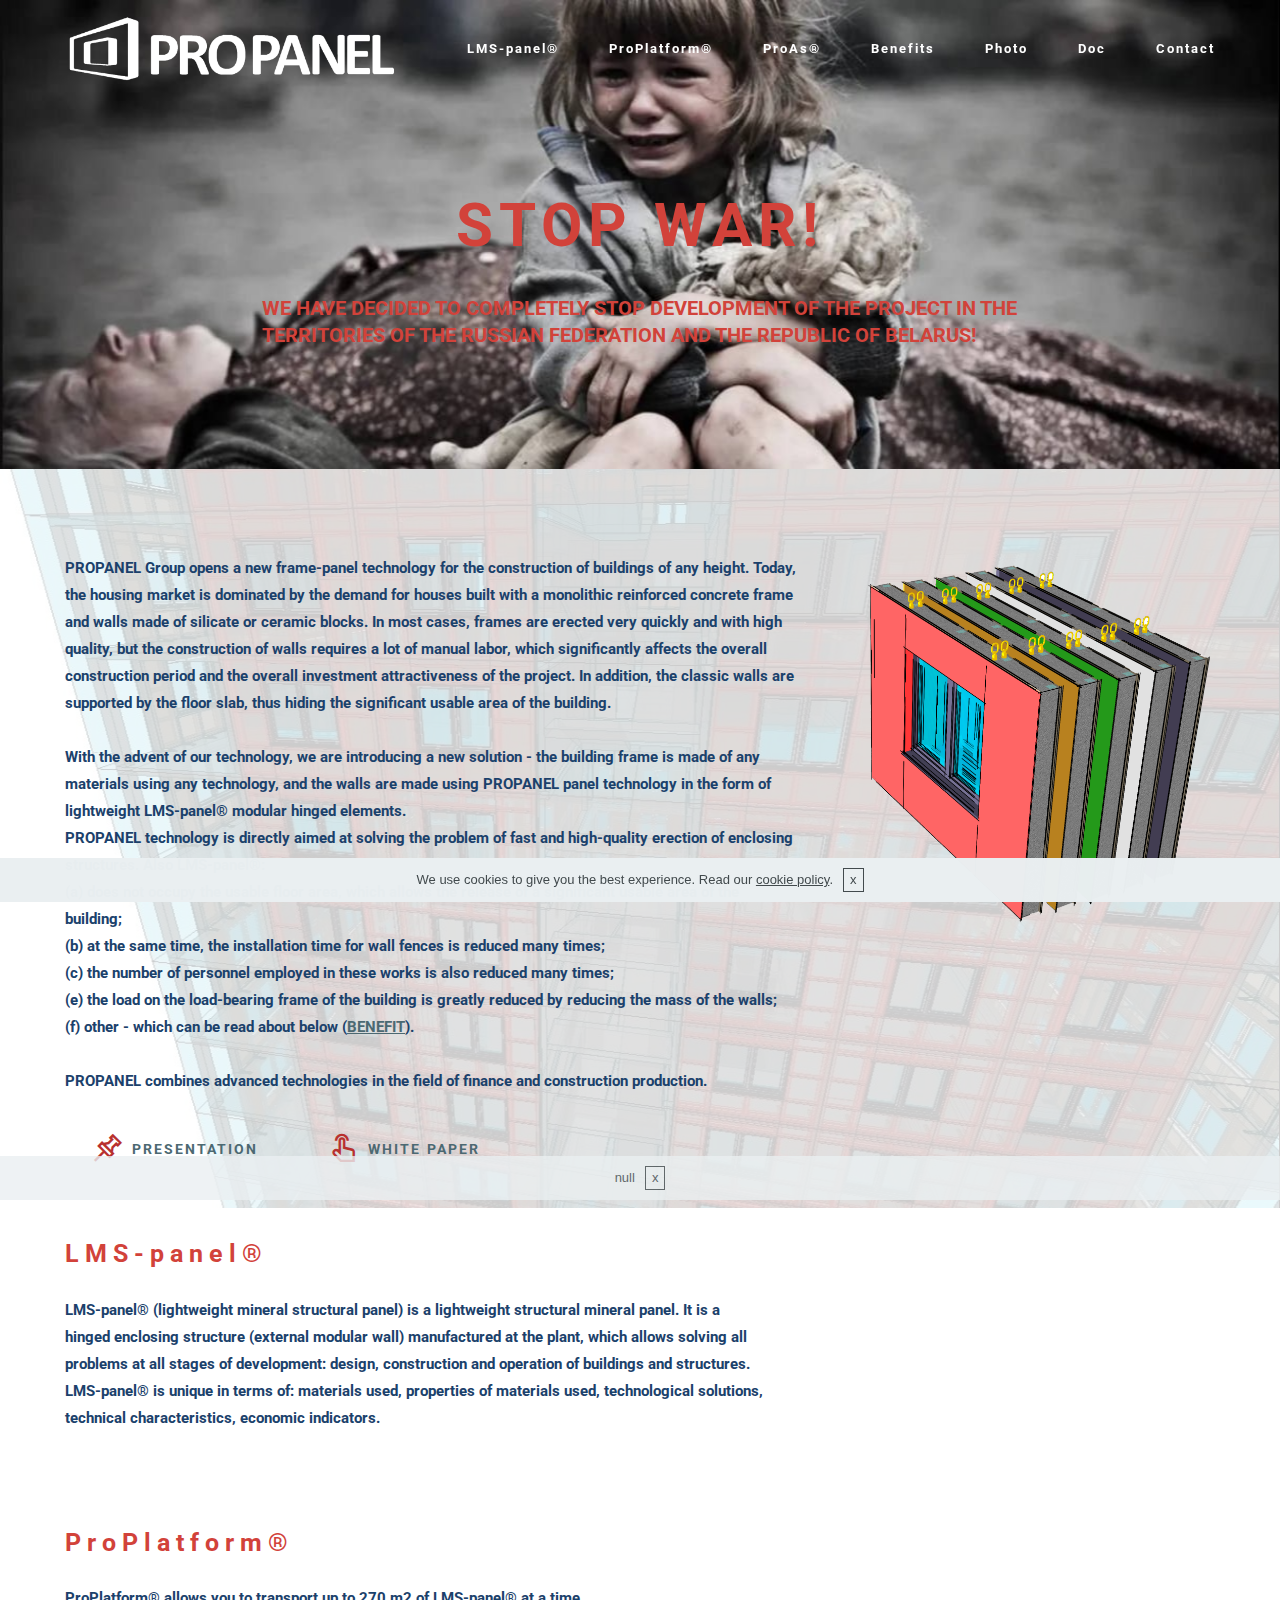
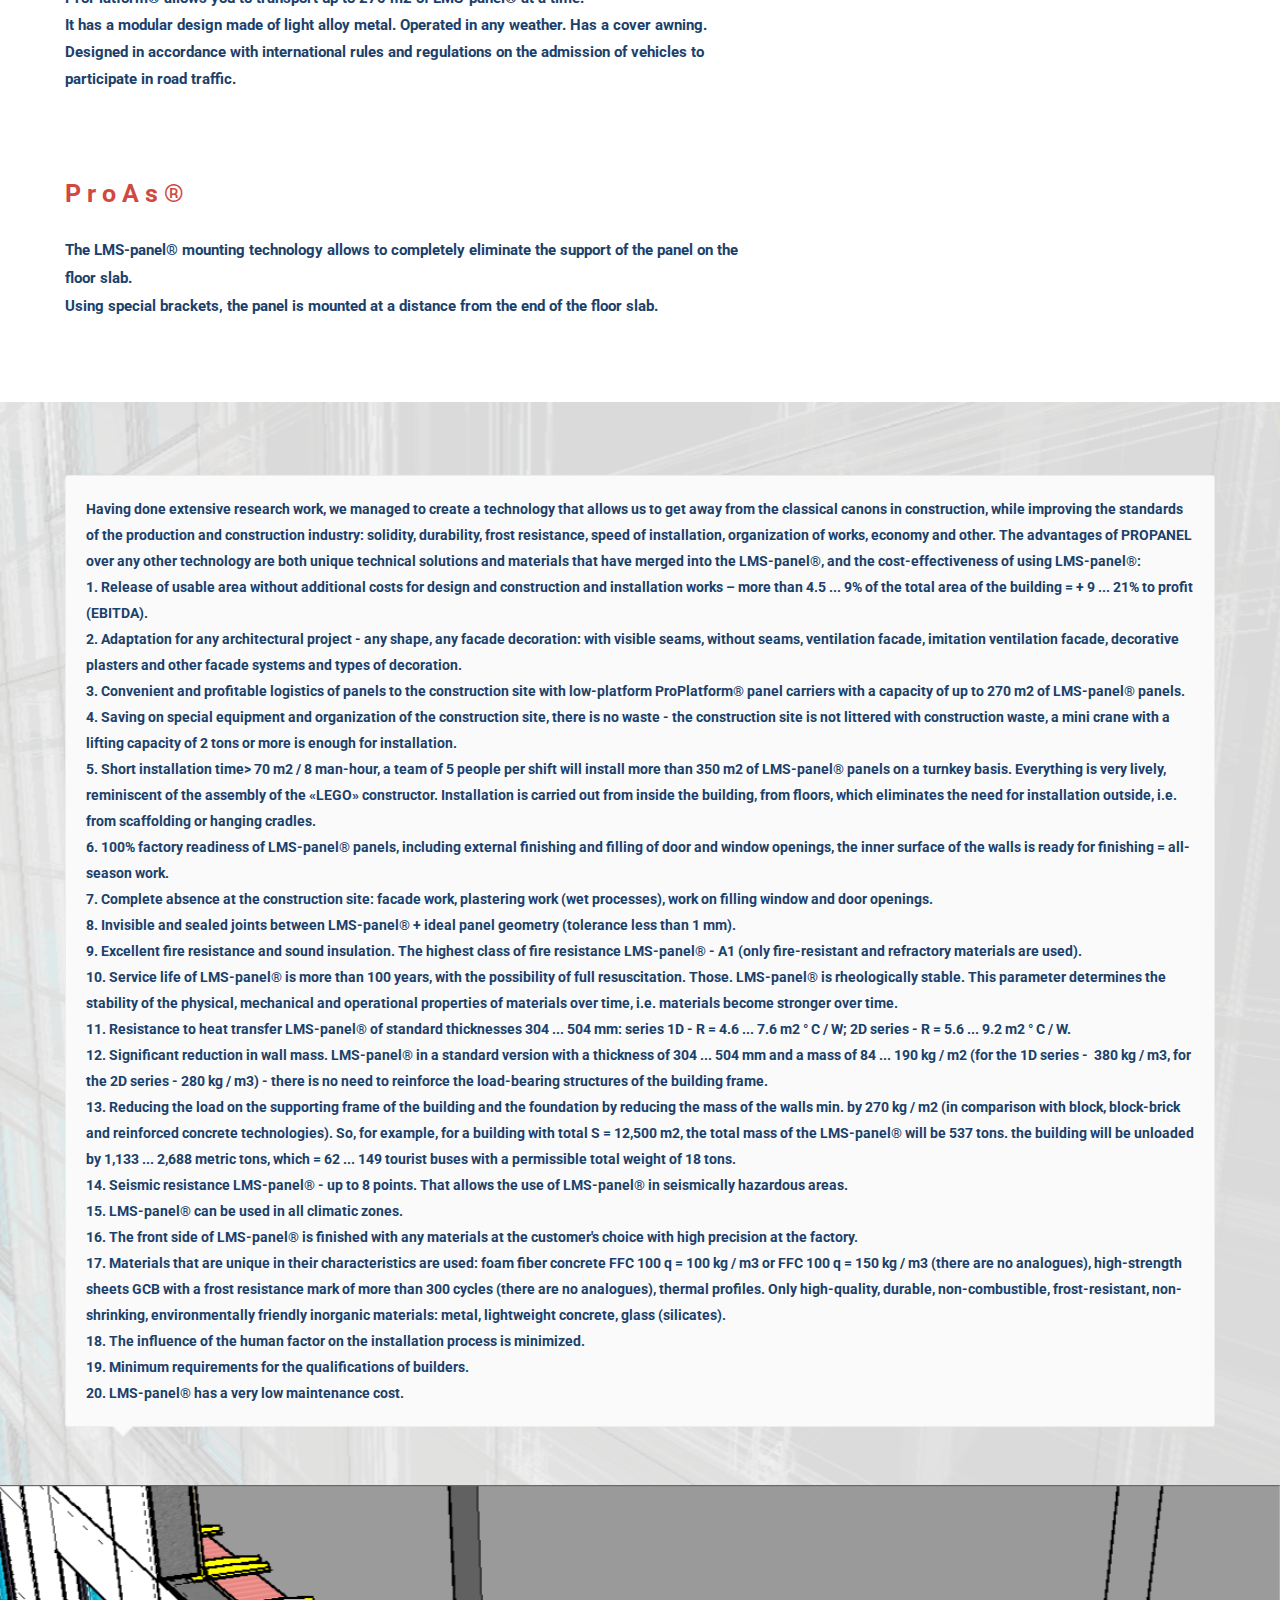
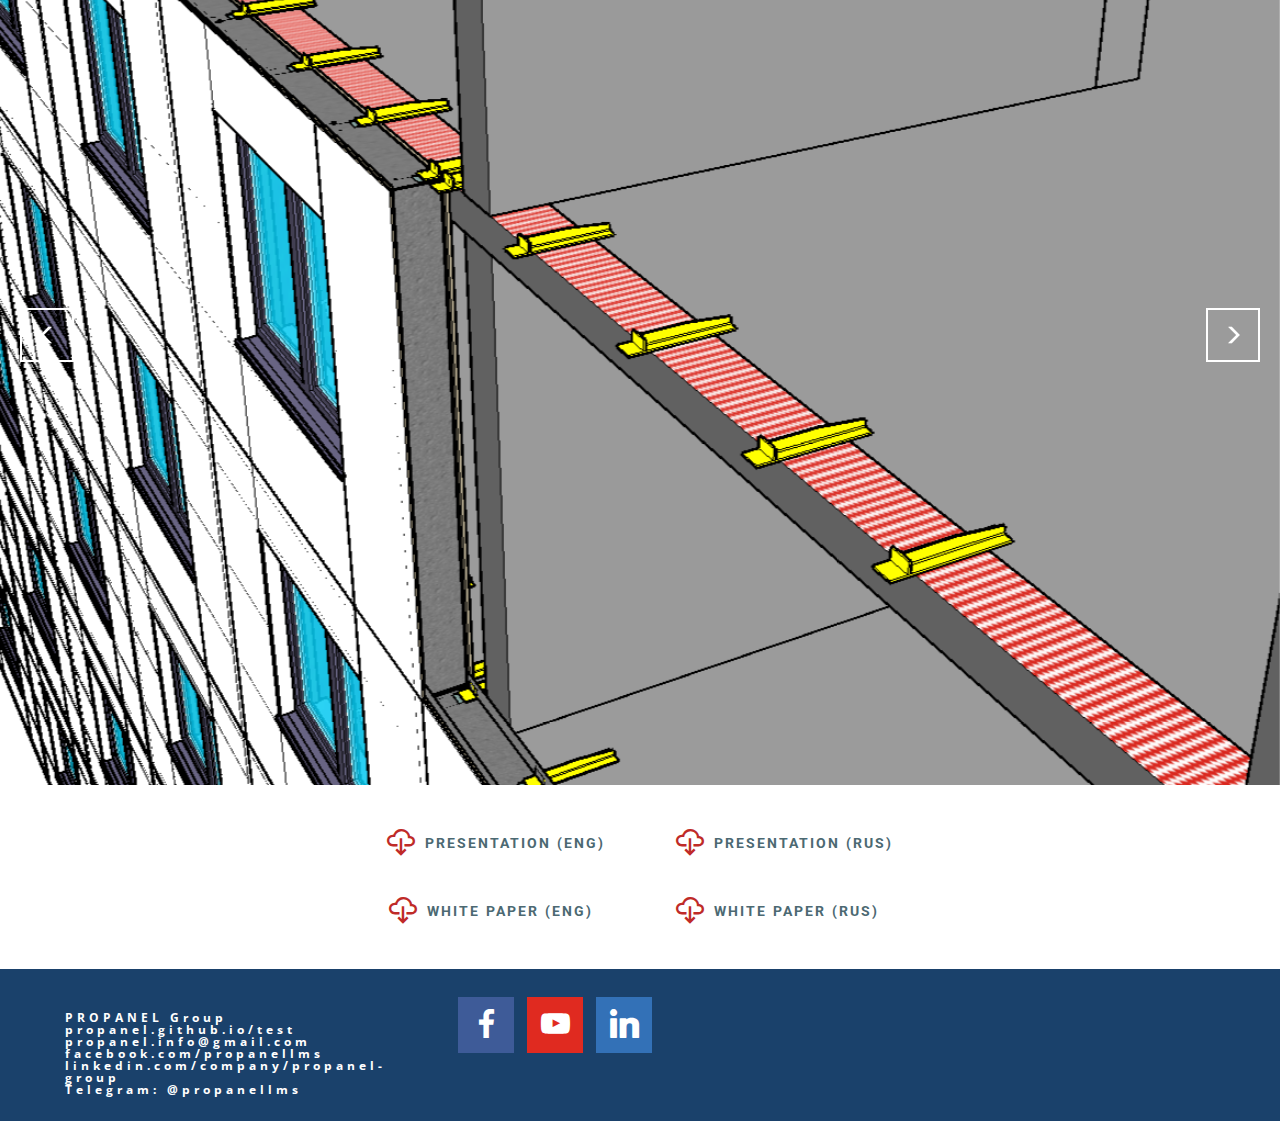
==== commit 2e105232: "create github pages" ====
--- a/index.html
+++ b/index.html
@@ -49,9 +49,9 @@
     </div>
 </section>
 
-<section class="mbr-section mbr-section--relative mbr-section--fixed-size mbr-background mbr-after-navbar" id="content5-4c" data-rv-view="0" style="background-image: url(assets/images/1589011446-1-900x562.jpeg);">
+<section class="mbr-section mbr-section--relative mbr-section--fixed-size mbr-background mbr-after-navbar" id="content5-4c" data-rv-view="0" style="background-image: url(assets/images/screenshot-2-2-1219x572.jpeg);">
     
-    <div class="mbr-section__container container mbr-section__container--first" style="padding-top: 31px;">
+    <div class="mbr-section__container container mbr-section__container--first" style="padding-top: 93px;">
         <div class="mbr-header mbr-header--wysiwyg row">
             <div class="col-sm-8 col-sm-offset-2">
                 <h3 class="mbr-header__text">STOP WAR!</h3>
@@ -59,7 +59,7 @@
             </div>
         </div>
     </div>
-    <div class="mbr-section__container container mbr-section__container--last" style="padding-bottom: 31px;">
+    <div class="mbr-section__container container mbr-section__container--last" style="padding-bottom: 124px;">
         <div class="row">
             <div class="mbr-article mbr-article--wysiwyg col-sm-8 col-sm-offset-2"><p><strong>WE HAVE DECIDED TO COMPLETELY STOP DEVELOPMENT OF THE PROJECT IN THE TERRITORIES</strong> <strong>OF THE RUSSIAN FEDERATION AND THE REPUBLIC OF BELARUS!</strong></p></div>
         </div>
--- a/assets/mobirise/css/mbr-additional.css
+++ b/assets/mobirise/css/mbr-additional.css
@@ -8,13 +8,17 @@
 #content5-4c .mbr-header .mbr-header__text {
   text-align: center;
   color: #d2423a;
+  font-size: 60px;
 }
 #content5-4c .mbr-header .mbr-header__subtext {
   text-align: center;
   color: #fff;
 }
 #content5-4c .mbr-article {
-  color: #000000;
+  color: #d2423a;
+}
+#content5-4c .mbr-article P {
+  font-size: 20px;
 }
 #msg-box4-3k .mbr-header__text {
   color: #ffffff;
--- a/assets/mobirise/css/mbr-additional.css
+++ b/assets/mobirise/css/mbr-additional.css
@@ -8,13 +8,17 @@
 #content5-4c .mbr-header .mbr-header__text {
   text-align: center;
   color: #d2423a;
+  font-size: 60px;
 }
 #content5-4c .mbr-header .mbr-header__subtext {
   text-align: center;
   color: #fff;
 }
 #content5-4c .mbr-article {
-  color: #000000;
+  color: #d2423a;
+}
+#content5-4c .mbr-article P {
+  font-size: 20px;
 }
 #msg-box4-3k .mbr-header__text {
   color: #ffffff;
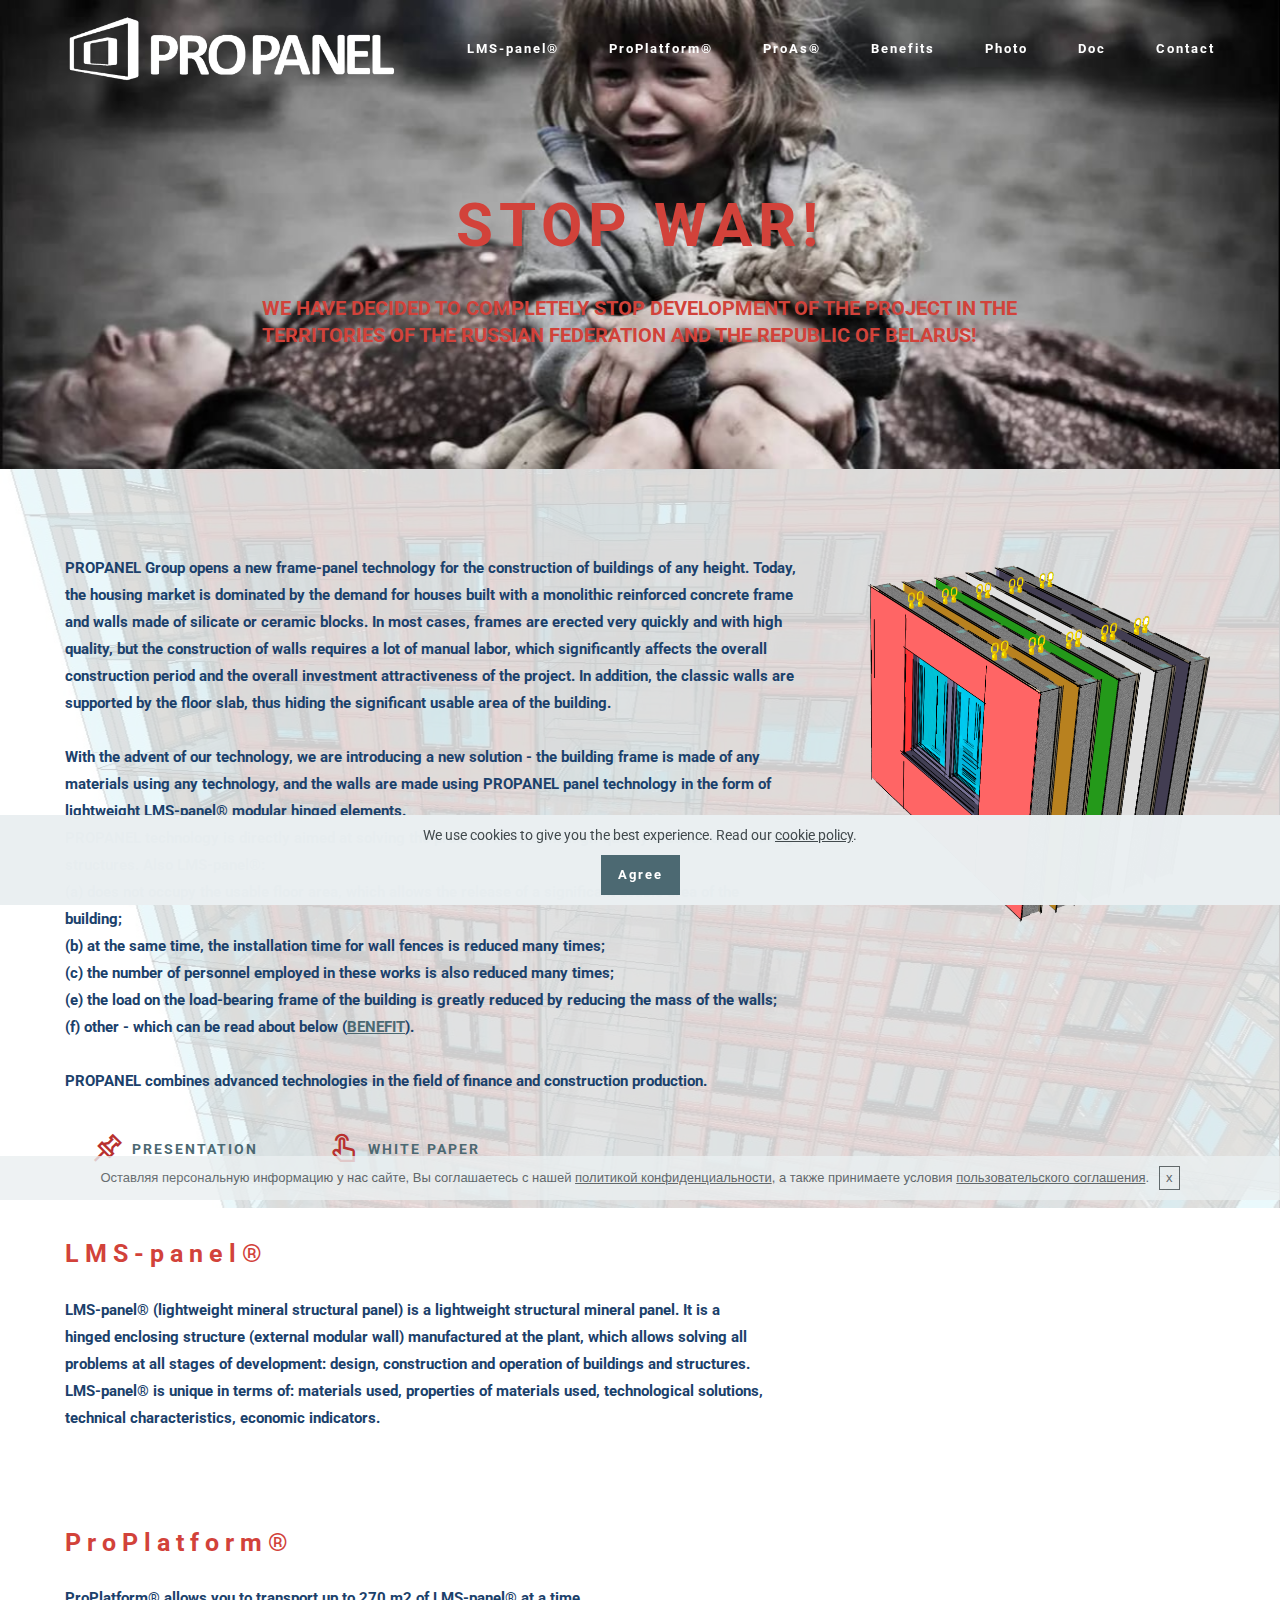
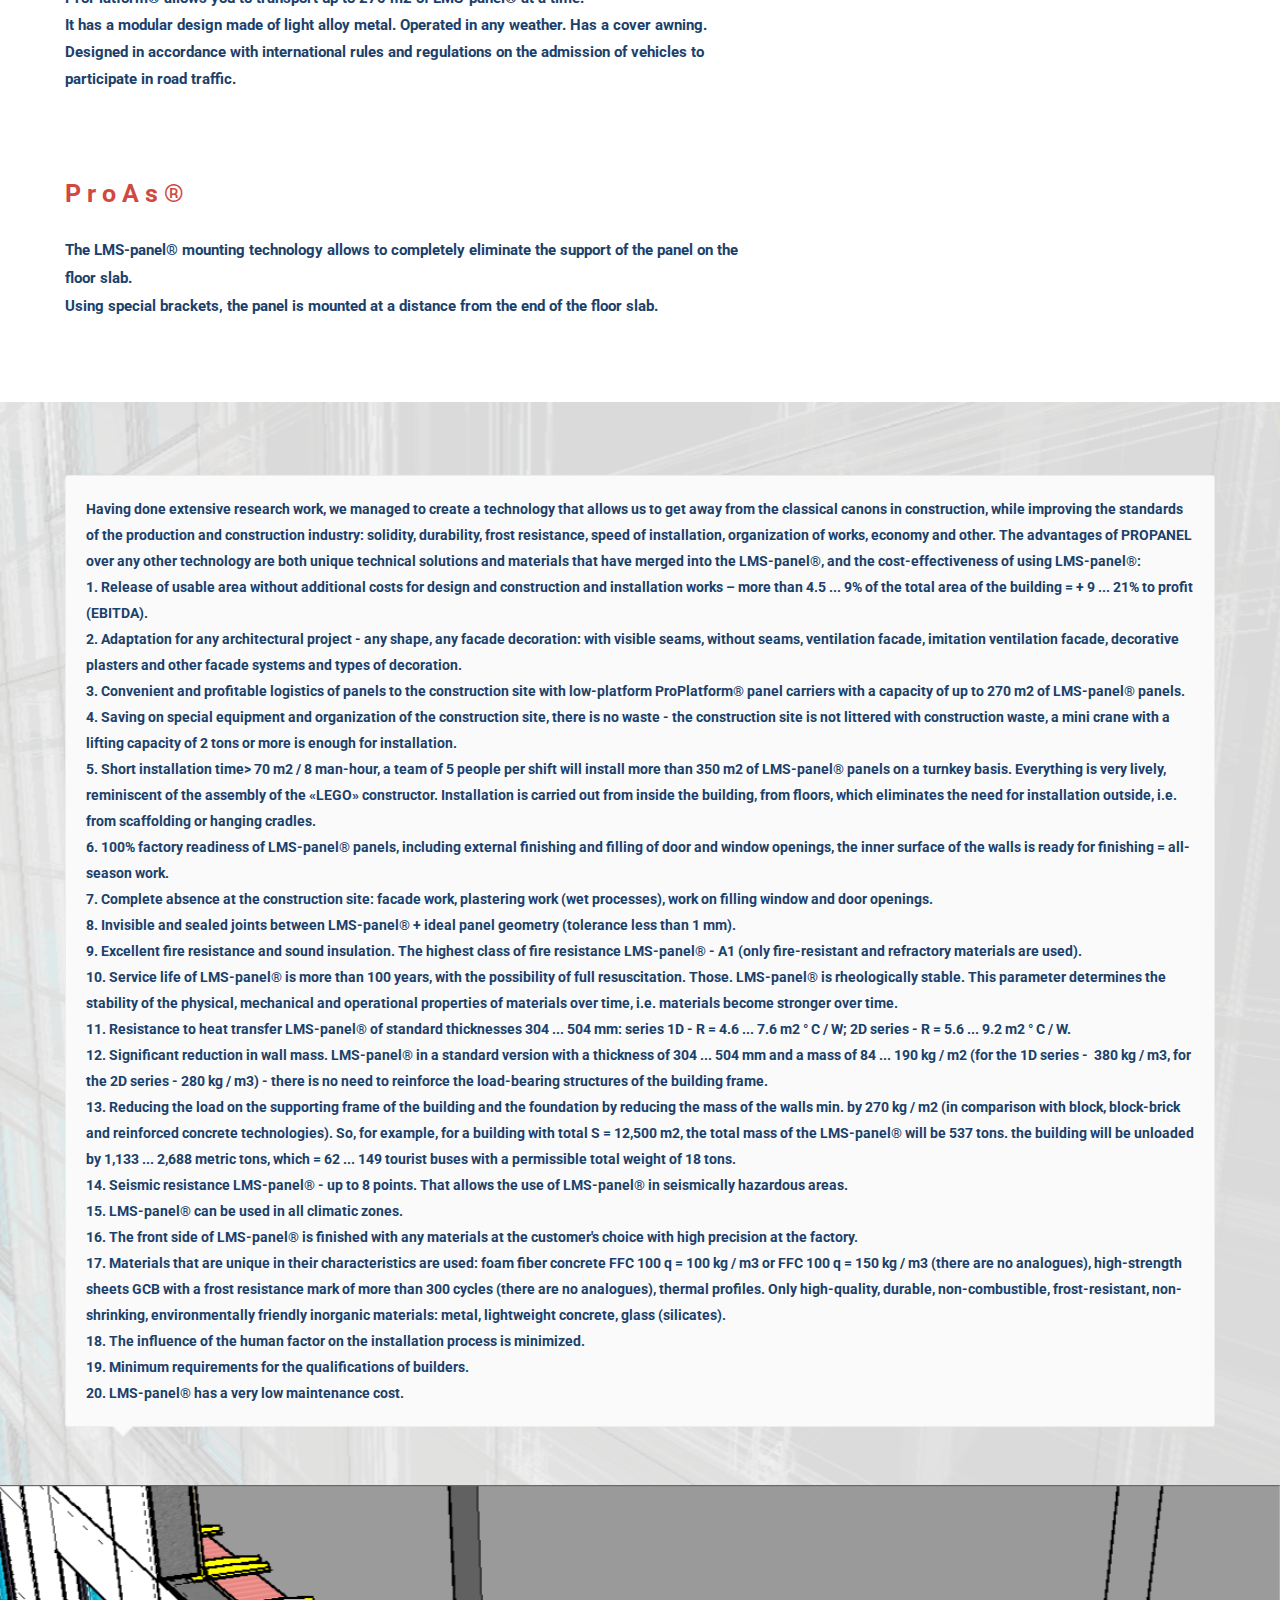
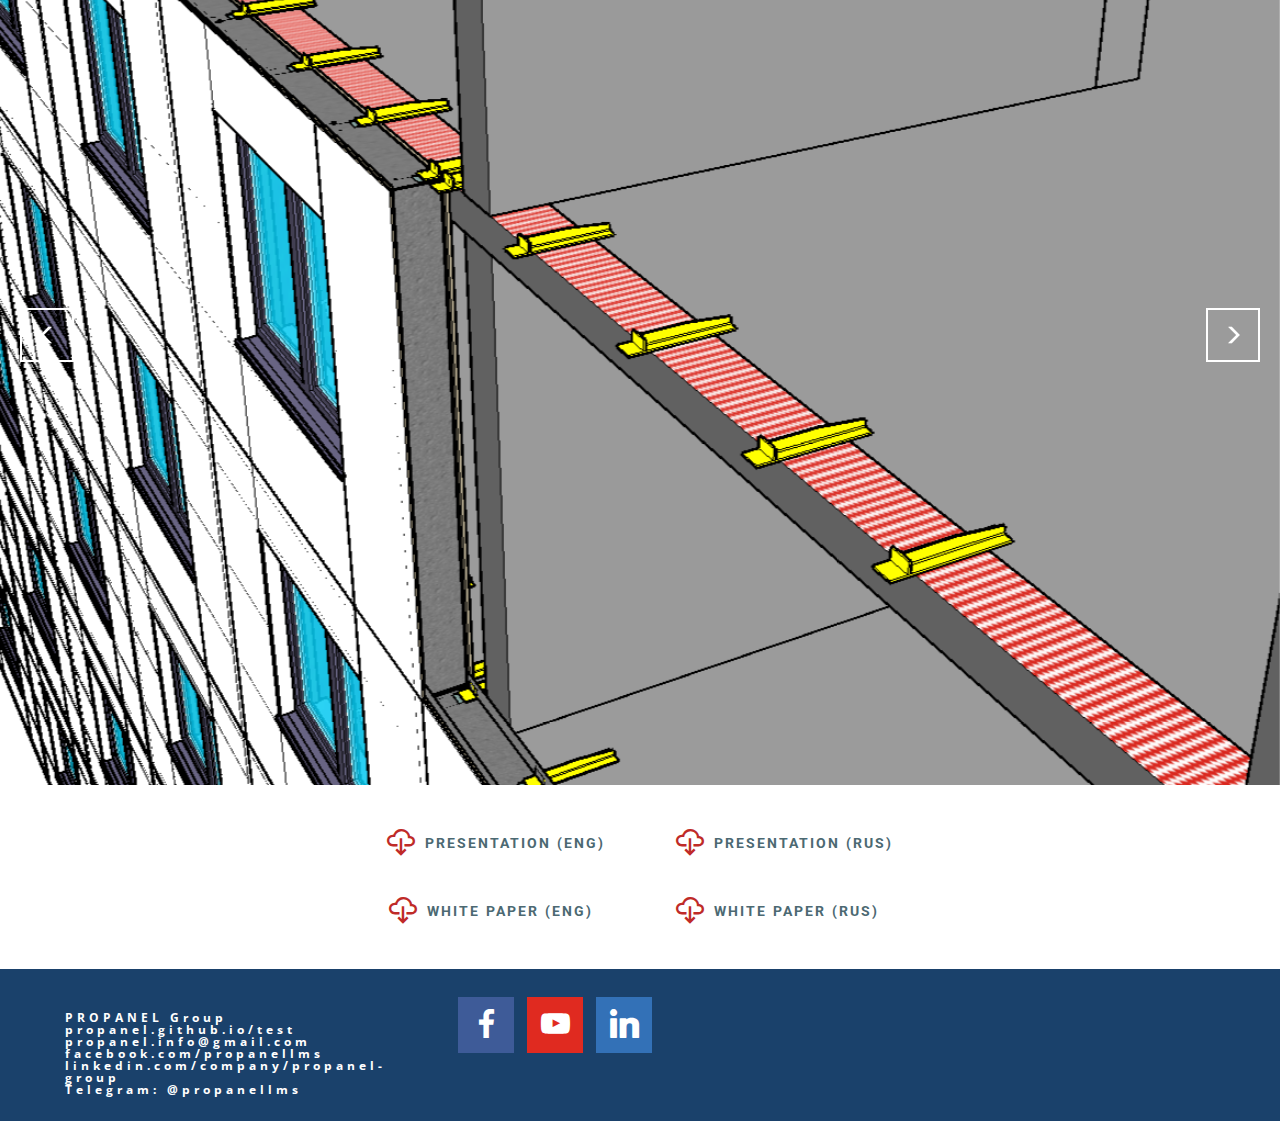
==== commit 5e1b5453: "create github pages" ====
--- a/index.html
+++ b/index.html
@@ -1,10 +1,14 @@
 <!DOCTYPE html>
 <html  >
 <head>
-  <!-- Site made with Mobirise Website Builder v5.3.0, https://mobirise.com -->
+  <!-- Site made with Mobirise Website Builder v5.6.5, https://mobirise.com -->
   <meta charset="UTF-8">
   <meta http-equiv="X-UA-Compatible" content="IE=edge">
-  <meta name="generator" content="Mobirise v5.3.0, mobirise.com">
+  <meta name="generator" content="Mobirise v5.6.5, mobirise.com">
+  <meta name="twitter:card" content="summary_large_image"/>
+  <meta name="twitter:image:src" content="">
+  <meta property="og:image" content="">
+  <meta name="twitter:title" content="Home">
   <meta name="viewport" content="width=device-width, initial-scale=1, minimum-scale=1">
   <link rel="shortcut icon" href="assets/images/propanel-2-577x128.png" type="image/x-icon">
   <meta name="description" content="">
@@ -112,7 +116,7 @@
                     
                 </div>
                 <div class="mbr-box__magnet mbr-box__magnet--top-left mbr-section__right col-sm-6 image-size" style="width: 28%;">
-                    <figure class="mbr-figure mbr-figure--adapted mbr-figure--caption-inside-bottom mbr-figure--full-width"><iframe class="mbr-embedded-video" src="https://www.youtube.com/embed/yZIpcmmNySs?rel=0&amp;amp;showinfo=0&amp;autoplay=0&amp;loop=0" width="1280" height="720" frameborder="0" allowfullscreen></iframe></figure>
+                    <figure class="mbr-figure mbr-figure--adapted mbr-figure--caption-inside-bottom mbr-figure--full-width"><iframe class="mbr-embedded-video" src="https://www.youtube.com/embed/yZIpcmmNySs?rel=0&amp;amp;mute=1&amp;showinfo=0&amp;autoplay=0&amp;loop=0" width="1280" height="720" frameborder="0" allowfullscreen></iframe></figure>
                 </div>
             </div>
         </div>
@@ -140,7 +144,7 @@
                     
                 </div>
                 <div class="mbr-box__magnet mbr-box__magnet--top-left mbr-section__right col-sm-6 image-size" style="width: 28%;">
-                    <figure class="mbr-figure mbr-figure--adapted mbr-figure--caption-inside-bottom mbr-figure--full-width"><iframe class="mbr-embedded-video" src="https://www.youtube.com/embed/3KL5R_erDMA?rel=0&amp;amp;showinfo=0&amp;autoplay=0&amp;loop=0" width="1280" height="720" frameborder="0" allowfullscreen></iframe></figure>
+                    <figure class="mbr-figure mbr-figure--adapted mbr-figure--caption-inside-bottom mbr-figure--full-width"><iframe class="mbr-embedded-video" src="https://www.youtube.com/embed/3KL5R_erDMA?rel=0&amp;amp;mute=1&amp;showinfo=0&amp;autoplay=0&amp;loop=0" width="1280" height="720" frameborder="0" allowfullscreen></iframe></figure>
                 </div>
             </div>
         </div>
@@ -167,7 +171,7 @@
                     
                 </div>
                 <div class="mbr-box__magnet mbr-box__magnet--top-left mbr-section__right col-sm-6 image-size" style="width: 28%;">
-                    <figure class="mbr-figure mbr-figure--adapted mbr-figure--caption-inside-bottom mbr-figure--full-width"><iframe class="mbr-embedded-video" src="https://www.youtube.com/embed/mfGVNGLYO1E?rel=0&amp;amp;showinfo=0&amp;autoplay=0&amp;loop=0" width="1280" height="720" frameborder="0" allowfullscreen></iframe></figure>
+                    <figure class="mbr-figure mbr-figure--adapted mbr-figure--caption-inside-bottom mbr-figure--full-width"><iframe class="mbr-embedded-video" src="https://www.youtube.com/embed/mfGVNGLYO1E?rel=0&amp;amp;mute=1&amp;showinfo=0&amp;autoplay=0&amp;loop=0" width="1280" height="720" frameborder="0" allowfullscreen></iframe></figure>
                 </div>
             </div>
         </div>
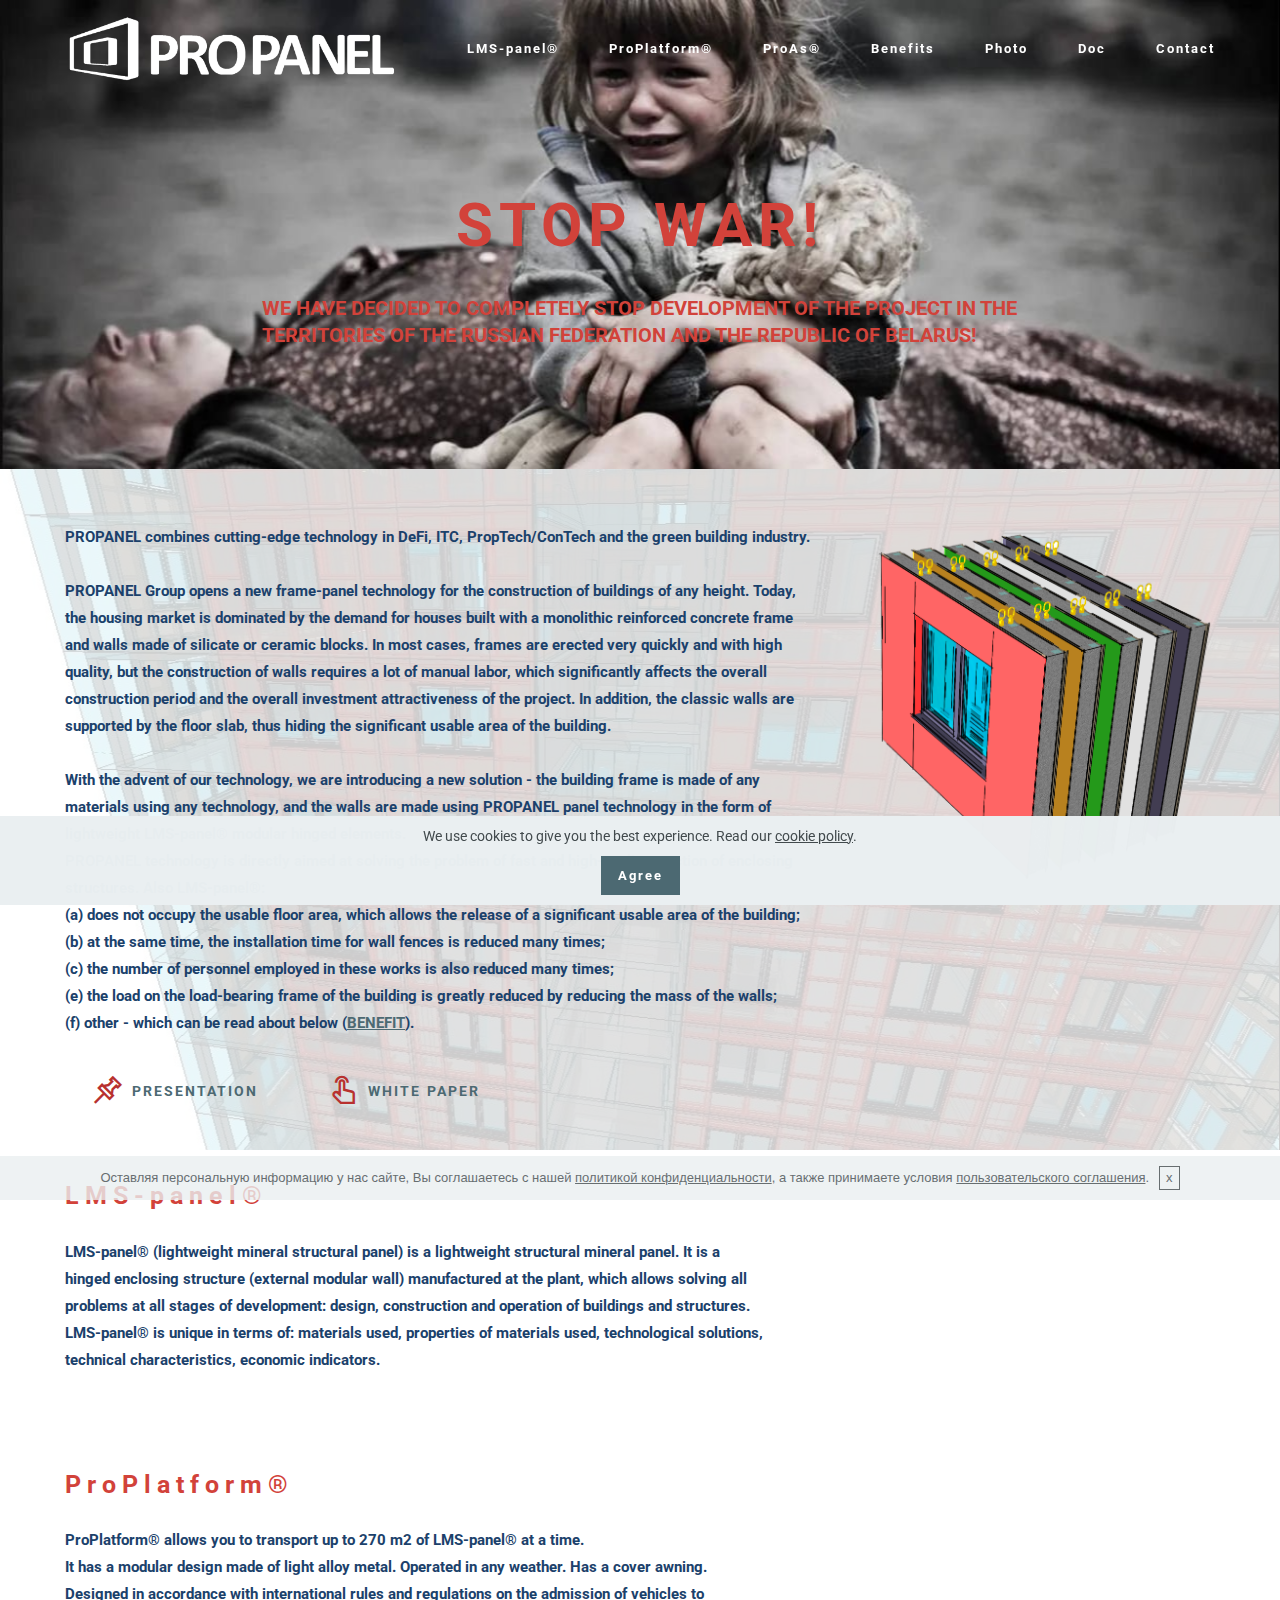
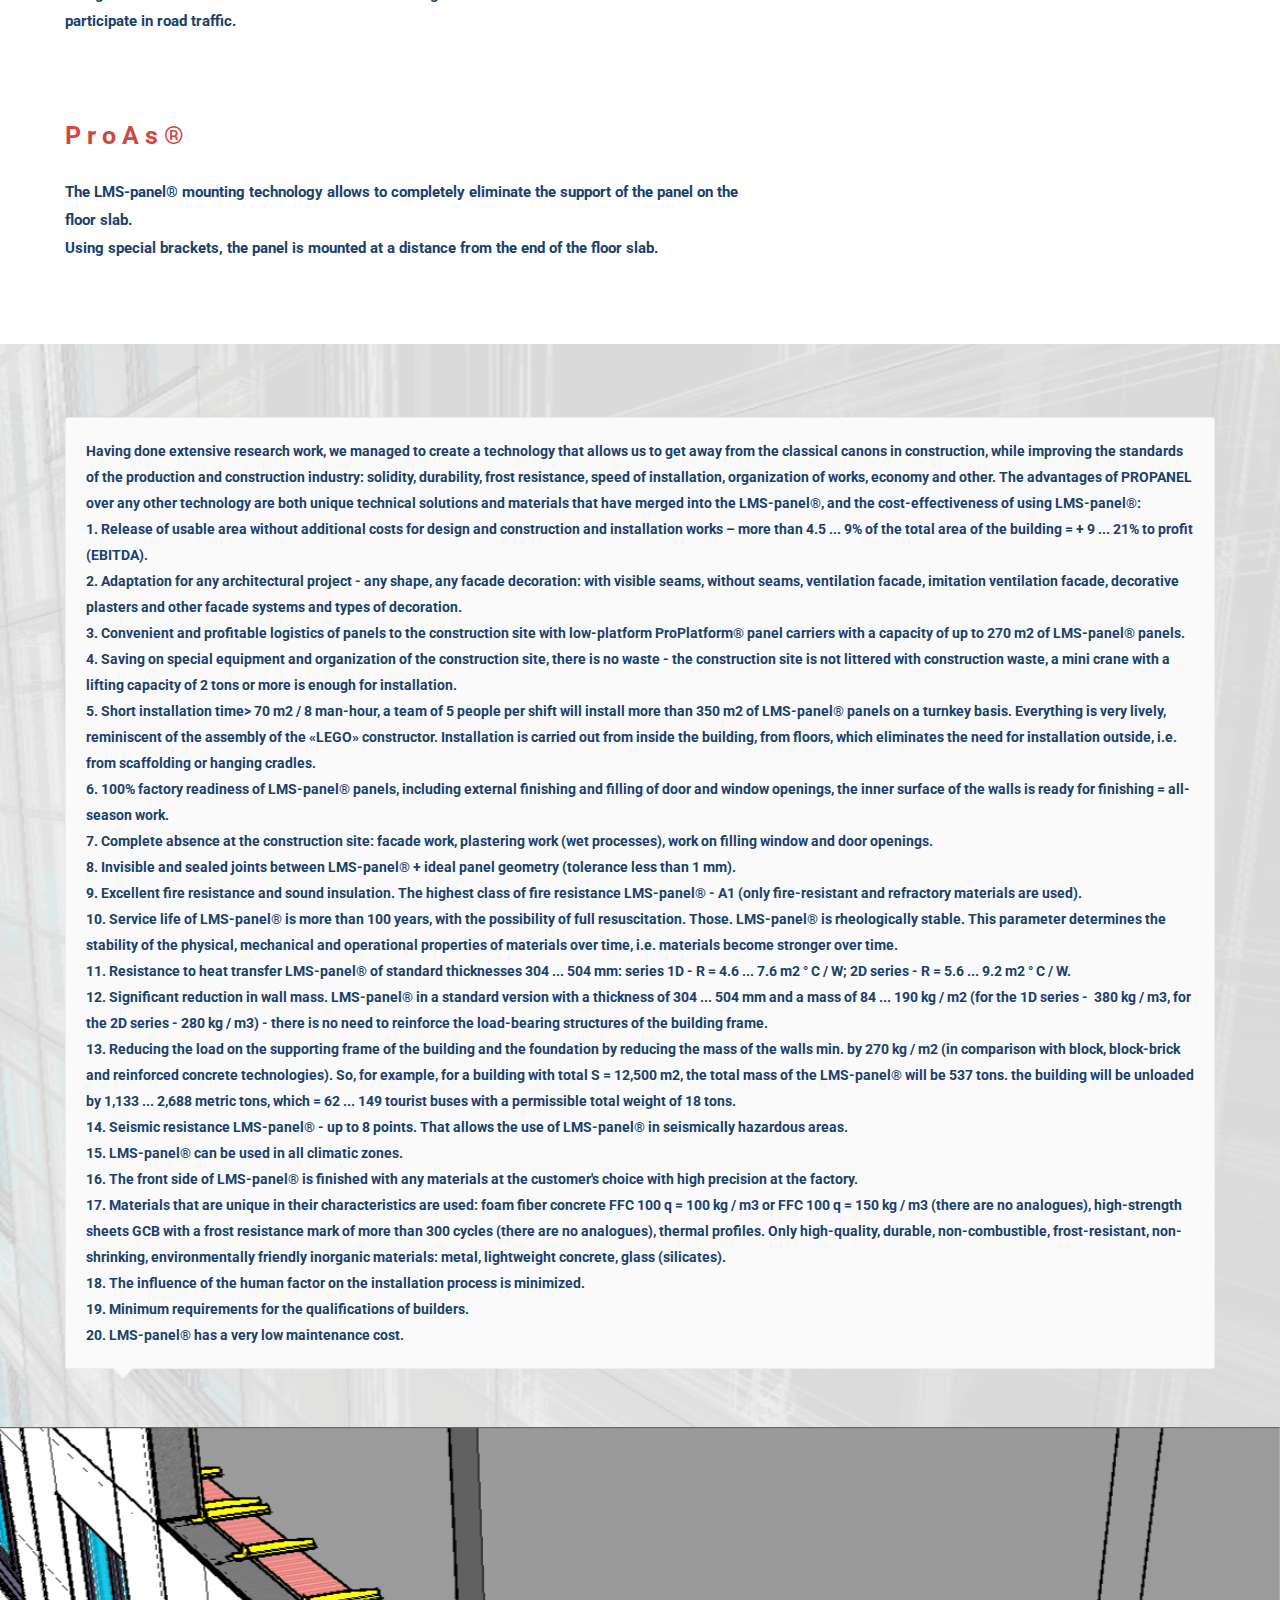
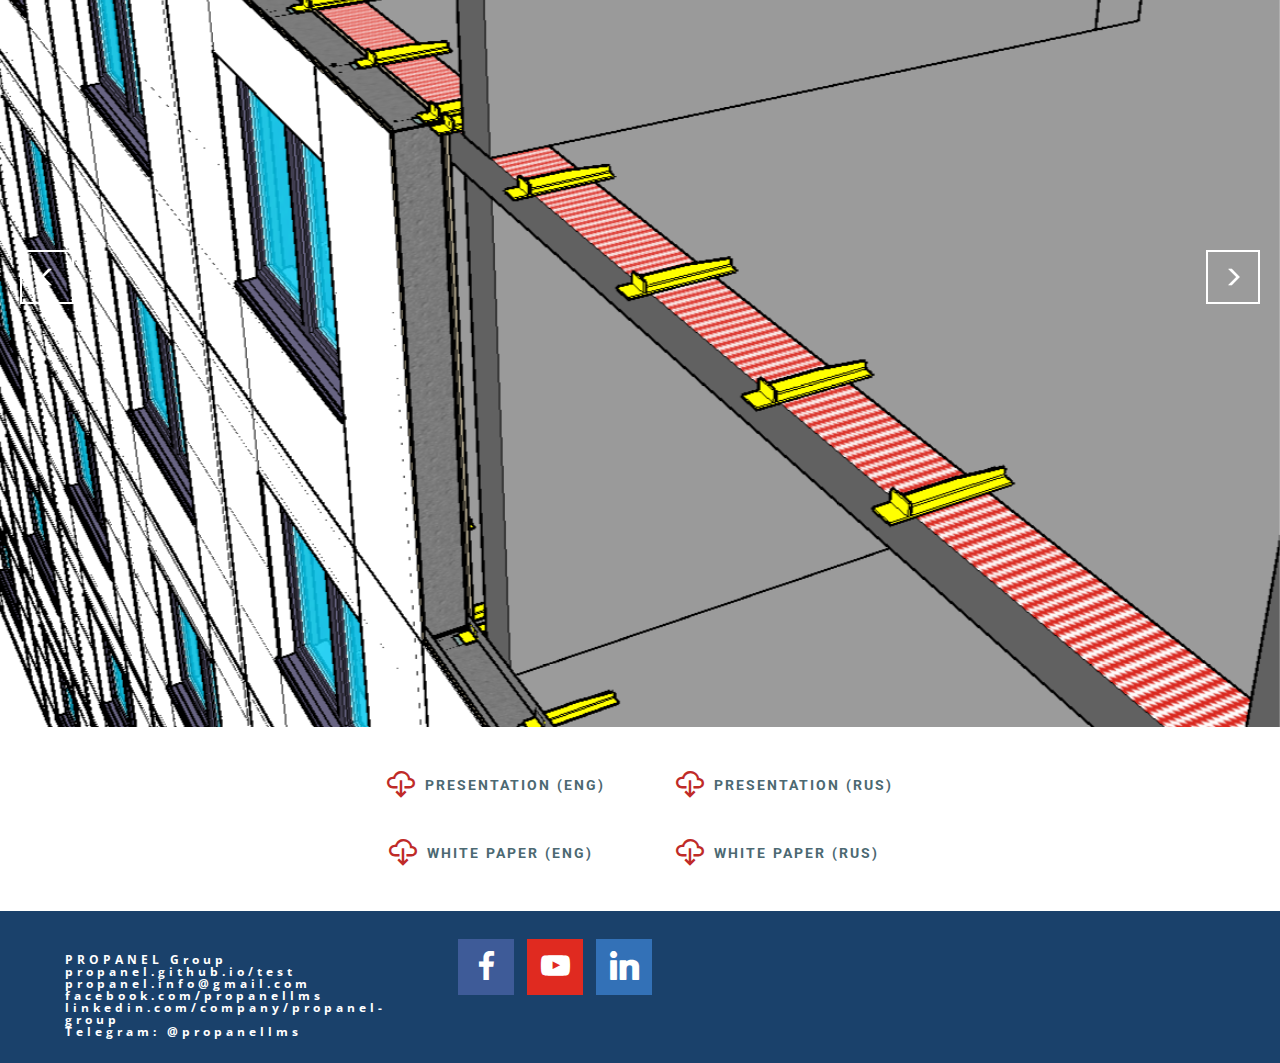
==== commit 251677f2: "create github pages" ====
--- a/index.html
+++ b/index.html
@@ -73,22 +73,22 @@
 
 <section class="mbr-section mbr-section--relative mbr-background" id="msg-box4-3k" data-rv-view="3" style="background-image: url(assets/images/53-7-1353x838.jpeg);">
     <div class="mbr-overlay" style="opacity: 0.8; background-color: rgb(255, 255, 255);"></div>
-    <div class="mbr-section__container mbr-section__container--isolated container" style="padding-top: 93px; padding-bottom: 31px;">
+    <div class="mbr-section__container mbr-section__container--isolated container" style="padding-top: 62px; padding-bottom: 31px;">
         <div class="row">
             <div class="mbr-box mbr-box--fixed mbr-box--adapted">
                 
                 <div class="mbr-box__magnet mbr-class-mbr-box__magnet--center-left col-sm-6 content-size mbr-section__left">
                     
                     <div class="mbr-section__container mbr-section__container--middle">
-                        <div class="mbr-article mbr-article--auto-align mbr-article--wysiwyg"><div><strong>PROPANEL Group opens a new frame-panel technology for the construction of buildings of any height. Today, the housing market is dominated by the demand for houses built with a monolithic reinforced concrete frame and walls made of silicate or ceramic blocks. In most cases, frames are erected very quickly and with high quality, but the construction of walls requires a lot of manual labor, which significantly affects the overall construction period and the overall investment attractiveness of the project. In addition, the classic walls are supported by the floor slab, thus hiding the significant usable area of ​​the building.</strong><br></div><div><strong><br></strong></div><div><strong>With the advent of our technology, we are introducing a new solution - the building frame is made of any materials using any technology, and the walls are made using PROPANEL panel technology in the form of lightweight LMS-panel® modular hinged elements.
+                        <div class="mbr-article mbr-article--auto-align mbr-article--wysiwyg"><div><strong>PROPANEL combines cutting-edge technology in DeFi, ITC, PropTech/ConTech and the green building industry.</strong></div><div><br></div><div><strong>PROPANEL Group opens a new frame-panel technology for the construction of buildings of any height. Today, the housing market is dominated by the demand for houses built with a monolithic reinforced concrete frame and walls made of silicate or ceramic blocks. In most cases, frames are erected very quickly and with high quality, but the construction of walls requires a lot of manual labor, which significantly affects the overall construction period and the overall investment attractiveness of the project. In addition, the classic walls are supported by the floor slab, thus hiding the significant usable area of ​​the building.</strong><br></div><div><strong><br></strong></div><div><strong>With the advent of our technology, we are introducing a new solution - the building frame is made of any materials using any technology, and the walls are made using PROPANEL panel technology in the form of lightweight LMS-panel® modular hinged elements.
 </strong></div><div></div><div><strong>
-PROPANEL technology is directly aimed at solving the problem of fast and high-quality erection of enclosing structures. Also LMS-panel®:&nbsp;</strong></div><div><strong> </strong></div><div><strong>(a) does not occupy the usable floor area, which allows the release of a significant usable area of the building;&nbsp;&nbsp;</strong></div><div><strong> (b) at the same time, the installation time for wall fences is reduced many times; </strong></div><div><strong>(c) the number of personnel employed in these works is also reduced many times; </strong></div><div><strong>(e) the load on the load-bearing frame of the building is greatly reduced by reducing the mass of the walls; </strong></div><div><strong>(f) other - which can be read about below (</strong><strong><a href="index.html#testimonials1-42" class="text-primary">BENEFIT</a></strong><strong>).&nbsp; &nbsp; &nbsp;&nbsp;&nbsp; &nbsp;</strong></div><div><br></div><div><span style="font-size: 15px;"><strong>PROPANEL combines advanced technologies in the field of finance and construction production.</strong></span></div></div>
+PROPANEL technology is directly aimed at solving the problem of fast and high-quality erection of enclosing structures. Also LMS-panel®:&nbsp;</strong></div><div><strong> </strong></div><div><strong>(a) does not occupy the usable floor area, which allows the release of a significant usable area of the building;&nbsp;&nbsp;</strong></div><div><strong> (b) at the same time, the installation time for wall fences is reduced many times; </strong></div><div><strong>(c) the number of personnel employed in these works is also reduced many times; </strong></div><div><strong>(e) the load on the load-bearing frame of the building is greatly reduced by reducing the mass of the walls; </strong></div><div><strong>(f) other - which can be read about below (</strong><strong><a href="index.html#testimonials1-42" class="text-primary">BENEFIT</a></strong><strong>).&nbsp; &nbsp; &nbsp; &nbsp; &nbsp;</strong></div></div>
                     </div>
                     <div class="mbr-section__container">
                         <div class="mbr-buttons mbr-buttons--auto-align btn-inverse"><a class="mbr-buttons__btn btn btn-lg btn-link" href="index.html#msg-box3-3w"><span class="mobi-mbri mobi-mbri-pin mbr-iconfont mbr-iconfont-btn" style="color: rgb(184, 49, 47);"></span>PRESENTATION</a>  <a class="mbr-buttons__btn btn btn-lg btn-link" href="index.html#msg-box3-3w"><span class="mobi-mbri mobi-mbri-touch mbr-iconfont mbr-iconfont-btn" style="color: rgb(184, 49, 47);"></span>WHITE PAPER</a>    </div>
                     </div>
                 </div>
-                <div class="mbr-box__magnet mbr-box__magnet--top-left mbr-section__right col-sm-6 image-size" style="width: 24%;">
+                <div class="mbr-box__magnet mbr-box__magnet--top-left mbr-section__right col-sm-6 image-size" style="width: 23%;">
                     <figure class="mbr-figure mbr-figure--adapted mbr-figure--caption-inside-bottom mbr-figure--full-width"><img src="assets/images/lms-panel-.-1400x1433.png" class="mbr-figure__img"></figure>
                 </div>
             </div>
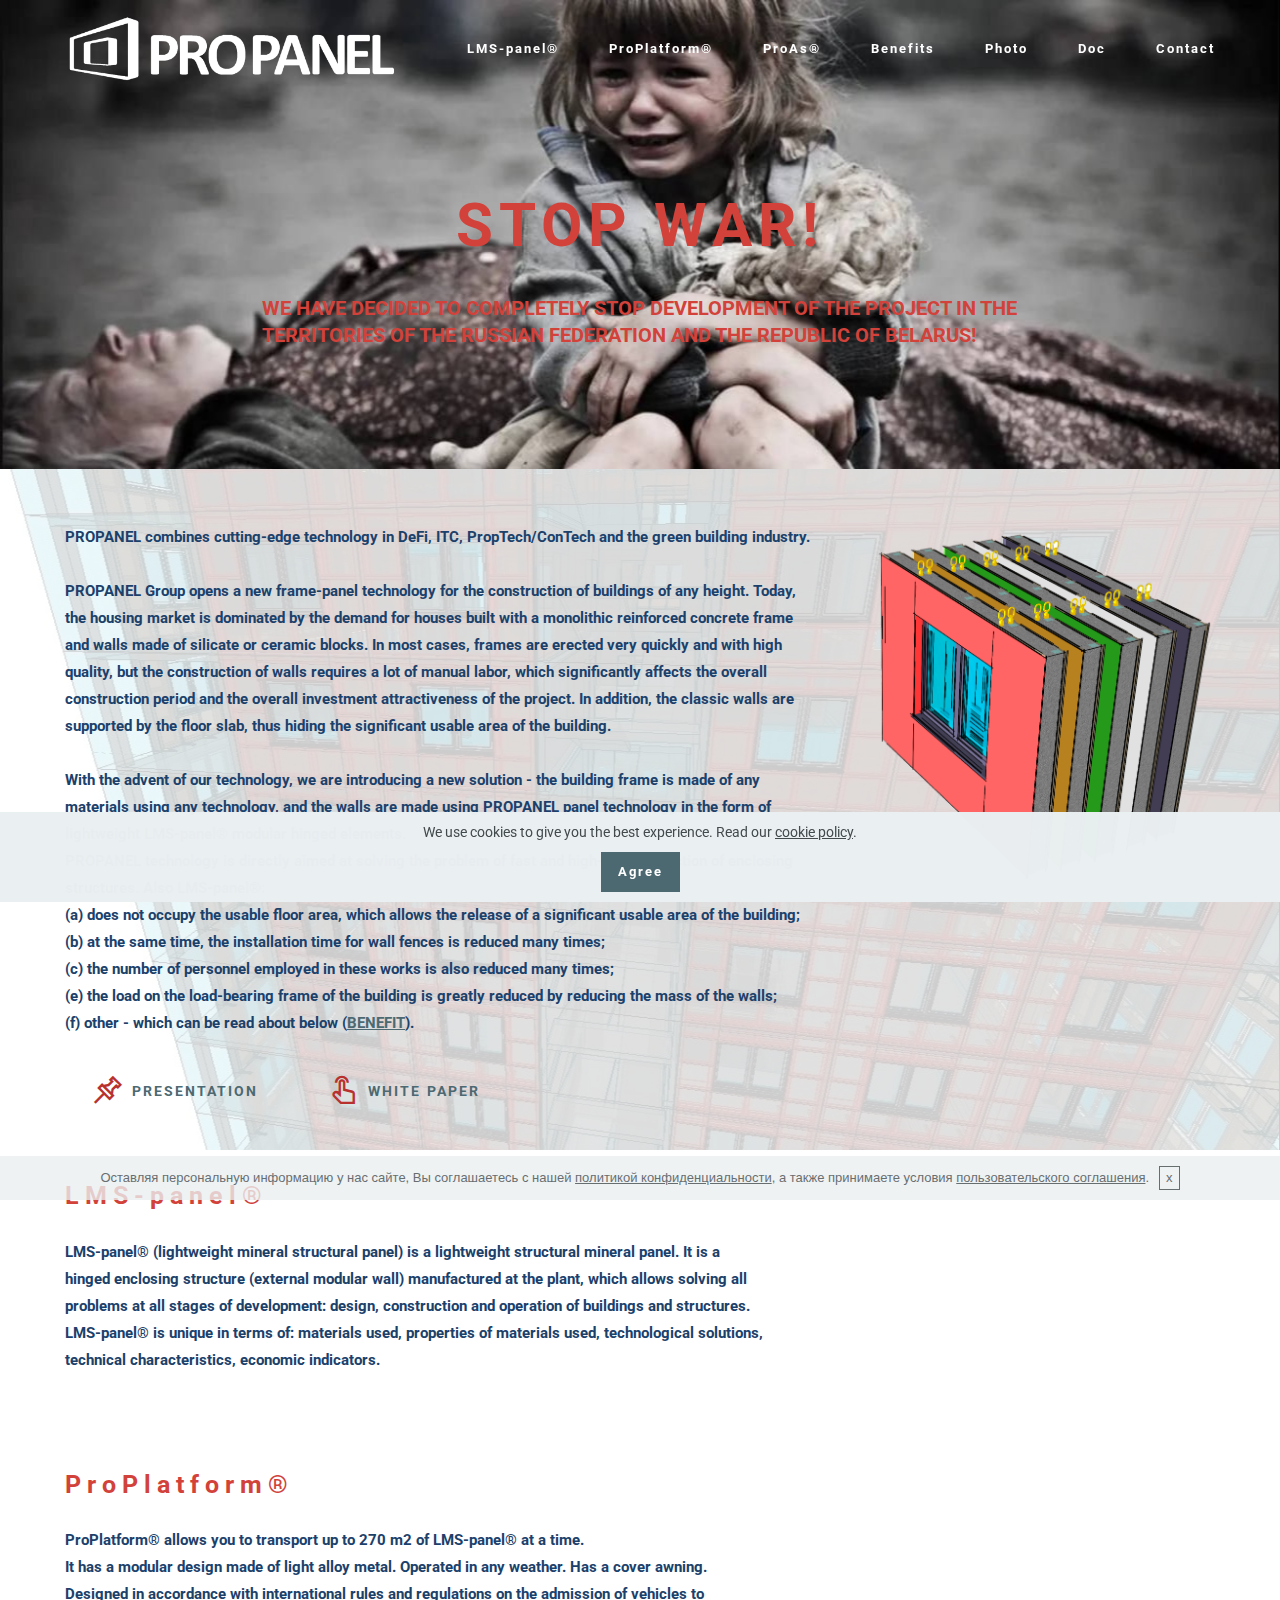
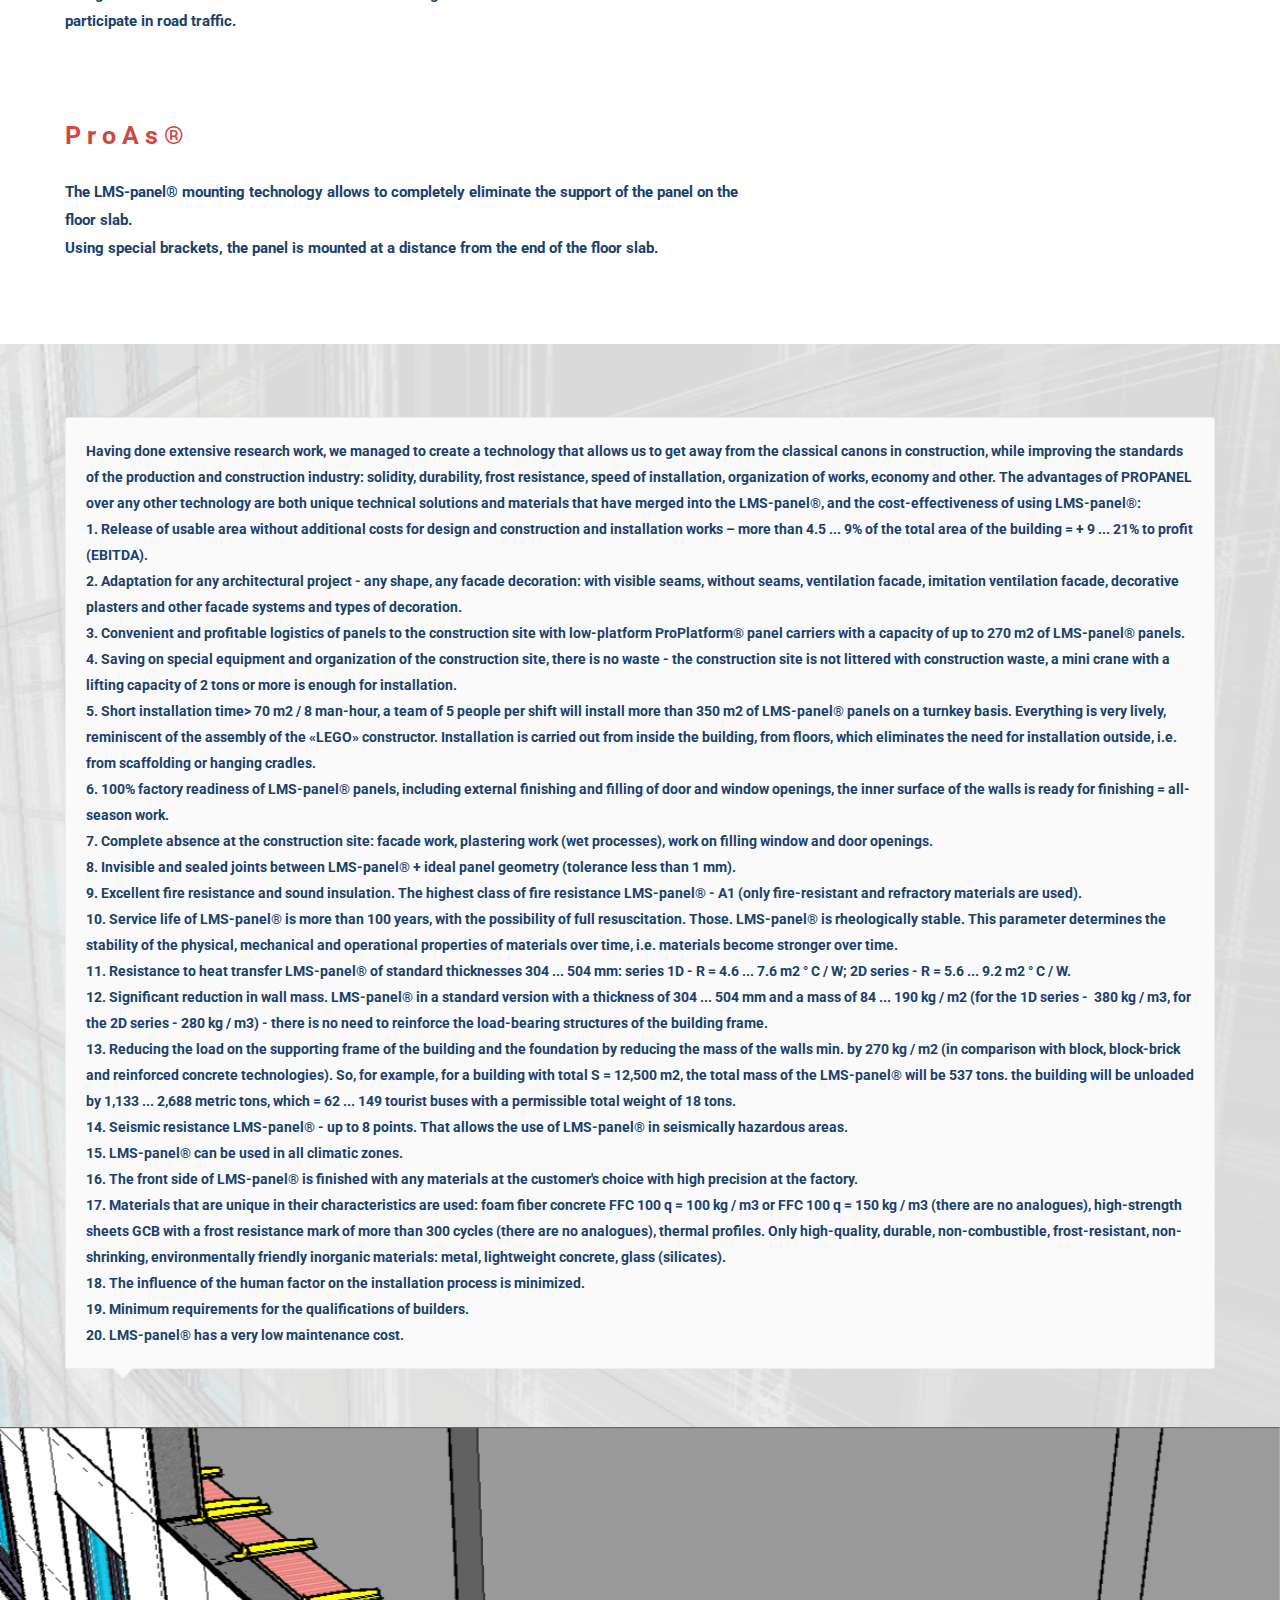
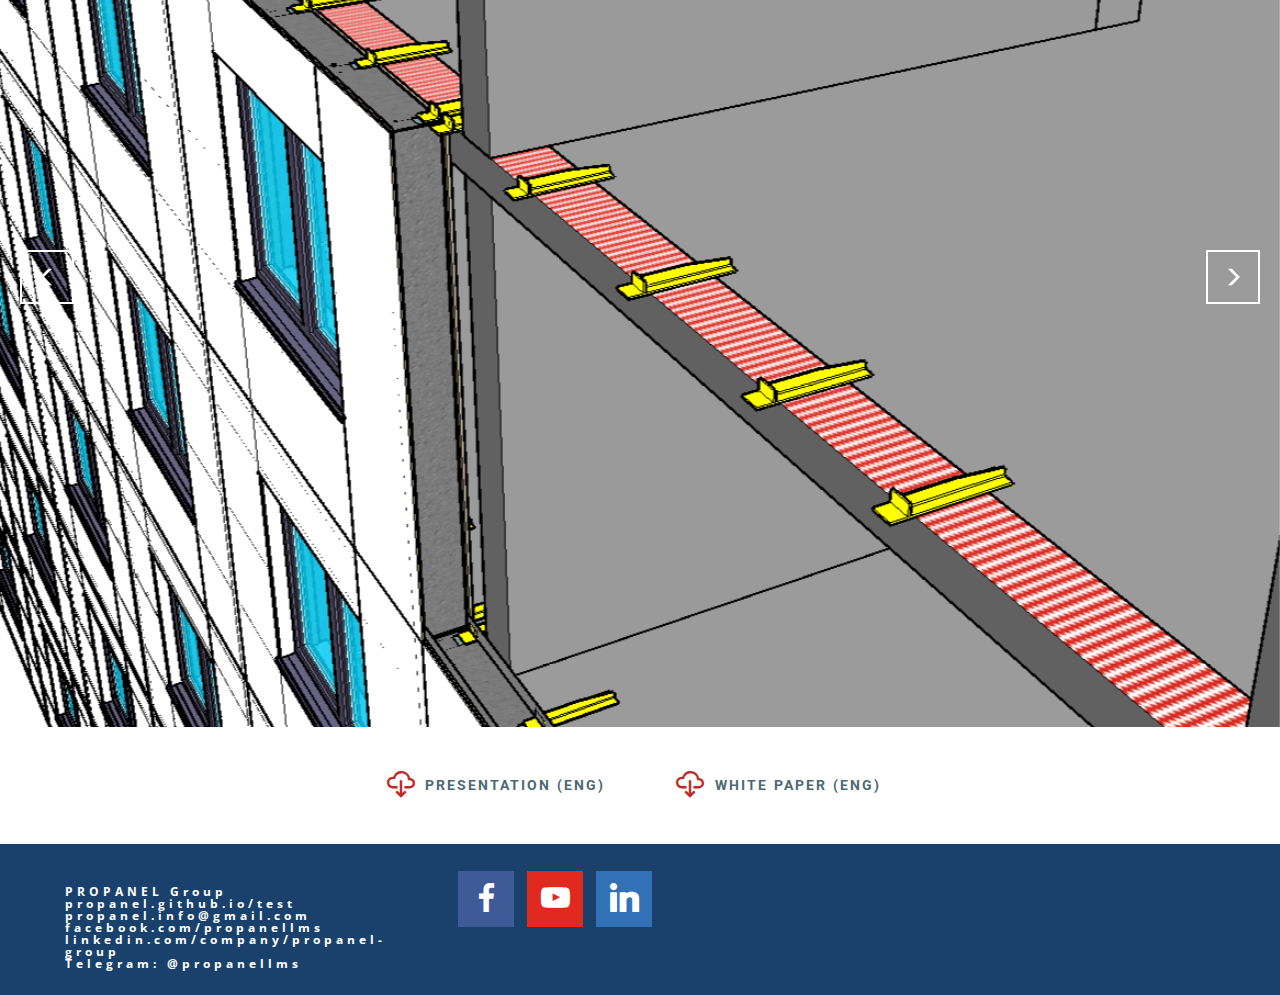
==== commit f22782fd: "create github pages" ====
--- a/index.html
+++ b/index.html
@@ -859,7 +859,7 @@
     <div class="mbr-section__container container mbr-section__container--isolated" style="padding-top: 31px; padding-bottom: 31px;">
         <div class="row">
             <div class="col-sm-8 col-sm-offset-2">
-                <div class="mbr-buttons mbr-buttons--center"><a class="mbr-buttons__btn btn btn-lg btn-link" href="https://drive.google.com/file/d/1Vof4e95CRtuCIfxGIv5zXTYZouhPckmQ/view?usp=sharing" target="_blank"><span class="mobi-mbri mobi-mbri-download-2 mbr-iconfont mbr-iconfont-btn" style="color: rgb(191, 43, 40);"></span>PRESENTATION (ENG)</a> <a class="mbr-buttons__btn btn btn-lg btn-link" href="https://drive.google.com/file/d/1ExcbmfwnUEQ2kubhhsjQmUVg3xwCl7YP/view?usp=sharing" target="_blank"><span class="mobi-mbri mobi-mbri-download-2 mbr-iconfont mbr-iconfont-btn" style="color: rgb(191, 43, 40);"></span>PRESENTATION (RUS)</a> <a class="mbr-buttons__btn btn btn-lg btn-link" href="https://drive.google.com/file/d/1KfBWmO1pdtO9fIFOez_k8u6D6AZOCcR8/view?usp=sharing" target="_blank"><span class="mobi-mbri mobi-mbri-download-2 mbr-iconfont mbr-iconfont-btn" style="color: rgb(191, 43, 40);"></span>WHITE PAPER (ENG)&nbsp;&nbsp;</a> <a class="mbr-buttons__btn btn btn-lg btn-link" href="https://drive.google.com/file/d/1R-byCh6lYDoJRS-9VMEFKg2bDKQ9ezik/view?usp=sharing" target="_blank"><span class="mobi-mbri mobi-mbri-download-2 mbr-iconfont mbr-iconfont-btn" style="color: rgb(191, 43, 40);"></span>WHITE PAPER (RUS)&nbsp;&nbsp;</a>   </div>
+                <div class="mbr-buttons mbr-buttons--center"><a class="mbr-buttons__btn btn btn-lg btn-link" href="https://drive.google.com/file/d/1Vof4e95CRtuCIfxGIv5zXTYZouhPckmQ/view?usp=sharing" target="_blank"><span class="mobi-mbri mobi-mbri-download-2 mbr-iconfont mbr-iconfont-btn" style="color: rgb(191, 43, 40);"></span>PRESENTATION (ENG)</a>  <a class="mbr-buttons__btn btn btn-lg btn-link" href="https://drive.google.com/file/d/1KfBWmO1pdtO9fIFOez_k8u6D6AZOCcR8/view?usp=sharing" target="_blank"><span class="mobi-mbri mobi-mbri-download-2 mbr-iconfont mbr-iconfont-btn" style="color: rgb(191, 43, 40);"></span>WHITE PAPER (ENG)&nbsp;&nbsp;</a>    </div>
             </div>
         </div>
     </div>
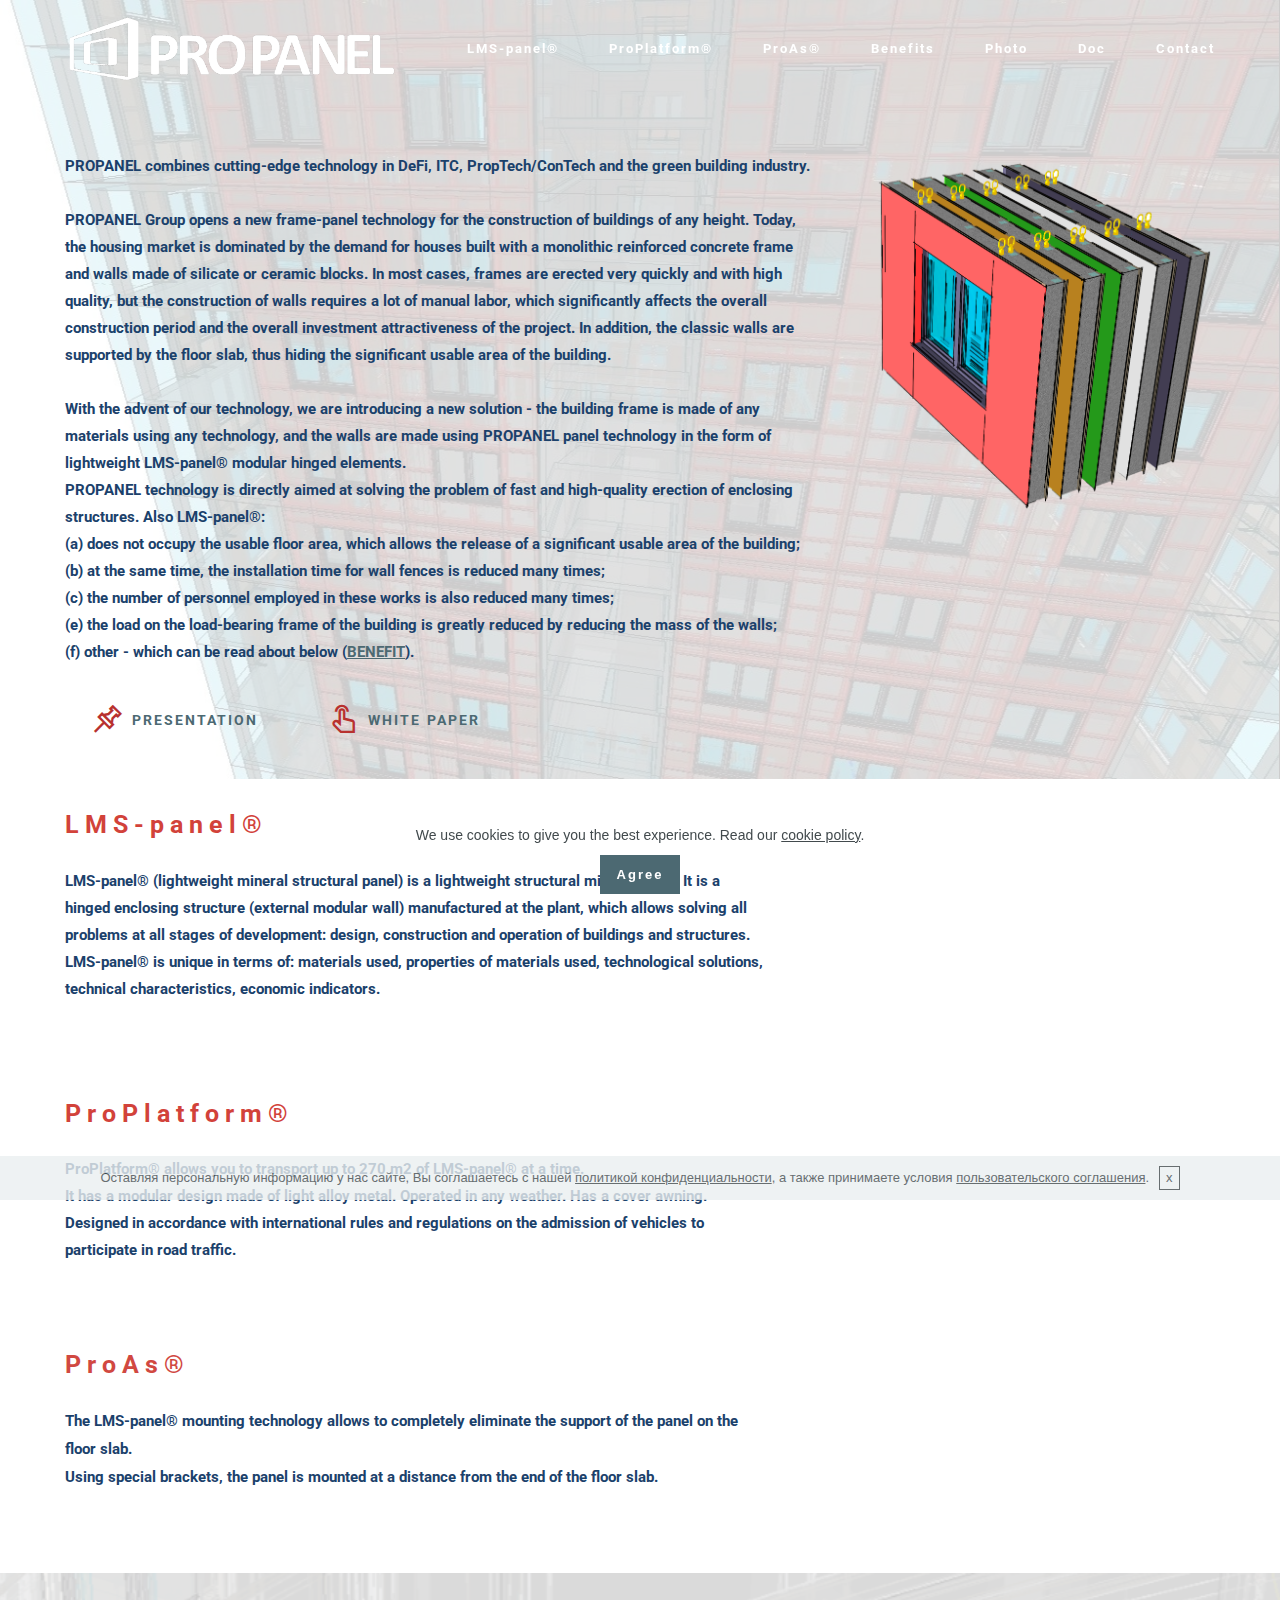
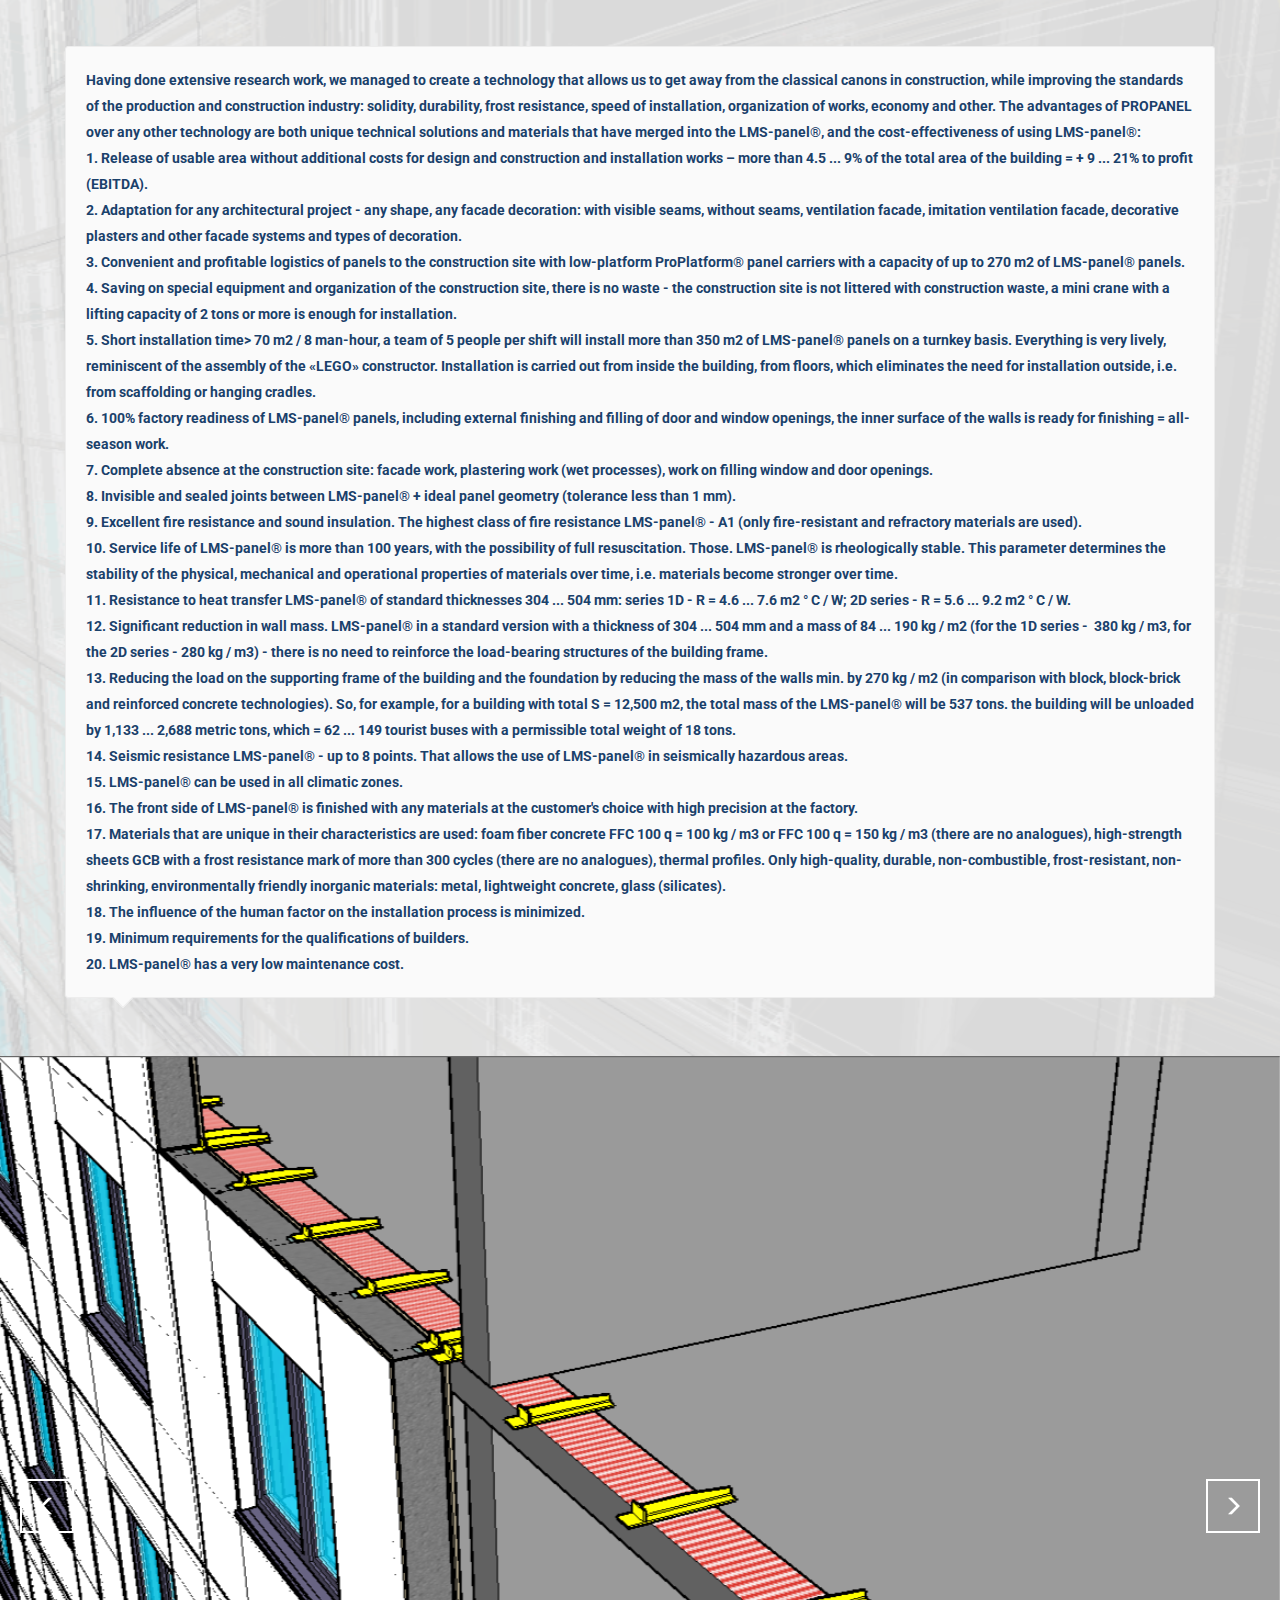
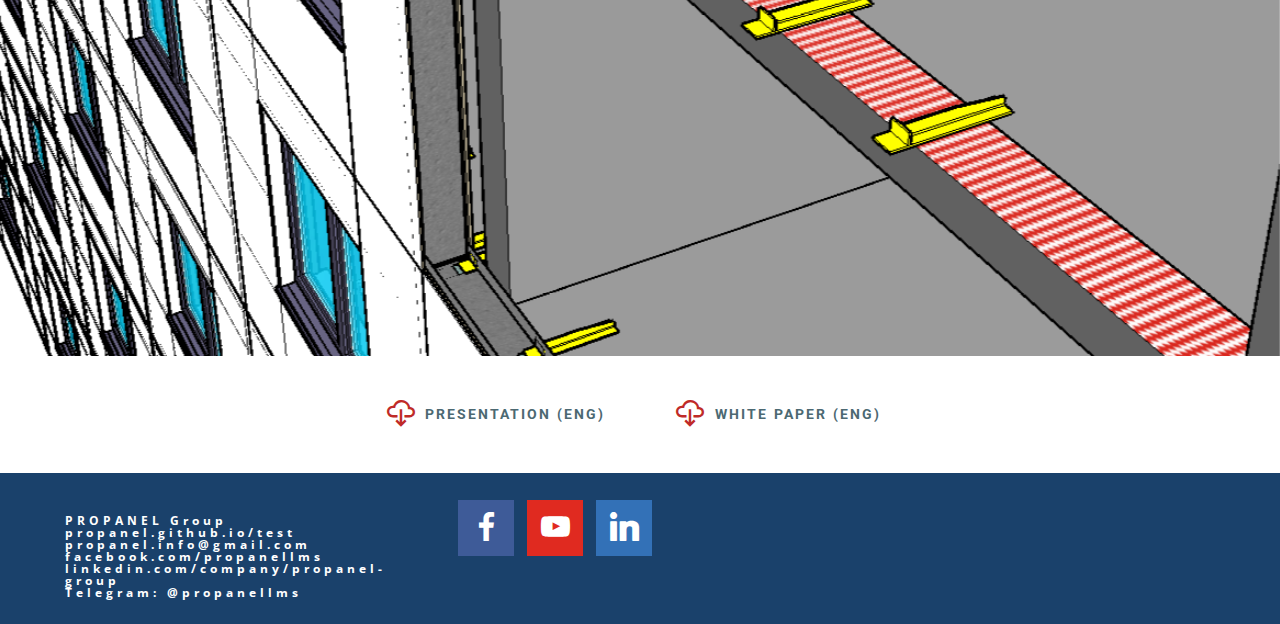
==== commit bd9111e3: "create github pages" ====
--- a/index.html
+++ b/index.html
@@ -1,14 +1,10 @@
 <!DOCTYPE html>
 <html  >
 <head>
-  <!-- Site made with Mobirise Website Builder v5.6.5, https://mobirise.com -->
+  <!-- Site made with Mobirise Website Builder v5.9.13, https://mobirise.com -->
   <meta charset="UTF-8">
   <meta http-equiv="X-UA-Compatible" content="IE=edge">
-  <meta name="generator" content="Mobirise v5.6.5, mobirise.com">
-  <meta name="twitter:card" content="summary_large_image"/>
-  <meta name="twitter:image:src" content="">
-  <meta property="og:image" content="">
-  <meta name="twitter:title" content="Home">
+  <meta name="generator" content="Mobirise v5.9.13, mobirise.com">
   <meta name="viewport" content="width=device-width, initial-scale=1, minimum-scale=1">
   <link rel="shortcut icon" href="assets/images/propanel-2-577x128.png" type="image/x-icon">
   <meta name="description" content="">
@@ -21,15 +17,15 @@
   <link rel="stylesheet" href="assets/socicon/css/socicon.min.css">
   <link rel="stylesheet" href="assets/mobirise/css/style.css">
   <link rel="stylesheet" href="assets/mobirise-slider/style.css">
-  <link rel="preload" as="style" href="assets/mobirise/css/mbr-additional.css"><link rel="stylesheet" href="assets/mobirise/css/mbr-additional.css" type="text/css">
-  
+  <link rel="preload" as="style" href="assets/mobirise/css/mbr-additional.css?v=ogJexm"><link rel="stylesheet" href="assets/mobirise/css/mbr-additional.css?v=ogJexm" type="text/css">
+
   
   
   
 </head>
 <body>
   
-  <section class="mbr-navbar mbr-navbar--freeze mbr-navbar--absolute mbr-navbar--transparent mbr-navbar--sticky mbr-navbar--auto-collapse" id="menu-3l" data-rv-view="132">
+  <section class="mbr-navbar mbr-navbar--freeze mbr-navbar--absolute mbr-navbar--transparent mbr-navbar--sticky mbr-navbar--auto-collapse" id="menu-3l" data-rv-view="129">
     <div class="mbr-navbar__section mbr-section">
         <div class="mbr-section__container container">
             <div class="mbr-navbar__container">
@@ -53,25 +49,7 @@
     </div>
 </section>
 
-<section class="mbr-section mbr-section--relative mbr-section--fixed-size mbr-background mbr-after-navbar" id="content5-4c" data-rv-view="0" style="background-image: url(assets/images/screenshot-2-2-1219x572.jpeg);">
-    
-    <div class="mbr-section__container container mbr-section__container--first" style="padding-top: 93px;">
-        <div class="mbr-header mbr-header--wysiwyg row">
-            <div class="col-sm-8 col-sm-offset-2">
-                <h3 class="mbr-header__text">STOP WAR!</h3>
-                
-            </div>
-        </div>
-    </div>
-    <div class="mbr-section__container container mbr-section__container--last" style="padding-bottom: 124px;">
-        <div class="row">
-            <div class="mbr-article mbr-article--wysiwyg col-sm-8 col-sm-offset-2"><p><strong>WE HAVE DECIDED TO COMPLETELY STOP DEVELOPMENT OF THE PROJECT IN THE TERRITORIES</strong> <strong>OF THE RUSSIAN FEDERATION AND THE REPUBLIC OF BELARUS!</strong></p></div>
-        </div>
-    </div>
-    
-</section>
-
-<section class="mbr-section mbr-section--relative mbr-background" id="msg-box4-3k" data-rv-view="3" style="background-image: url(assets/images/53-7-1353x838.jpeg);">
+<section class="mbr-section mbr-section--relative mbr-background mbr-after-navbar" id="msg-box4-3k" data-rv-view="0" style="background-image: url(assets/images/53-7-1353x838.jpeg);">
     <div class="mbr-overlay" style="opacity: 0.8; background-color: rgb(255, 255, 255);"></div>
     <div class="mbr-section__container mbr-section__container--isolated container" style="padding-top: 62px; padding-bottom: 31px;">
         <div class="row">
@@ -96,7 +74,7 @@
     </div>
 </section>
 
-<section class="mbr-section mbr-section--relative" id="msg-box4-3m" data-rv-view="6" style="background-color: rgb(255, 255, 255);">
+<section class="mbr-section mbr-section--relative" id="msg-box4-3m" data-rv-view="3" style="background-color: rgb(255, 255, 255);">
     
     <div class="mbr-section__container mbr-section__container--isolated container" style="padding-top: 31px; padding-bottom: 31px;">
         <div class="row">
@@ -116,14 +94,14 @@
                     
                 </div>
                 <div class="mbr-box__magnet mbr-box__magnet--top-left mbr-section__right col-sm-6 image-size" style="width: 28%;">
-                    <figure class="mbr-figure mbr-figure--adapted mbr-figure--caption-inside-bottom mbr-figure--full-width"><iframe class="mbr-embedded-video" src="https://www.youtube.com/embed/yZIpcmmNySs?rel=0&amp;amp;mute=1&amp;showinfo=0&amp;autoplay=0&amp;loop=0" width="1280" height="720" frameborder="0" allowfullscreen></iframe></figure>
+                    <figure class="mbr-figure mbr-figure--adapted mbr-figure--caption-inside-bottom mbr-figure--full-width"><iframe class="mbr-embedded-video" src="https://www.youtube.com/embed/yZIpcmmNySs?rel=0&amp;amp;&amp;showinfo=0&amp;autoplay=0&amp;loop=0" width="1280" height="720" frameborder="0" allowfullscreen></iframe></figure>
                 </div>
             </div>
         </div>
     </div>
 </section>
 
-<section class="mbr-section mbr-section--relative" id="msg-box4-3n" data-rv-view="9" style="background-color: rgb(255, 255, 255);">
+<section class="mbr-section mbr-section--relative" id="msg-box4-3n" data-rv-view="6" style="background-color: rgb(255, 255, 255);">
     
     <div class="mbr-section__container mbr-section__container--isolated container" style="padding-top: 0px; padding-bottom: 0px;">
         <div class="row">
@@ -144,14 +122,14 @@
                     
                 </div>
                 <div class="mbr-box__magnet mbr-box__magnet--top-left mbr-section__right col-sm-6 image-size" style="width: 28%;">
-                    <figure class="mbr-figure mbr-figure--adapted mbr-figure--caption-inside-bottom mbr-figure--full-width"><iframe class="mbr-embedded-video" src="https://www.youtube.com/embed/3KL5R_erDMA?rel=0&amp;amp;mute=1&amp;showinfo=0&amp;autoplay=0&amp;loop=0" width="1280" height="720" frameborder="0" allowfullscreen></iframe></figure>
+                    <figure class="mbr-figure mbr-figure--adapted mbr-figure--caption-inside-bottom mbr-figure--full-width"><iframe class="mbr-embedded-video" src="https://www.youtube.com/embed/3KL5R_erDMA?rel=0&amp;amp;&amp;showinfo=0&amp;autoplay=0&amp;loop=0" width="1280" height="720" frameborder="0" allowfullscreen></iframe></figure>
                 </div>
             </div>
         </div>
     </div>
 </section>
 
-<section class="mbr-section mbr-section--relative" id="msg-box4-3t" data-rv-view="12" style="background-color: rgb(255, 255, 255);">
+<section class="mbr-section mbr-section--relative" id="msg-box4-3t" data-rv-view="9" style="background-color: rgb(255, 255, 255);">
     
     <div class="mbr-section__container mbr-section__container--isolated container" style="padding-top: 0px; padding-bottom: 0px;">
         <div class="row">
@@ -171,14 +149,14 @@
                     
                 </div>
                 <div class="mbr-box__magnet mbr-box__magnet--top-left mbr-section__right col-sm-6 image-size" style="width: 28%;">
-                    <figure class="mbr-figure mbr-figure--adapted mbr-figure--caption-inside-bottom mbr-figure--full-width"><iframe class="mbr-embedded-video" src="https://www.youtube.com/embed/mfGVNGLYO1E?rel=0&amp;amp;mute=1&amp;showinfo=0&amp;autoplay=0&amp;loop=0" width="1280" height="720" frameborder="0" allowfullscreen></iframe></figure>
+                    <figure class="mbr-figure mbr-figure--adapted mbr-figure--caption-inside-bottom mbr-figure--full-width"><iframe class="mbr-embedded-video" src="https://www.youtube.com/embed/mfGVNGLYO1E?rel=0&amp;amp;&amp;showinfo=0&amp;autoplay=0&amp;loop=0" width="1280" height="720" frameborder="0" allowfullscreen></iframe></figure>
                 </div>
             </div>
         </div>
     </div>
 </section>
 
-<section class="mbr-section mbr-section--relative mbr-section--fixed-size mbr-background" id="testimonials1-42" data-rv-view="15" style="background-image: url(assets/images/screenshot-25-1400x766.png);">
+<section class="mbr-section mbr-section--relative mbr-section--fixed-size mbr-background" id="testimonials1-42" data-rv-view="12" style="background-image: url(assets/images/screenshot-25-1400x766.png);">
     <div>
         <div class="mbr-overlay" style="opacity: 0.8; background-color: rgb(255, 255, 255);"></div>
         <div class="mbr-section__container mbr-section__container--std-padding container" style="padding-top: 31px; padding-bottom: 31px;">
@@ -220,7 +198,7 @@
     </div>
 </section>
 
-<section class="mbr-slider mbr-section mbr-section--no-padding carousel slide" data-ride="carousel" data-wrap="true" data-interval="false" id="slider-44" data-rv-view="22" style="background-color: rgb(255, 255, 255);">
+<section class="mbr-slider mbr-section mbr-section--no-padding carousel slide" data-ride="carousel" data-wrap="true" data-interval="false" id="slider-44" data-rv-view="19" style="background-color: rgb(255, 255, 255);">
     <div class="mbr-section__container">
         <div>
             
@@ -852,7 +830,7 @@
     </div>
 </section>
 
-<section class="mbr-section mbr-section--relative mbr-section--fixed-size" id="msg-box3-3w" data-rv-view="127" style="background-color: rgb(255, 255, 255);">
+<section class="mbr-section mbr-section--relative mbr-section--fixed-size" id="msg-box3-3w" data-rv-view="124" style="background-color: rgb(255, 255, 255);">
     
     
     
@@ -865,7 +843,7 @@
     </div>
 </section>
 
-<section class="mbr-section mbr-section--relative mbr-section--fixed-size mbr-background" id="social-buttons2-39" data-rv-view="130" style="background-image: url(assets/images/19-2-1587x1122.png);">
+<section class="mbr-section mbr-section--relative mbr-section--fixed-size mbr-background" id="social-buttons2-39" data-rv-view="127" style="background-image: url(assets/images/19-2-1587x1122.png);">
     <div class="mbr-overlay" style="opacity: 1; background-color: rgb(26, 65, 107);"></div>
 
     <div class="mbr-section__container container">
@@ -895,7 +873,7 @@
   
   
   
-<input name="cookieData" type="hidden" data-cookie-customDialogSelector='null' data-cookie-colorText='#424a4d' data-cookie-colorBg='rgba(234, 239, 241, 0.99)' data-cookie-textButton='Agree' data-cookie-colorButton='' data-cookie-colorLink='#424a4d' data-cookie-underlineLink='true' data-cookie-text="We use cookies to give you the best experience. Read our <a href='privacy.html'>cookie policy</a>.">
+<input name="cookieData" type="hidden" data-cookie-cookiesAlertType='false' data-cookie-customDialogSelector='null' data-cookie-colorText='#424a4d' data-cookie-colorBg='rgb(234, 239, 241)' data-cookie-opacityOverlay='80' data-cookie-bgOpacity='undefined' data-cookie-textButton='Agree' data-cookie-rejectText='REJECT' data-cookie-colorButton='' data-cookie-rejectColor='' data-cookie-colorLink='#424a4d' data-cookie-underlineLink='true' data-cookie-text="We use cookies to give you the best experience. Read our <a href='privacy.html'>cookie policy</a>.">
   <input name="cookieData" type="hidden" data-cookie-text="Оставляя персональную информацию у нас сайте, Вы соглашаетесь с нашей <a href=''>политикой конфиденциальности</a>, а также принимаете условия <a href=''>пользовательского соглашения</a>.">
   </body>
 </html>--- a/assets/mobirise/css/mbr-additional.css
+++ b/assets/mobirise/css/mbr-additional.css
@@ -5,21 +5,6 @@
 
 
 
-#content5-4c .mbr-header .mbr-header__text {
-  text-align: center;
-  color: #d2423a;
-  font-size: 60px;
-}
-#content5-4c .mbr-header .mbr-header__subtext {
-  text-align: center;
-  color: #fff;
-}
-#content5-4c .mbr-article {
-  color: #d2423a;
-}
-#content5-4c .mbr-article P {
-  font-size: 20px;
-}
 #msg-box4-3k .mbr-header__text {
   color: #ffffff;
 }
--- a/assets/mobirise/css/mbr-additional.css
+++ b/assets/mobirise/css/mbr-additional.css
@@ -5,21 +5,6 @@
 
 
 
-#content5-4c .mbr-header .mbr-header__text {
-  text-align: center;
-  color: #d2423a;
-  font-size: 60px;
-}
-#content5-4c .mbr-header .mbr-header__subtext {
-  text-align: center;
-  color: #fff;
-}
-#content5-4c .mbr-article {
-  color: #d2423a;
-}
-#content5-4c .mbr-article P {
-  font-size: 20px;
-}
 #msg-box4-3k .mbr-header__text {
   color: #ffffff;
 }
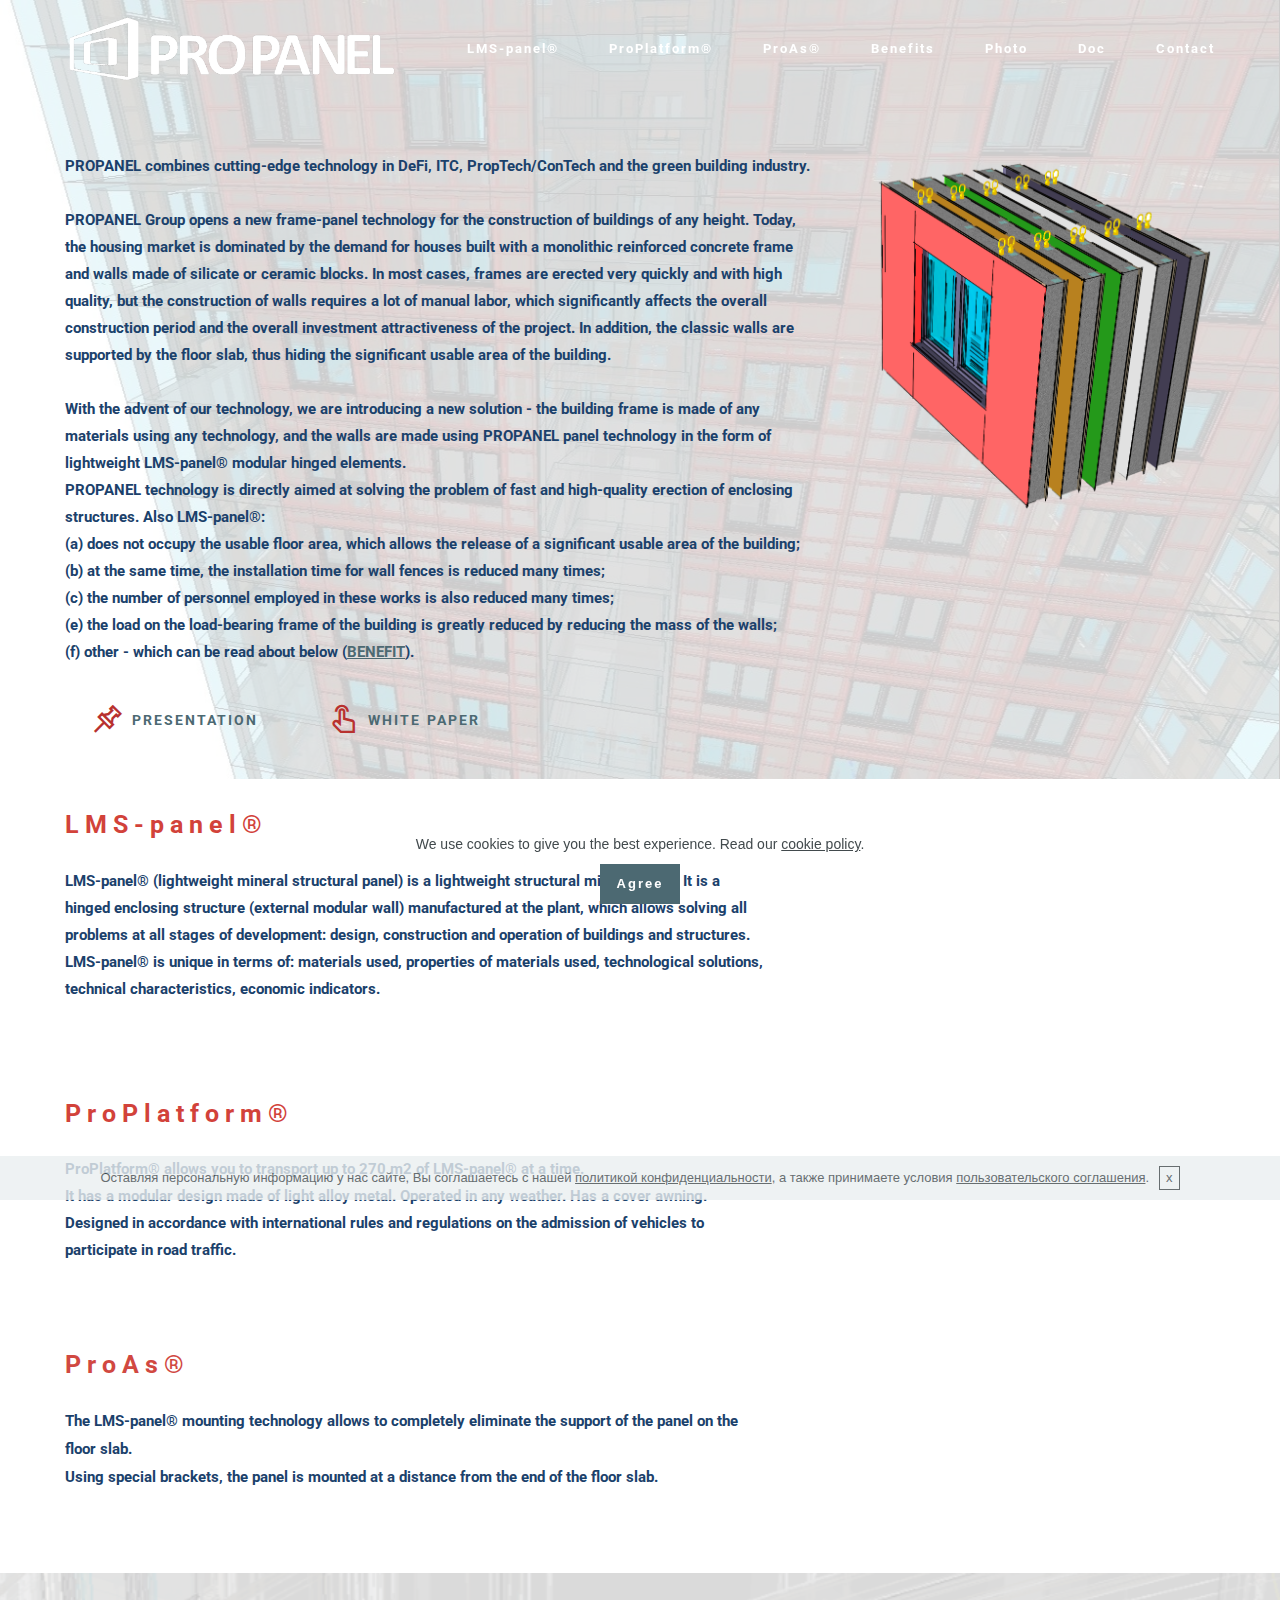
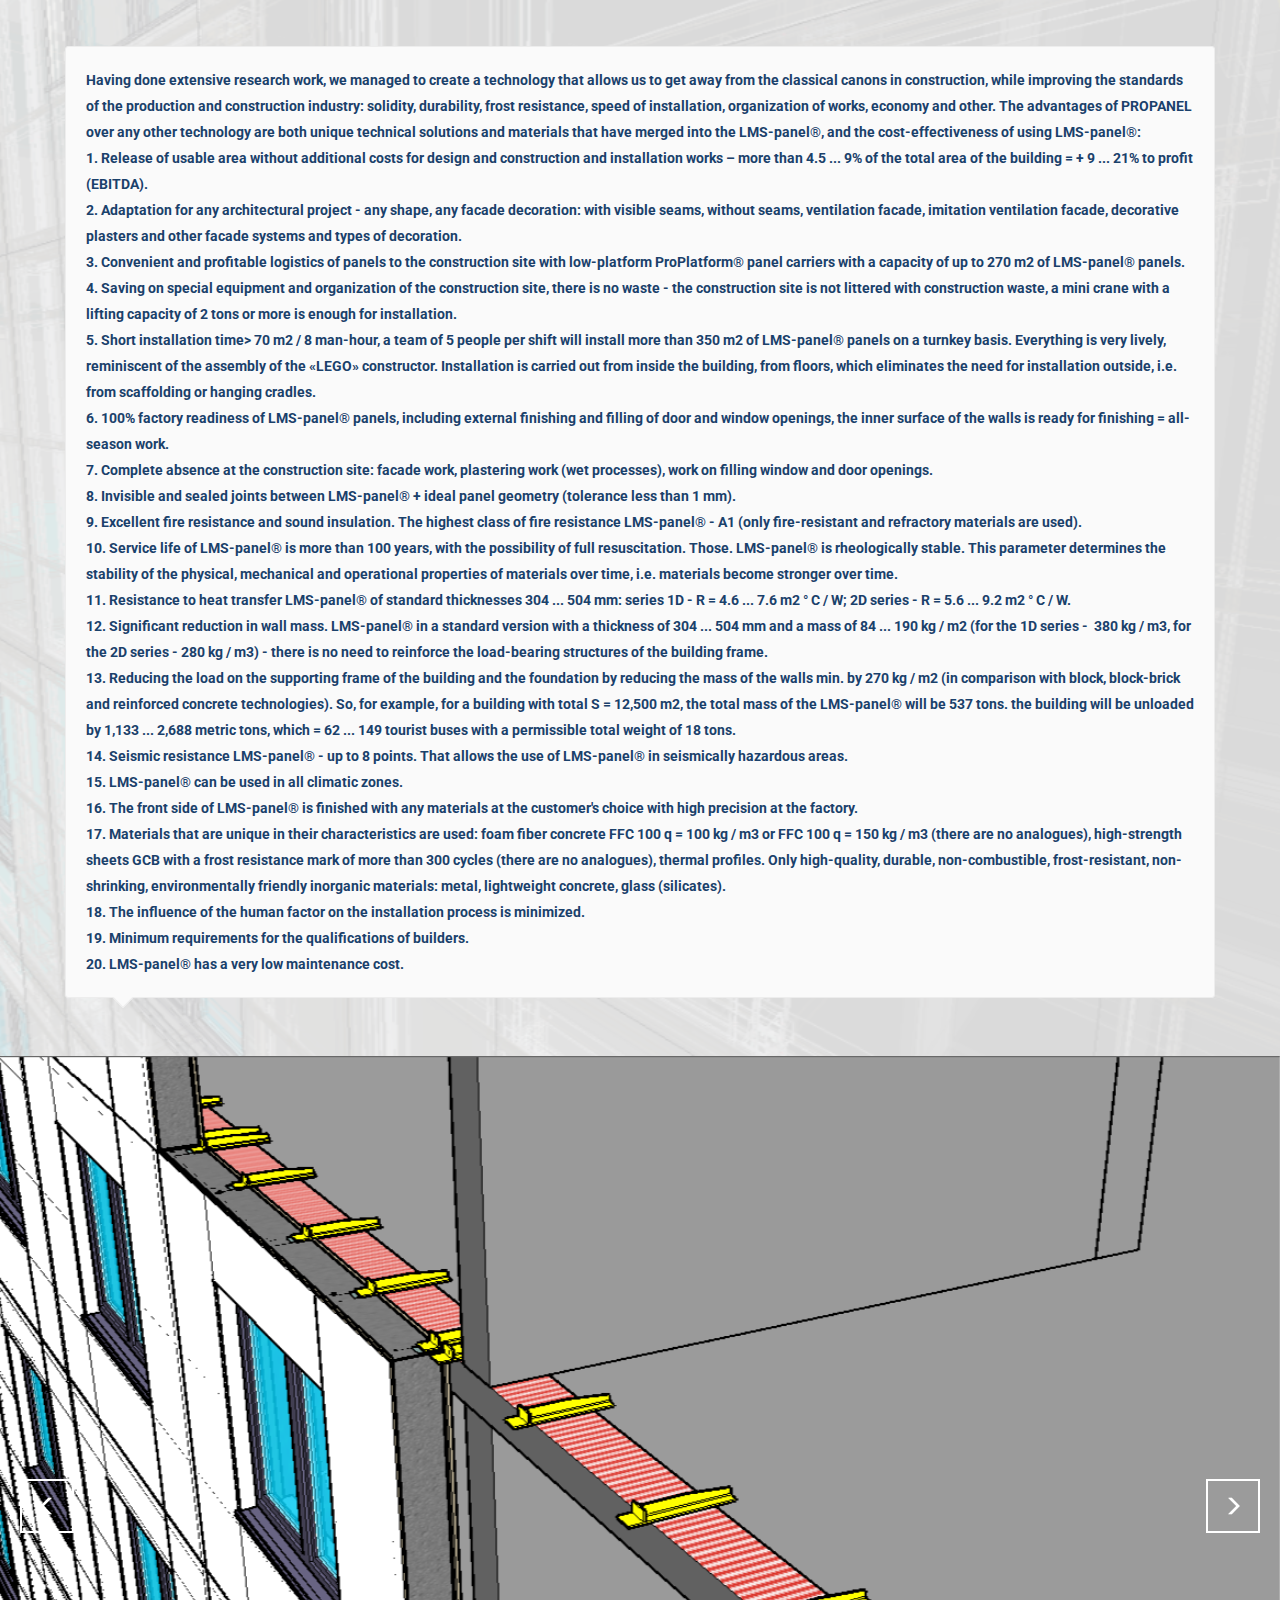
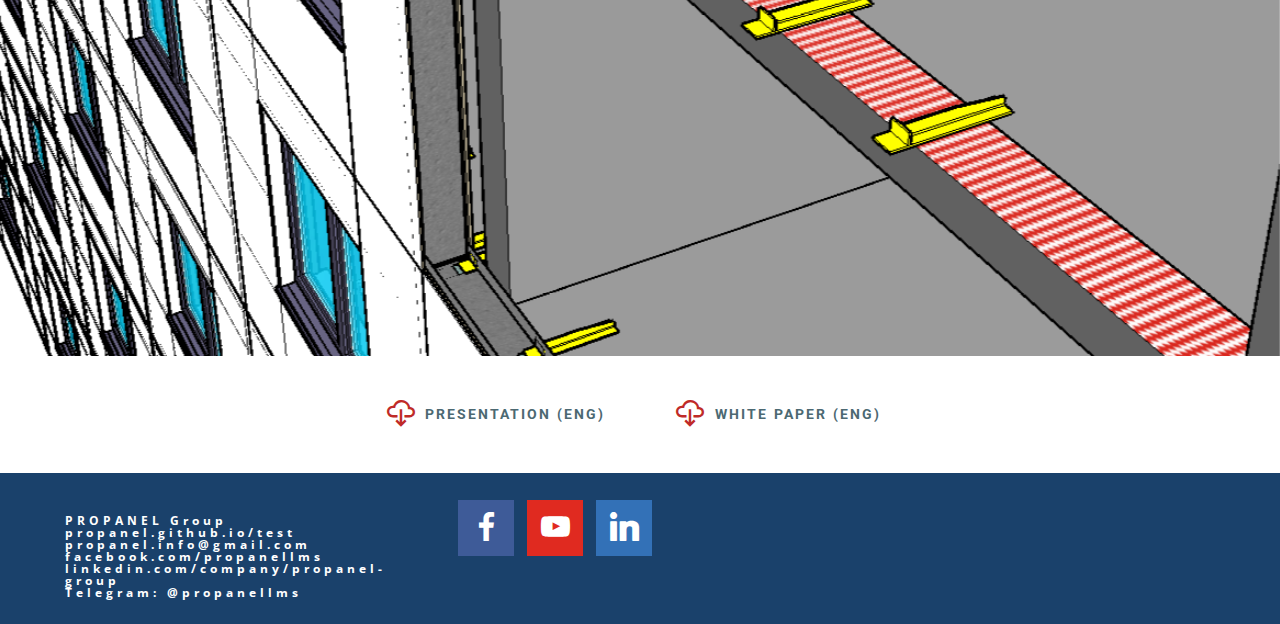
==== commit 0129e394: "create github pages" ====
--- a/index.html
+++ b/index.html
@@ -17,7 +17,7 @@
   <link rel="stylesheet" href="assets/socicon/css/socicon.min.css">
   <link rel="stylesheet" href="assets/mobirise/css/style.css">
   <link rel="stylesheet" href="assets/mobirise-slider/style.css">
-  <link rel="preload" as="style" href="assets/mobirise/css/mbr-additional.css?v=ogJexm"><link rel="stylesheet" href="assets/mobirise/css/mbr-additional.css?v=ogJexm" type="text/css">
+  <link rel="preload" as="style" href="assets/mobirise/css/mbr-additional.css?v=YY2PyJ"><link rel="stylesheet" href="assets/mobirise/css/mbr-additional.css?v=YY2PyJ" type="text/css">
 
   
   
